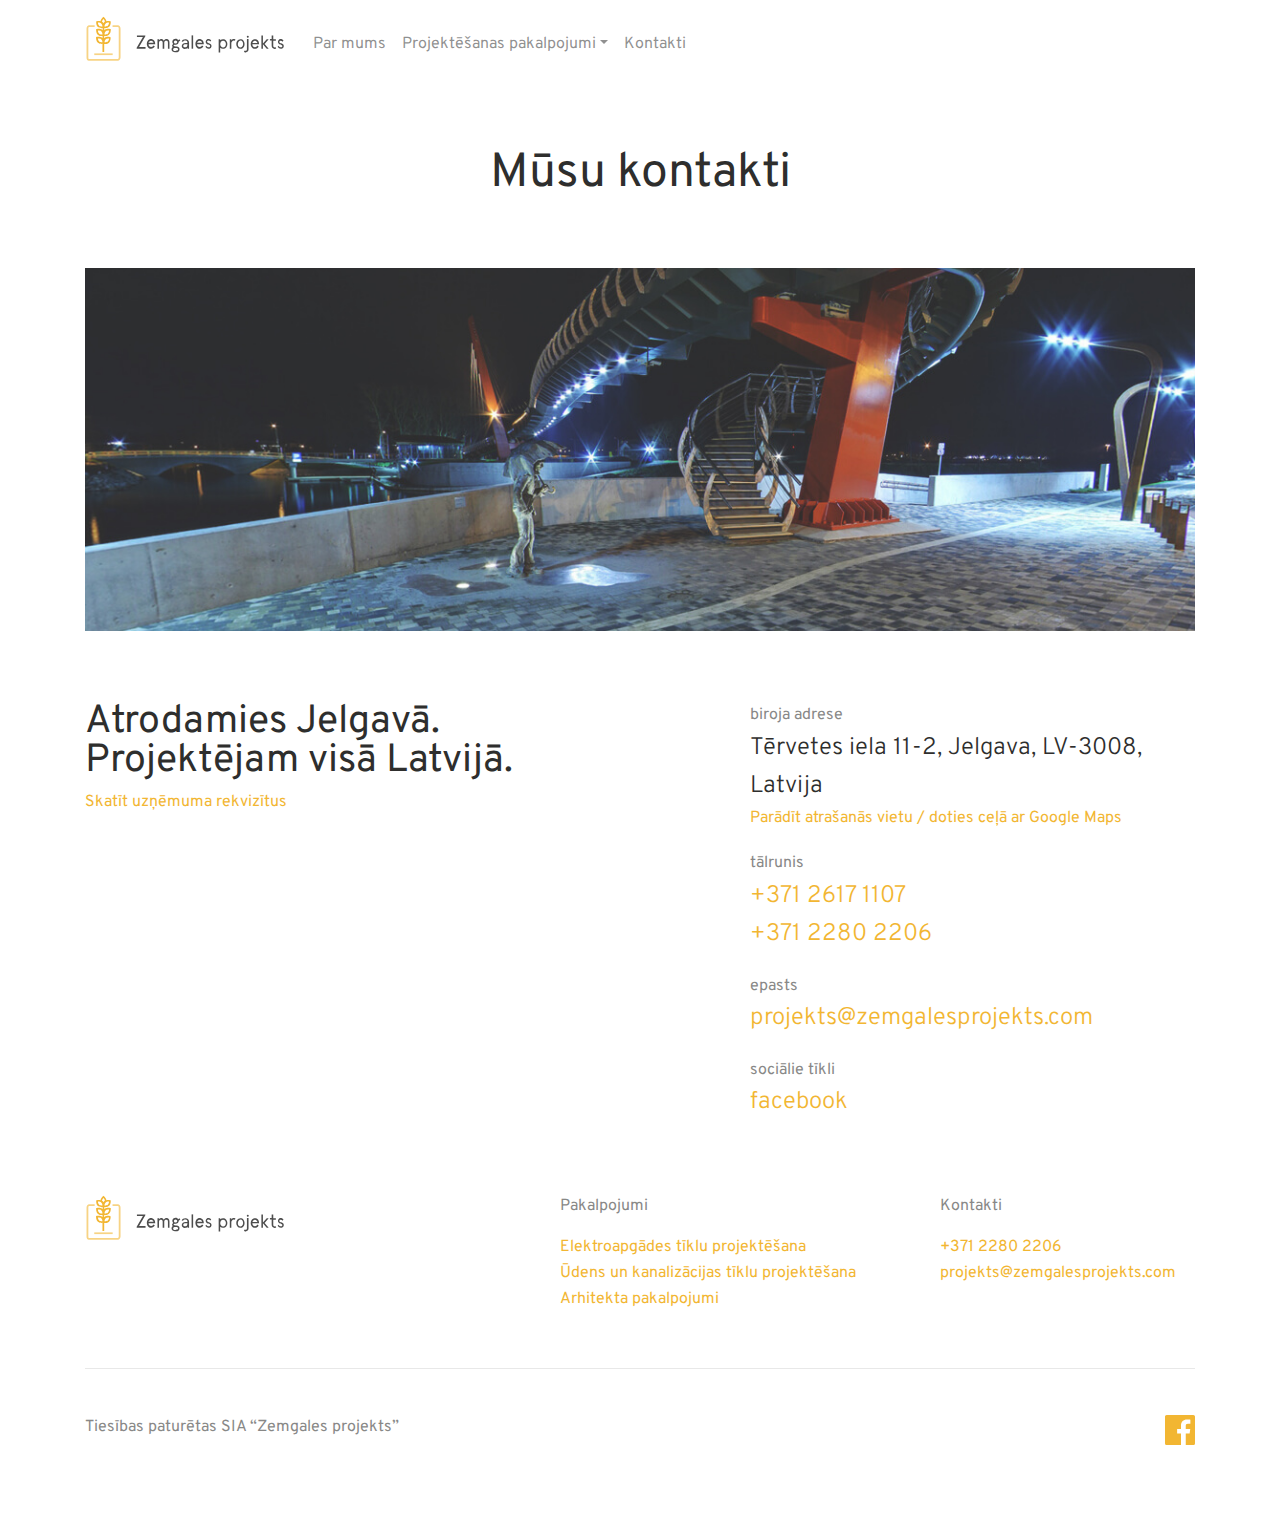
==== docs/kontakti.html @ d8940b06 "v4" ====
<!DOCTYPE html>
<html lang="lv">

<head>
    <meta charset="utf-8">
    <meta name="viewport" content="width=device-width, initial-scale=1, shrink-to-fit=no">

    <title>Elektroapgādes projektēšana un risinājumi</title>
    <meta name="description" content="Projektēšanas birojs Jelgavā. Elektroapgādes projektēšana. Ūdens un kanalizācijas tīklu projektēšana. Sertificēta arhitekta pakalpojumi.">

    <meta property="og:url" content="https://www.zemgalesprojekts.com">
    <meta property="og:type" content="website">
    <meta property="og:title" content="SIA Zemgales Projekts — Inženiertīklu projektēšana un arhitektūra">
    <meta property="og:image" content="https://www.zemgalesprojekts.com/resursi/atteli/...">
    <meta property="og:description" content="Projektēšanas birojs Jelgavā. Elektroapgādes projektēšana. Ūdens un kanalizācijas tīklu projektēšana. Sertificēta arhitekta pakalpojumi.">
    <meta property="og:site_name" content="SIA Zemgales Projekts - Projektēšanas birojs">
    <!-- End Facebook Open Graph -->

    <meta name="robots" content="index,follow">
    <link rel="stylesheet" href="resursi/css/main-style.css">
    <!-- End of Bootstrap stylesheet -->

    <link href="https://fonts.googleapis.com/css?family=Overpass+Mono|Overpass:400,700&amp;subset=latin-ext" rel="stylesheet">
    <!-- End of Google fonts -->

    <link rel="shortcut icon" href="resursi/atteli/favicon.ico" type="image/x-icon">
    <link rel="icon" href="resursi/atteli/favicon.ico" type="image/x-icon">

</head>

<body>
    <!-- Yandex.Metrika counter -->
    <script type="text/javascript">
        (function(d, w, c) {
            (w[c] = w[c] || []).push(function() {
                try {
                    w.yaCounter47052858 = new Ya.Metrika({
                        id: 47052858,
                        clickmap: true,
                        trackLinks: true,
                        accurateTrackBounce: true,
                        webvisor: true
                    });
                } catch (e) {}
            });
            var n = d.getElementsByTagName("script")[0],
                s = d.createElement("script"),
                f = function() {
                    n.parentNode.insertBefore(s, n);
                };
            s.type = "text/javascript";
            s.async = true;
            s.src = "https://mc.yandex.ru/metrika/watch.js";
            if (w.opera == "[object Opera]") {
                d.addEventListener("DOMContentLoaded", f, false);
            } else {
                f();
            }
        })(document, window, "yandex_metrika_callbacks");

    </script> <noscript><div><img src="https://mc.yandex.ru/watch/47052858" style="position:absolute; left:-9999px;" alt="" /></div></noscript>
    <!-- /Yandex.Metrika counter -->
    <nav class="navbar navbar-expand-lg navbar-light bg-white">
        <div class="container">
            <a class="navbar-brand" href="index.html">
        <img src="resursi/atteli/logotips-zemgales-projekts.svg" width="200" height="auto" alt="Zemgles projekts - inženiertīklu projektēšanas birojs">
        </a>
            <button class="navbar-toggler" type="button" data-toggle="collapse" data-target="#navbarNavDropdown" aria-controls="navbarNavDropdown" aria-expanded="false" aria-label="Toggle navigation">
        <span class="navbar-toggler-icon"></span>
        </button>
            <div class="collapse navbar-collapse pt-md-2" id="navbarNavDropdown">
                <ul class="navbar-nav">
                    <li class="nav-item">
                        <a class="nav-link" href="par-uznemumu.html">Par mums</a>
                    </li>
                    <li class="nav-item dropdown">
                        <a class="nav-link dropdown-toggle" href="#" id="navbarDropdownMenuLink" data-toggle="dropdown" aria-haspopup="true" aria-expanded="false">Projektēšanas pakalpojumi</a>
                        <div class="dropdown-menu" aria-labelledby="navbarDropdownMenuLink">
                            <a class="dropdown-item" href="pakalpojumi/elektroapgades-projektesana.html">Elektroapgāde</a>
                            <a class="dropdown-item" href="pakalpojumi/udensapgade-kanalizacija-projektesana.html">Ūdensapgāde un kanalizācija</a>
                            <a class="dropdown-item" href="pakalpojumi/arhitekta-pakalpojumi.html">Arhitekta pakalpojumi</a>
                        </div>
                    </li>
                    <li class="nav-item">
                        <a class="nav-link" href="kontakti.html">Kontakti</a>
                    </li>
                    <li class="nav-item d-md-none d-sm-block d-xs-block">
                        <label class="nav-label">Sazinies ar mums zvanot</label><br>
                        <a href="tel:+37122802206" class="lead">+371 2280 2206</a>
                    </li>
                </ul>
            </div>
        </div>
    </nav>
    <!-- Mājaslapas navigācija -->
    <section class="hero">
        <div class="container">
            <div class="row align-items-center">
                <div class="col-12 text-center">
                    <h1 class="pb-5">Mūsu kontakti</h1>
                    <img src="resursi/atteli/zp-kontakti-liels.jpg" class="img-fluid scale-up-bottom" alt="Projektēšanas biroja kontakti">
                </div>
            </div>
        </div>
    </section>
    <!-- Ievada bloka beigas -->
    <section>
        <div class="container">
            <div class="row justify-content-between">
                <div class="col-12 col-sm-5">
                    <h3>Atrodamies Jelgavā. Projektējam visā Latvijā.</h3>
                    <p>
                        <a data-toggle="collapse" href="#Rekviziti" aria-expanded="false" aria-controls="collapseExample">Skatīt uzņēmuma rekvizītus</a>
                    </p>
                    <div class="collapse" id="Rekviziti">
                        <div class="card card-body">
                            Anim pariatur cliche reprehenderit, enim eiusmod high life accusamus terry richardson ad squid. Nihil anim keffiyeh helvetica, craft beer labore wes anderson cred nesciunt sapiente ea proident.
                        </div>
                    </div>
                </div>
                <div class="col-12 col-sm-5">
                    <div class="contact-info mb-3">
                        <p class="mb-0 text-secondary">biroja adrese</p>
                        <p class="lead mb-0">Tērvetes iela 11-2, Jelgava, LV-3008, Latvija</p>
                        <a href="https://www.google.lv/maps/dir/56.9353664,24.1032236/Tērvetes+iela+11,+Jelgava,+LV-3008" target="_blank">Parādīt atrašanās vietu / doties ceļā ar Google Maps</a>
                    </div>
                    <div class="contact-info mb-3">
                        <p class="mb-0 text-secondary">tālrunis</p>
                        <a href="tel:+37126171107" class="lead">+371 2617 1107</a><br>
                        <a href="tel:+37122802206" class="lead">+371 2280 2206</a>
                    </div>
                    <div class="contact-info mb-3">
                        <p class="mb-0 text-secondary">epasts</p>
                        <a href="mailto:projekts@zemgalesprojekts.com" class="lead">projekts@zemgalesprojekts.com</a>
                    </div>
                    <div class="contact-info">
                        <p class="mb-0 text-secondary">sociālie tīkli</p>
                        <a href="https://www.facebook.com/zemgalesprojekts/" class="lead">facebook</a>
                    </div>
                </div>
            </div>
        </div>
    </section>
    <!-- Uzņēmuma aparaksta bloka beigas -->

    <footer>
        <div class="container">
            <div class="row pb-4">
                <div class="col-12 col-lg-5 pb-4">
                    <img src="resursi/atteli/logotips-zemgales-projekts.svg" class="img-fluid" alt="Zemgales projekts" width="200" height="auto">
                </div>
                <div class="col-12 col-lg-4 pb-2">
                    <p class="text-secondary">Pakalpojumi</p>
                    <a href="pakalpojumi/elektroapgades-projektesana.html">Elektroapgādes tīklu projektēšana</a><br>
                    <a href="pakalpojumi/udensapgade-kanalizacija-projektesana.html">Ūdens un kanalizācijas tīklu projektēšana</a><br>
                    <a href="pakalpojumi/arhitekta-pakalpojumi.html">Arhitekta pakalpojumi</a>
                </div>
                <div class="col-12 col-lg-3 pb-2">
                    <p class="text-secondary">Kontakti</p>
                    <a href="tel:+37122802206">+371 2280 2206</a><br>
                    <a href="mailto:projekts@zemgalesprojekts.com">projekts@zemgalesprojekts.com</a>
                </div>
            </div>
            <hr>
            <div class="row pt-4">
                <div class="col-10">
                    <p class="text-secondary">Tiesības paturētas SIA “Zemgales projekts”</p>
                </div>
                <div class="col-2 text-right">
                    <a href="https://www.facebook.com/zemgalesprojekts/">
                    <img src="resursi/atteli/facebook.svg" class="text-primary" width="30" alt="Zemgales Projekts Facebook lapa">
                    </a>
                </div>
            </div>
        </div>
    </footer>
    <!-- Footera bloka beigas -->
    <script src="https://code.jquery.com/jquery-3.2.1.slim.min.js" integrity="sha384-KJ3o2DKtIkvYIK3UENzmM7KCkRr/rE9/Qpg6aAZGJwFDMVNA/GpGFF93hXpG5KkN" crossorigin="anonymous"></script>
    <script src="https://cdnjs.cloudflare.com/ajax/libs/popper.js/1.12.3/umd/popper.min.js" integrity="sha384-vFJXuSJphROIrBnz7yo7oB41mKfc8JzQZiCq4NCceLEaO4IHwicKwpJf9c9IpFgh" crossorigin="anonymous"></script>
    <script src="https://maxcdn.bootstrapcdn.com/bootstrap/4.0.0-beta.2/js/bootstrap.min.js" integrity="sha384-alpBpkh1PFOepccYVYDB4do5UnbKysX5WZXm3XxPqe5iKTfUKjNkCk9SaVuEZflJ" crossorigin="anonymous"></script>
</body>

</html>
---- docs/resursi/css/main-style.css ----
/*
* Orson http://en.orson.io , autreplanete http://www.autreplanete.com/ 
*  
**/

/*!
 * Bootstrap v4.0.0-beta (https://getbootstrap.com)
 * Copyright 2011-2017 The Bootstrap Authors
 * Copyright 2011-2017 Twitter, Inc.
 * Licensed under MIT (https://github.com/twbs/bootstrap/blob/master/LICENSE)
 */

html {
    -webkit-box-sizing: border-box;
    box-sizing: border-box;
    font-family: 'Overpass', sans-serif;
    line-height: 1.15;
    -webkit-text-size-adjust: 100%;
    -ms-text-size-adjust: 100%;
    -ms-overflow-style: scrollbar;
    -webkit-tap-highlight-color: transparent;
}

*,
*::before,
*::after {
    -webkit-box-sizing: inherit;
    box-sizing: inherit;
}

/*
@-ms-viewport {
    width: device-width;
}
*/

article,
aside,
dialog,
figcaption,
figure,
footer,
header,
hgroup,
main,
nav,
section {
    display: block;
}

body {
    margin: 0;
    font-family: 'Overpass', sans-serif;
    font-size: 1rem;
    font-weight: normal;
    line-height: 1.6;
    color: #2e2e2d;
    background-color: #fff;
}

[tabindex="-1"]:focus {
    outline: none !important;
}

hr {
    -webkit-box-sizing: content-box;
    box-sizing: content-box;
    height: 0;
    overflow: visible;
}

h1,
h2,
h3,
h4,
h5,
h6 {
    margin-top: 0;
    margin-bottom: .5rem;
}

p {
    margin-top: 0;
    margin-bottom: 1rem;
}

abbr[title],
abbr[data-original-title] {
    text-decoration: underline;
    -webkit-text-decoration: underline dotted;
    text-decoration: underline dotted;
    cursor: help;
    border-bottom: 0;
}

address {
    margin-bottom: 1rem;
    font-style: normal;
    line-height: inherit;
}

ol,
ul,
dl {
    margin-top: 0;
    margin-bottom: 1rem;
}

ol ol,
ul ul,
ol ul,
ul ol {
    margin-bottom: 0;
}

dt {
    font-weight: bold;
}

dd {
    margin-bottom: .5rem;
    margin-left: 0;
}

blockquote {
    margin: 0 0 1rem;
}

dfn {
    font-style: italic;
}

b,
strong {
    font-weight: bolder;
}

small {
    font-size: 80%;
}

sub,
sup {
    position: relative;
    font-size: 75%;
    line-height: 0;
    vertical-align: baseline;
}

sub {
    bottom: -.25em;
}

sup {
    top: -.5em;
}

a {
    color: #f2b632;
    text-decoration: none;
    background-color: transparent;
    -webkit-text-decoration-skip: objects;
}

a:hover {
    color: #cb8f0d;
    text-decoration: underline;
}

a:not([href]):not([tabindex]) {
    color: inherit;
    text-decoration: none;
}

a:not([href]):not([tabindex]):focus,
a:not([href]):not([tabindex]):hover {
    color: inherit;
    text-decoration: none;
}

a:not([href]):not([tabindex]):focus {
    outline: 0;
}

pre,
code,
kbd,
samp {
    font-family: monospace, monospace;
    font-size: 1em;
}

pre {
    margin-top: 0;
    margin-bottom: 1rem;
    overflow: auto;
}

figure {
    margin: 0 0 1rem;
}

img {
    vertical-align: middle;
    border-style: none;
}

svg:not(:root) {
    overflow: hidden;
}

a,
area,
button,
[role="button"],
input,
label,
select,
summary,
textarea {
    -ms-touch-action: manipulation;
    touch-action: manipulation;
}

table {
    border-collapse: collapse;
}

caption {
    padding-top: 0.75rem;
    padding-bottom: 0.75rem;
    color: #888887;
    text-align: left;
    caption-side: bottom;
}

th {
    text-align: left;
}

label {
    display: inline-block;
    margin-bottom: .5rem;
}

button:focus {
    outline: 1px dotted;
    outline: 5px auto -webkit-focus-ring-color;
}

input,
button,
select,
optgroup,
textarea {
    margin: 0;
    font-family: inherit;
    font-size: inherit;
    line-height: inherit;
}

button,
input {
    overflow: visible;
}

button,
select {
    text-transform: none;
}

button,
html [type="button"],
[type="reset"],
[type="submit"] {
    -webkit-appearance: button;
}

button::-moz-focus-inner,
[type="button"]::-moz-focus-inner,
[type="reset"]::-moz-focus-inner,
[type="submit"]::-moz-focus-inner {
    padding: 0;
    border-style: none;
}

input[type="radio"],
input[type="checkbox"] {
    -webkit-box-sizing: border-box;
    box-sizing: border-box;
    padding: 0;
}

input[type="date"],
input[type="time"],
input[type="datetime-local"],
input[type="month"] {
    -webkit-appearance: listbox;
}

textarea {
    overflow: auto;
    resize: vertical;
}

fieldset {
    min-width: 0;
    padding: 0;
    margin: 0;
    border: 0;
}

legend {
    display: block;
    width: 100%;
    max-width: 100%;
    padding: 0;
    margin-bottom: .5rem;
    font-size: 1.5rem;
    line-height: inherit;
    color: inherit;
    white-space: normal;
}

progress {
    vertical-align: baseline;
}

[type="number"]::-webkit-inner-spin-button,
[type="number"]::-webkit-outer-spin-button {
    height: auto;
}

[type="search"] {
    outline-offset: -2px;
    -webkit-appearance: none;
}

[type="search"]::-webkit-search-cancel-button,
[type="search"]::-webkit-search-decoration {
    -webkit-appearance: none;
}

::-webkit-file-upload-button {
    font: inherit;
    -webkit-appearance: button;
}

output {
    display: inline-block;
}

summary {
    display: list-item;
}

template {
    display: none;
}

[hidden] {
    display: none !important;
}

h1,
h2,
h3,
h4,
h5,
h6,
.h1,
.h2,
.h3,
.h4,
.h5,
.h6 {
    margin-bottom: 0.625rem;
    font-family: inherit;
    font-weight: 400;
    line-height: 0.9725;
    color: inherit;
}

h1,
.h1 {
    font-size: 3rem;
}

h2,
.h2 {
    font-size: 2.825rem;
}

h3,
.h3 {
    font-size: 2.45rem;
}

h4,
.h4 {
    font-size: 2rem;
}

h5,
.h5 {
    font-size: 1.75rem;
}

h6,
.h6 {
    font-size: 1rem;
}

.lead {
    font-size: 1.5rem;
    font-weight: 300;
}

.display-1 {
    font-size: 6rem;
    font-weight: 300;
    line-height: 0.875;
}

.display-2 {
    font-size: 5.5rem;
    font-weight: 300;
    line-height: 0.875;
}

.display-3 {
    font-size: 4.5rem;
    font-weight: 300;
    line-height: 0.875;
}

.display-4 {
    font-size: 3.5rem;
    font-weight: 300;
    line-height: 0.875;
}

hr {
    margin-top: 1rem;
    margin-bottom: 1rem;
    border: 0;
    border-top: 1px solid rgba(33, 33, 33, 0.1);
}

small,
.small {
    font-size: 80%;
    font-weight: normal;
}

mark,
.mark {
    padding: 0.2em;
    background-color: #fcf8e3;
}

.list-unstyled {
    padding-left: 0;
    list-style: none;
}

.list-inline {
    padding-left: 0;
    list-style: none;
}

.list-inline-item {
    display: inline-block;
}

.list-inline-item:not(:last-child) {
    margin-right: 5px;
}

.initialism {
    font-size: 90%;
    text-transform: uppercase;
}

.blockquote {
    margin-bottom: 1.25rem;
    font-size: 1.25rem;
}

.blockquote-footer {
    display: block;
    font-size: 80%;
    color: #888887;
}

.blockquote-footer::before {
    content: "\2014 \00A0";
}

.img-fluid {
    max-width: 100%;
    height: auto;
}

.img-thumbnail {
    padding: 0.25rem;
    background-color: #fff;
    border: 1px solid #ddd;
    border-radius: 0.25rem;
    -webkit-transition: all 0.2s ease-in-out;
    -o-transition: all 0.2s ease-in-out;
    transition: all 0.2s ease-in-out;
    max-width: 100%;
    height: auto;
}

.figure {
    display: inline-block;
}

.figure-img {
    margin-bottom: 0.625rem;
    line-height: 1;
}

.figure-caption {
    font-size: 90%;
    color: #888887;
}

code,
kbd,
pre,
samp {
    font-family: 'Overpass Mono', monospace;
    ;
}

code {
    padding: 0.4rem 0.6rem;
    font-size: 90%;
    color: #bd4147;
    background-color: #f9f8f6;
    border-radius: 0.25rem;
}

a > code {
    padding: 0;
    color: inherit;
    background-color: inherit;
}

kbd {
    padding: 0.4rem 0.6rem;
    font-size: 90%;
    color: #fff;
    background-color: #2e2e2d;
    border-radius: 0.2rem;
}

kbd kbd {
    padding: 0;
    font-size: 100%;
    font-weight: bold;
}

pre {
    display: block;
    margin-top: 0;
    margin-bottom: 1rem;
    font-size: 90%;
    color: #2e2e2d;
}

pre code {
    padding: 0;
    font-size: inherit;
    color: inherit;
    background-color: transparent;
    border-radius: 0;
}

.pre-scrollable {
    max-height: 340px;
    overflow-y: scroll;
}

.container {
    margin-right: auto;
    margin-left: auto;
    padding-right: 15px;
    padding-left: 15px;
    width: 100%;
}

@media (min-width: 576px) {
    .container {
        max-width: 540px;
    }
}

@media (min-width: 768px) {
    .container {
        max-width: 720px;
    }
}

@media (min-width: 992px) {
    .container {
        max-width: 960px;
    }
}

@media (min-width: 1200px) {
    .container {
        max-width: 1140px;
    }
}

.container-fluid {
    width: 100%;
    margin-right: auto;
    margin-left: auto;
    padding-right: 15px;
    padding-left: 15px;
    width: 100%;
}

.row {
    display: -webkit-box;
    display: -ms-flexbox;
    display: flex;
    -ms-flex-wrap: wrap;
    flex-wrap: wrap;
    margin-right: -15px;
    margin-left: -15px;
}

.no-gutters {
    margin-right: 0;
    margin-left: 0;
}

.no-gutters > .col,
.no-gutters > [class*="col-"] {
    padding-right: 0;
    padding-left: 0;
}

.col-1,
.col-2,
.col-3,
.col-4,
.col-5,
.col-6,
.col-7,
.col-8,
.col-9,
.col-10,
.col-11,
.col-12,
.col,
.col-auto,
.col-sm-1,
.col-sm-2,
.col-sm-3,
.col-sm-4,
.col-sm-5,
.col-sm-6,
.col-sm-7,
.col-sm-8,
.col-sm-9,
.col-sm-10,
.col-sm-11,
.col-sm-12,
.col-sm,
.col-sm-auto,
.col-md-1,
.col-md-2,
.col-md-3,
.col-md-4,
.col-md-5,
.col-md-6,
.col-md-7,
.col-md-8,
.col-md-9,
.col-md-10,
.col-md-11,
.col-md-12,
.col-md,
.col-md-auto,
.col-lg-1,
.col-lg-2,
.col-lg-3,
.col-lg-4,
.col-lg-5,
.col-lg-6,
.col-lg-7,
.col-lg-8,
.col-lg-9,
.col-lg-10,
.col-lg-11,
.col-lg-12,
.col-lg,
.col-lg-auto,
.col-xl-1,
.col-xl-2,
.col-xl-3,
.col-xl-4,
.col-xl-5,
.col-xl-6,
.col-xl-7,
.col-xl-8,
.col-xl-9,
.col-xl-10,
.col-xl-11,
.col-xl-12,
.col-xl,
.col-xl-auto {
    position: relative;
    width: 100%;
    min-height: 1px;
    padding-right: 15px;
    padding-left: 15px;
}

.col {
    -ms-flex-preferred-size: 0;
    flex-basis: 0;
    -webkit-box-flex: 1;
    -ms-flex-positive: 1;
    flex-grow: 1;
    max-width: 100%;
}

.col-auto {
    -webkit-box-flex: 0;
    -ms-flex: 0 0 auto;
    flex: 0 0 auto;
    width: auto;
    max-width: none;
}

.col-1 {
    -webkit-box-flex: 0;
    -ms-flex: 0 0 8.33333%;
    flex: 0 0 8.33333%;
    max-width: 8.33333%;
}

.col-2 {
    -webkit-box-flex: 0;
    -ms-flex: 0 0 16.66667%;
    flex: 0 0 16.66667%;
    max-width: 16.66667%;
}

.col-3 {
    -webkit-box-flex: 0;
    -ms-flex: 0 0 25%;
    flex: 0 0 25%;
    max-width: 25%;
}

.col-4 {
    -webkit-box-flex: 0;
    -ms-flex: 0 0 33.33333%;
    flex: 0 0 33.33333%;
    max-width: 33.33333%;
}

.col-5 {
    -webkit-box-flex: 0;
    -ms-flex: 0 0 41.66667%;
    flex: 0 0 41.66667%;
    max-width: 41.66667%;
}

.col-6 {
    -webkit-box-flex: 0;
    -ms-flex: 0 0 50%;
    flex: 0 0 50%;
    max-width: 50%;
}

.col-7 {
    -webkit-box-flex: 0;
    -ms-flex: 0 0 58.33333%;
    flex: 0 0 58.33333%;
    max-width: 58.33333%;
}

.col-8 {
    -webkit-box-flex: 0;
    -ms-flex: 0 0 66.66667%;
    flex: 0 0 66.66667%;
    max-width: 66.66667%;
}

.col-9 {
    -webkit-box-flex: 0;
    -ms-flex: 0 0 75%;
    flex: 0 0 75%;
    max-width: 75%;
}

.col-10 {
    -webkit-box-flex: 0;
    -ms-flex: 0 0 83.33333%;
    flex: 0 0 83.33333%;
    max-width: 83.33333%;
}

.col-11 {
    -webkit-box-flex: 0;
    -ms-flex: 0 0 91.66667%;
    flex: 0 0 91.66667%;
    max-width: 91.66667%;
}

.col-12 {
    -webkit-box-flex: 0;
    -ms-flex: 0 0 100%;
    flex: 0 0 100%;
    max-width: 100%;
}

.order-1 {
    -webkit-box-ordinal-group: 2;
    -ms-flex-order: 1;
    order: 1;
}

.order-2 {
    -webkit-box-ordinal-group: 3;
    -ms-flex-order: 2;
    order: 2;
}

.order-3 {
    -webkit-box-ordinal-group: 4;
    -ms-flex-order: 3;
    order: 3;
}

.order-4 {
    -webkit-box-ordinal-group: 5;
    -ms-flex-order: 4;
    order: 4;
}

.order-5 {
    -webkit-box-ordinal-group: 6;
    -ms-flex-order: 5;
    order: 5;
}

.order-6 {
    -webkit-box-ordinal-group: 7;
    -ms-flex-order: 6;
    order: 6;
}

.order-7 {
    -webkit-box-ordinal-group: 8;
    -ms-flex-order: 7;
    order: 7;
}

.order-8 {
    -webkit-box-ordinal-group: 9;
    -ms-flex-order: 8;
    order: 8;
}

.order-9 {
    -webkit-box-ordinal-group: 10;
    -ms-flex-order: 9;
    order: 9;
}

.order-10 {
    -webkit-box-ordinal-group: 11;
    -ms-flex-order: 10;
    order: 10;
}

.order-11 {
    -webkit-box-ordinal-group: 12;
    -ms-flex-order: 11;
    order: 11;
}

.order-12 {
    -webkit-box-ordinal-group: 13;
    -ms-flex-order: 12;
    order: 12;
}

@media (min-width: 576px) {
    .col-sm {
        -ms-flex-preferred-size: 0;
        flex-basis: 0;
        -webkit-box-flex: 1;
        -ms-flex-positive: 1;
        flex-grow: 1;
        max-width: 100%;
    }
    .col-sm-auto {
        -webkit-box-flex: 0;
        -ms-flex: 0 0 auto;
        flex: 0 0 auto;
        width: auto;
        max-width: none;
    }
    .col-sm-1 {
        -webkit-box-flex: 0;
        -ms-flex: 0 0 8.33333%;
        flex: 0 0 8.33333%;
        max-width: 8.33333%;
    }
    .col-sm-2 {
        -webkit-box-flex: 0;
        -ms-flex: 0 0 16.66667%;
        flex: 0 0 16.66667%;
        max-width: 16.66667%;
    }
    .col-sm-3 {
        -webkit-box-flex: 0;
        -ms-flex: 0 0 25%;
        flex: 0 0 25%;
        max-width: 25%;
    }
    .col-sm-4 {
        -webkit-box-flex: 0;
        -ms-flex: 0 0 33.33333%;
        flex: 0 0 33.33333%;
        max-width: 33.33333%;
    }
    .col-sm-5 {
        -webkit-box-flex: 0;
        -ms-flex: 0 0 41.66667%;
        flex: 0 0 41.66667%;
        max-width: 41.66667%;
    }
    .col-sm-6 {
        -webkit-box-flex: 0;
        -ms-flex: 0 0 50%;
        flex: 0 0 50%;
        max-width: 50%;
    }
    .col-sm-7 {
        -webkit-box-flex: 0;
        -ms-flex: 0 0 58.33333%;
        flex: 0 0 58.33333%;
        max-width: 58.33333%;
    }
    .col-sm-8 {
        -webkit-box-flex: 0;
        -ms-flex: 0 0 66.66667%;
        flex: 0 0 66.66667%;
        max-width: 66.66667%;
    }
    .col-sm-9 {
        -webkit-box-flex: 0;
        -ms-flex: 0 0 75%;
        flex: 0 0 75%;
        max-width: 75%;
    }
    .col-sm-10 {
        -webkit-box-flex: 0;
        -ms-flex: 0 0 83.33333%;
        flex: 0 0 83.33333%;
        max-width: 83.33333%;
    }
    .col-sm-11 {
        -webkit-box-flex: 0;
        -ms-flex: 0 0 91.66667%;
        flex: 0 0 91.66667%;
        max-width: 91.66667%;
    }
    .col-sm-12 {
        -webkit-box-flex: 0;
        -ms-flex: 0 0 100%;
        flex: 0 0 100%;
        max-width: 100%;
    }
    .order-sm-1 {
        -webkit-box-ordinal-group: 2;
        -ms-flex-order: 1;
        order: 1;
    }
    .order-sm-2 {
        -webkit-box-ordinal-group: 3;
        -ms-flex-order: 2;
        order: 2;
    }
    .order-sm-3 {
        -webkit-box-ordinal-group: 4;
        -ms-flex-order: 3;
        order: 3;
    }
    .order-sm-4 {
        -webkit-box-ordinal-group: 5;
        -ms-flex-order: 4;
        order: 4;
    }
    .order-sm-5 {
        -webkit-box-ordinal-group: 6;
        -ms-flex-order: 5;
        order: 5;
    }
    .order-sm-6 {
        -webkit-box-ordinal-group: 7;
        -ms-flex-order: 6;
        order: 6;
    }
    .order-sm-7 {
        -webkit-box-ordinal-group: 8;
        -ms-flex-order: 7;
        order: 7;
    }
    .order-sm-8 {
        -webkit-box-ordinal-group: 9;
        -ms-flex-order: 8;
        order: 8;
    }
    .order-sm-9 {
        -webkit-box-ordinal-group: 10;
        -ms-flex-order: 9;
        order: 9;
    }
    .order-sm-10 {
        -webkit-box-ordinal-group: 11;
        -ms-flex-order: 10;
        order: 10;
    }
    .order-sm-11 {
        -webkit-box-ordinal-group: 12;
        -ms-flex-order: 11;
        order: 11;
    }
    .order-sm-12 {
        -webkit-box-ordinal-group: 13;
        -ms-flex-order: 12;
        order: 12;
    }
}

@media (min-width: 768px) {
    .col-md {
        -ms-flex-preferred-size: 0;
        flex-basis: 0;
        -webkit-box-flex: 1;
        -ms-flex-positive: 1;
        flex-grow: 1;
        max-width: 100%;
    }
    .col-md-auto {
        -webkit-box-flex: 0;
        -ms-flex: 0 0 auto;
        flex: 0 0 auto;
        width: auto;
        max-width: none;
    }
    .col-md-1 {
        -webkit-box-flex: 0;
        -ms-flex: 0 0 8.33333%;
        flex: 0 0 8.33333%;
        max-width: 8.33333%;
    }
    .col-md-2 {
        -webkit-box-flex: 0;
        -ms-flex: 0 0 16.66667%;
        flex: 0 0 16.66667%;
        max-width: 16.66667%;
    }
    .col-md-3 {
        -webkit-box-flex: 0;
        -ms-flex: 0 0 25%;
        flex: 0 0 25%;
        max-width: 25%;
    }
    .col-md-4 {
        -webkit-box-flex: 0;
        -ms-flex: 0 0 33.33333%;
        flex: 0 0 33.33333%;
        max-width: 33.33333%;
    }
    .col-md-5 {
        -webkit-box-flex: 0;
        -ms-flex: 0 0 41.66667%;
        flex: 0 0 41.66667%;
        max-width: 41.66667%;
    }
    .col-md-6 {
        -webkit-box-flex: 0;
        -ms-flex: 0 0 50%;
        flex: 0 0 50%;
        max-width: 50%;
    }
    .col-md-7 {
        -webkit-box-flex: 0;
        -ms-flex: 0 0 58.33333%;
        flex: 0 0 58.33333%;
        max-width: 58.33333%;
    }
    .col-md-8 {
        -webkit-box-flex: 0;
        -ms-flex: 0 0 66.66667%;
        flex: 0 0 66.66667%;
        max-width: 66.66667%;
    }
    .col-md-9 {
        -webkit-box-flex: 0;
        -ms-flex: 0 0 75%;
        flex: 0 0 75%;
        max-width: 75%;
    }
    .col-md-10 {
        -webkit-box-flex: 0;
        -ms-flex: 0 0 83.33333%;
        flex: 0 0 83.33333%;
        max-width: 83.33333%;
    }
    .col-md-11 {
        -webkit-box-flex: 0;
        -ms-flex: 0 0 91.66667%;
        flex: 0 0 91.66667%;
        max-width: 91.66667%;
    }
    .col-md-12 {
        -webkit-box-flex: 0;
        -ms-flex: 0 0 100%;
        flex: 0 0 100%;
        max-width: 100%;
    }
    .order-md-1 {
        -webkit-box-ordinal-group: 2;
        -ms-flex-order: 1;
        order: 1;
    }
    .order-md-2 {
        -webkit-box-ordinal-group: 3;
        -ms-flex-order: 2;
        order: 2;
    }
    .order-md-3 {
        -webkit-box-ordinal-group: 4;
        -ms-flex-order: 3;
        order: 3;
    }
    .order-md-4 {
        -webkit-box-ordinal-group: 5;
        -ms-flex-order: 4;
        order: 4;
    }
    .order-md-5 {
        -webkit-box-ordinal-group: 6;
        -ms-flex-order: 5;
        order: 5;
    }
    .order-md-6 {
        -webkit-box-ordinal-group: 7;
        -ms-flex-order: 6;
        order: 6;
    }
    .order-md-7 {
        -webkit-box-ordinal-group: 8;
        -ms-flex-order: 7;
        order: 7;
    }
    .order-md-8 {
        -webkit-box-ordinal-group: 9;
        -ms-flex-order: 8;
        order: 8;
    }
    .order-md-9 {
        -webkit-box-ordinal-group: 10;
        -ms-flex-order: 9;
        order: 9;
    }
    .order-md-10 {
        -webkit-box-ordinal-group: 11;
        -ms-flex-order: 10;
        order: 10;
    }
    .order-md-11 {
        -webkit-box-ordinal-group: 12;
        -ms-flex-order: 11;
        order: 11;
    }
    .order-md-12 {
        -webkit-box-ordinal-group: 13;
        -ms-flex-order: 12;
        order: 12;
    }
}

@media (min-width: 992px) {
    .col-lg {
        -ms-flex-preferred-size: 0;
        flex-basis: 0;
        -webkit-box-flex: 1;
        -ms-flex-positive: 1;
        flex-grow: 1;
        max-width: 100%;
    }
    .col-lg-auto {
        -webkit-box-flex: 0;
        -ms-flex: 0 0 auto;
        flex: 0 0 auto;
        width: auto;
        max-width: none;
    }
    .col-lg-1 {
        -webkit-box-flex: 0;
        -ms-flex: 0 0 8.33333%;
        flex: 0 0 8.33333%;
        max-width: 8.33333%;
    }
    .col-lg-2 {
        -webkit-box-flex: 0;
        -ms-flex: 0 0 16.66667%;
        flex: 0 0 16.66667%;
        max-width: 16.66667%;
    }
    .col-lg-3 {
        -webkit-box-flex: 0;
        -ms-flex: 0 0 25%;
        flex: 0 0 25%;
        max-width: 25%;
    }
    .col-lg-4 {
        -webkit-box-flex: 0;
        -ms-flex: 0 0 33.33333%;
        flex: 0 0 33.33333%;
        max-width: 33.33333%;
    }
    .col-lg-5 {
        -webkit-box-flex: 0;
        -ms-flex: 0 0 41.66667%;
        flex: 0 0 41.66667%;
        max-width: 41.66667%;
    }
    .col-lg-6 {
        -webkit-box-flex: 0;
        -ms-flex: 0 0 50%;
        flex: 0 0 50%;
        max-width: 50%;
    }
    .col-lg-7 {
        -webkit-box-flex: 0;
        -ms-flex: 0 0 58.33333%;
        flex: 0 0 58.33333%;
        max-width: 58.33333%;
    }
    .col-lg-8 {
        -webkit-box-flex: 0;
        -ms-flex: 0 0 66.66667%;
        flex: 0 0 66.66667%;
        max-width: 66.66667%;
    }
    .col-lg-9 {
        -webkit-box-flex: 0;
        -ms-flex: 0 0 75%;
        flex: 0 0 75%;
        max-width: 75%;
    }
    .col-lg-10 {
        -webkit-box-flex: 0;
        -ms-flex: 0 0 83.33333%;
        flex: 0 0 83.33333%;
        max-width: 83.33333%;
    }
    .col-lg-11 {
        -webkit-box-flex: 0;
        -ms-flex: 0 0 91.66667%;
        flex: 0 0 91.66667%;
        max-width: 91.66667%;
    }
    .col-lg-12 {
        -webkit-box-flex: 0;
        -ms-flex: 0 0 100%;
        flex: 0 0 100%;
        max-width: 100%;
    }
    .order-lg-1 {
        -webkit-box-ordinal-group: 2;
        -ms-flex-order: 1;
        order: 1;
    }
    .order-lg-2 {
        -webkit-box-ordinal-group: 3;
        -ms-flex-order: 2;
        order: 2;
    }
    .order-lg-3 {
        -webkit-box-ordinal-group: 4;
        -ms-flex-order: 3;
        order: 3;
    }
    .order-lg-4 {
        -webkit-box-ordinal-group: 5;
        -ms-flex-order: 4;
        order: 4;
    }
    .order-lg-5 {
        -webkit-box-ordinal-group: 6;
        -ms-flex-order: 5;
        order: 5;
    }
    .order-lg-6 {
        -webkit-box-ordinal-group: 7;
        -ms-flex-order: 6;
        order: 6;
    }
    .order-lg-7 {
        -webkit-box-ordinal-group: 8;
        -ms-flex-order: 7;
        order: 7;
    }
    .order-lg-8 {
        -webkit-box-ordinal-group: 9;
        -ms-flex-order: 8;
        order: 8;
    }
    .order-lg-9 {
        -webkit-box-ordinal-group: 10;
        -ms-flex-order: 9;
        order: 9;
    }
    .order-lg-10 {
        -webkit-box-ordinal-group: 11;
        -ms-flex-order: 10;
        order: 10;
    }
    .order-lg-11 {
        -webkit-box-ordinal-group: 12;
        -ms-flex-order: 11;
        order: 11;
    }
    .order-lg-12 {
        -webkit-box-ordinal-group: 13;
        -ms-flex-order: 12;
        order: 12;
    }
}

@media (min-width: 1200px) {
    .col-xl {
        -ms-flex-preferred-size: 0;
        flex-basis: 0;
        -webkit-box-flex: 1;
        -ms-flex-positive: 1;
        flex-grow: 1;
        max-width: 100%;
    }
    .col-xl-auto {
        -webkit-box-flex: 0;
        -ms-flex: 0 0 auto;
        flex: 0 0 auto;
        width: auto;
        max-width: none;
    }
    .col-xl-1 {
        -webkit-box-flex: 0;
        -ms-flex: 0 0 8.33333%;
        flex: 0 0 8.33333%;
        max-width: 8.33333%;
    }
    .col-xl-2 {
        -webkit-box-flex: 0;
        -ms-flex: 0 0 16.66667%;
        flex: 0 0 16.66667%;
        max-width: 16.66667%;
    }
    .col-xl-3 {
        -webkit-box-flex: 0;
        -ms-flex: 0 0 25%;
        flex: 0 0 25%;
        max-width: 25%;
    }
    .col-xl-4 {
        -webkit-box-flex: 0;
        -ms-flex: 0 0 33.33333%;
        flex: 0 0 33.33333%;
        max-width: 33.33333%;
    }
    .col-xl-5 {
        -webkit-box-flex: 0;
        -ms-flex: 0 0 41.66667%;
        flex: 0 0 41.66667%;
        max-width: 41.66667%;
    }
    .col-xl-6 {
        -webkit-box-flex: 0;
        -ms-flex: 0 0 50%;
        flex: 0 0 50%;
        max-width: 50%;
    }
    .col-xl-7 {
        -webkit-box-flex: 0;
        -ms-flex: 0 0 58.33333%;
        flex: 0 0 58.33333%;
        max-width: 58.33333%;
    }
    .col-xl-8 {
        -webkit-box-flex: 0;
        -ms-flex: 0 0 66.66667%;
        flex: 0 0 66.66667%;
        max-width: 66.66667%;
    }
    .col-xl-9 {
        -webkit-box-flex: 0;
        -ms-flex: 0 0 75%;
        flex: 0 0 75%;
        max-width: 75%;
    }
    .col-xl-10 {
        -webkit-box-flex: 0;
        -ms-flex: 0 0 83.33333%;
        flex: 0 0 83.33333%;
        max-width: 83.33333%;
    }
    .col-xl-11 {
        -webkit-box-flex: 0;
        -ms-flex: 0 0 91.66667%;
        flex: 0 0 91.66667%;
        max-width: 91.66667%;
    }
    .col-xl-12 {
        -webkit-box-flex: 0;
        -ms-flex: 0 0 100%;
        flex: 0 0 100%;
        max-width: 100%;
    }
    .order-xl-1 {
        -webkit-box-ordinal-group: 2;
        -ms-flex-order: 1;
        order: 1;
    }
    .order-xl-2 {
        -webkit-box-ordinal-group: 3;
        -ms-flex-order: 2;
        order: 2;
    }
    .order-xl-3 {
        -webkit-box-ordinal-group: 4;
        -ms-flex-order: 3;
        order: 3;
    }
    .order-xl-4 {
        -webkit-box-ordinal-group: 5;
        -ms-flex-order: 4;
        order: 4;
    }
    .order-xl-5 {
        -webkit-box-ordinal-group: 6;
        -ms-flex-order: 5;
        order: 5;
    }
    .order-xl-6 {
        -webkit-box-ordinal-group: 7;
        -ms-flex-order: 6;
        order: 6;
    }
    .order-xl-7 {
        -webkit-box-ordinal-group: 8;
        -ms-flex-order: 7;
        order: 7;
    }
    .order-xl-8 {
        -webkit-box-ordinal-group: 9;
        -ms-flex-order: 8;
        order: 8;
    }
    .order-xl-9 {
        -webkit-box-ordinal-group: 10;
        -ms-flex-order: 9;
        order: 9;
    }
    .order-xl-10 {
        -webkit-box-ordinal-group: 11;
        -ms-flex-order: 10;
        order: 10;
    }
    .order-xl-11 {
        -webkit-box-ordinal-group: 12;
        -ms-flex-order: 11;
        order: 11;
    }
    .order-xl-12 {
        -webkit-box-ordinal-group: 13;
        -ms-flex-order: 12;
        order: 12;
    }
}

.table {
    width: 100%;
    max-width: 100%;
    margin-bottom: 1.25rem;
    background-color: transparent;
}

.table th,
.table td {
    padding: 0.75rem;
    vertical-align: top;
    border-top: 1px solid #e3e2e0;
}

.table thead th {
    vertical-align: bottom;
    border-bottom: 2px solid #e3e2e0;
}

.table tbody + tbody {
    border-top: 2px solid #e3e2e0;
}

.table .table {
    background-color: #fff;
}

.table-sm th,
.table-sm td {
    padding: 0.3rem;
}

.table-bordered {
    border: 1px solid #e3e2e0;
}

.table-bordered th,
.table-bordered td {
    border: 1px solid #e3e2e0;
}

.table-bordered thead th,
.table-bordered thead td {
    border-bottom-width: 2px;
}

.table-striped tbody tr:nth-of-type(odd) {
    background-color: rgba(33, 33, 33, 0.05);
}

.table-hover tbody tr:hover {
    background-color: rgba(33, 33, 33, 0.075);
}

.table-primary,
.table-primary > th,
.table-primary > td {
    background-color: #fbebc6;
}

.table-hover .table-primary:hover {
    background-color: #f9e3ae;
}

.table-hover .table-primary:hover > td,
.table-hover .table-primary:hover > th {
    background-color: #f9e3ae;
}

.table-secondary,
.table-secondary > th,
.table-secondary > td {
    background-color: #dededd;
}

.table-hover .table-secondary:hover {
    background-color: #d1d1d0;
}

.table-hover .table-secondary:hover > td,
.table-hover .table-secondary:hover > th {
    background-color: #d1d1d0;
}

.table-success,
.table-success > th,
.table-success > td {
    background-color: #c9eeb8;
}

.table-hover .table-success:hover {
    background-color: #b9e9a3;
}

.table-hover .table-success:hover > td,
.table-hover .table-success:hover > th {
    background-color: #b9e9a3;
}

.table-info,
.table-info > th,
.table-info > td {
    background-color: #cfbbd6;
}

.table-hover .table-info:hover {
    background-color: #c4abcc;
}

.table-hover .table-info:hover > td,
.table-hover .table-info:hover > th {
    background-color: #c4abcc;
}

.table-warning,
.table-warning > th,
.table-warning > td {
    background-color: #facad4;
}

.table-hover .table-warning:hover {
    background-color: #f8b3c1;
}

.table-hover .table-warning:hover > td,
.table-hover .table-warning:hover > th {
    background-color: #f8b3c1;
}

.table-danger,
.table-danger > th,
.table-danger > td {
    background-color: #febdbf;
}

.table-hover .table-danger:hover {
    background-color: #fea4a7;
}

.table-hover .table-danger:hover > td,
.table-hover .table-danger:hover > th {
    background-color: #fea4a7;
}

.table-light,
.table-light > th,
.table-light > td {
    background-color: #fdfdfc;
}

.table-hover .table-light:hover {
    background-color: #f3f3ed;
}

.table-hover .table-light:hover > td,
.table-hover .table-light:hover > th {
    background-color: #f3f3ed;
}

.table-dark,
.table-dark > th,
.table-dark > td {
    background-color: #d1d1d1;
}

.table-hover .table-dark:hover {
    background-color: #c4c4c4;
}

.table-hover .table-dark:hover > td,
.table-hover .table-dark:hover > th {
    background-color: #c4c4c4;
}

.table-active,
.table-active > th,
.table-active > td {
    background-color: rgba(33, 33, 33, 0.075);
}

.table-hover .table-active:hover {
    background-color: rgba(20, 20, 20, 0.075);
}

.table-hover .table-active:hover > td,
.table-hover .table-active:hover > th {
    background-color: rgba(20, 20, 20, 0.075);
}

.thead-inverse th {
    color: #fff;
    background-color: #2e2e2d;
}

.thead-default th {
    color: #727170;
    background-color: #e3e2e0;
}

.table-inverse {
    color: #fff;
    background-color: #2e2e2d;
}

.table-inverse th,
.table-inverse td,
.table-inverse thead th {
    border-color: #414140;
}

.table-inverse.table-bordered {
    border: 0;
}

.table-inverse.table-striped tbody tr:nth-of-type(odd) {
    background-color: rgba(255, 255, 255, 0.05);
}

.table-inverse.table-hover tbody tr:hover {
    background-color: rgba(255, 255, 255, 0.075);
}

@media (max-width: 991px) {
    .table-responsive {
        display: block;
        width: 100%;
        overflow-x: auto;
        -ms-overflow-style: -ms-autohiding-scrollbar;
    }
    .table-responsive.table-bordered {
        border: 0;
    }
}

.form-control {
    display: block;
    width: 100%;
    padding: 0.65rem 0.75rem;
    font-size: 1rem;
    line-height: 1.6;
    color: #727170;
    background-color: #fff;
    background-image: none;
    background-clip: padding-box;
    border: 1px solid rgba(33, 33, 33, 0.15);
    border-radius: 0.25rem;
    -webkit-transition: border-color ease-in-out 0.15s, -webkit-box-shadow ease-in-out 0.15s;
    transition: border-color ease-in-out 0.15s, -webkit-box-shadow ease-in-out 0.15s;
    -o-transition: border-color ease-in-out 0.15s, box-shadow ease-in-out 0.15s;
    transition: border-color ease-in-out 0.15s, box-shadow ease-in-out 0.15s;
    transition: border-color ease-in-out 0.15s, box-shadow ease-in-out 0.15s, -webkit-box-shadow ease-in-out 0.15s;
}

.form-control::-ms-expand {
    background-color: transparent;
    border: 0;
}

.form-control:focus {
    color: #727170;
    background-color: #fff;
    border-color: #fae1aa;
    outline: none;
}

.form-control::-webkit-input-placeholder {
    color: #888887;
    opacity: 1;
}

.form-control:-ms-input-placeholder {
    color: #888887;
    opacity: 1;
}

.form-control::placeholder {
    color: #888887;
    opacity: 1;
}

.form-control:disabled,
.form-control[readonly] {
    background-color: #e3e2e0;
    opacity: 1;
}

select.form-control:not([size]):not([multiple]) {
    height: calc(2.9rem + 2px);
}

select.form-control:focus::-ms-value {
    color: #727170;
    background-color: #fff;
}

.form-control-file,
.form-control-range {
    display: block;
}

.col-form-label {
    padding-top: calc(0.65rem - 1px * 2);
    padding-bottom: calc(0.65rem - 1px * 2);
    margin-bottom: 0;
}

.col-form-label-lg {
    padding-top: calc(0.5rem - 1px * 2);
    padding-bottom: calc(0.5rem - 1px * 2);
    font-size: 1.25rem;
}

.col-form-label-sm {
    padding-top: calc(0.25rem - 1px * 2);
    padding-bottom: calc(0.25rem - 1px * 2);
    font-size: 0.875rem;
}

.col-form-legend {
    padding-top: 0.65rem;
    padding-bottom: 0.65rem;
    margin-bottom: 0;
    font-size: 1rem;
}

.form-control-plaintext {
    padding-top: 0.65rem;
    padding-bottom: 0.65rem;
    margin-bottom: 0;
    line-height: 1.6;
    border: solid transparent;
    border-width: 1px 0;
}

.form-control-plaintext.form-control-sm,
.input-group-sm > .form-control-plaintext.form-control,
.input-group-sm > .form-control-plaintext.input-group-addon,
.input-group-sm > .input-group-btn > .form-control-plaintext.btn,
.form-control-plaintext.form-control-lg,
.input-group-lg > .form-control-plaintext.form-control,
.input-group-lg > .form-control-plaintext.input-group-addon,
.input-group-lg > .input-group-btn > .form-control-plaintext.btn {
    padding-right: 0;
    padding-left: 0;
}

.form-control-sm,
.input-group-sm > .form-control,
.input-group-sm > .input-group-addon,
.input-group-sm > .input-group-btn > .btn {
    padding: 0.25rem 0.5rem;
    font-size: 0.875rem;
    line-height: 1.6;
    border-radius: 0.2rem;
}

select.form-control-sm:not([size]):not([multiple]),
.input-group-sm > select.form-control:not([size]):not([multiple]),
.input-group-sm > select.input-group-addon:not([size]):not([multiple]),
.input-group-sm > .input-group-btn > select.btn:not([size]):not([multiple]) {
    height: calc(1.9rem + 2px);
}

.form-control-lg,
.input-group-lg > .form-control,
.input-group-lg > .input-group-addon,
.input-group-lg > .input-group-btn > .btn {
    padding: 0.5rem 1rem;
    font-size: 1.25rem;
    line-height: 1.5;
    border-radius: 0.3rem;
}

select.form-control-lg:not([size]):not([multiple]),
.input-group-lg > select.form-control:not([size]):not([multiple]),
.input-group-lg > select.input-group-addon:not([size]):not([multiple]),
.input-group-lg > .input-group-btn > select.btn:not([size]):not([multiple]) {
    height: calc(2.3125rem + 2px);
}

.form-group {
    margin-bottom: 1rem;
}

.form-text {
    display: block;
    margin-top: 0.25rem;
}

.form-row {
    display: -webkit-box;
    display: -ms-flexbox;
    display: flex;
    -ms-flex-wrap: wrap;
    flex-wrap: wrap;
    margin-right: -5px;
    margin-left: -5px;
}

.form-row > .col,
.form-row > [class*="col-"] {
    padding-right: 5px;
    padding-left: 5px;
}

.form-check {
    position: relative;
    display: block;
    margin-bottom: 0.5rem;
}

.form-check.disabled .form-check-label {
    color: #888887;
}

.form-check-label {
    padding-left: 1.25rem;
    margin-bottom: 0;
}

.form-check-input {
    position: absolute;
    margin-top: 0.25rem;
    margin-left: -1.25rem;
}

.form-check-input:only-child {
    position: static;
}

.form-check-inline {
    display: inline-block;
}

.form-check-inline .form-check-label {
    vertical-align: middle;
}

.form-check-inline + .form-check-inline {
    margin-left: 0.75rem;
}

.invalid-feedback {
    display: none;
    margin-top: .25rem;
    font-size: .875rem;
    color: #fd151b;
}

.invalid-tooltip {
    position: absolute;
    top: 100%;
    z-index: 5;
    display: none;
    width: 250px;
    padding: .5rem;
    margin-top: .1rem;
    font-size: .875rem;
    line-height: 1;
    color: #fff;
    background-color: rgba(253, 21, 27, 0.8);
    border-radius: .2rem;
}

.was-validated .form-control:valid,
.form-control.is-valid,
.was-validated.custom-select:valid,
.custom-select.is-valid {
    border-color: #3ec300;
}

.was-validated .form-control:valid:focus,
.form-control.is-valid:focus,
.was-validated.custom-select:valid:focus,
.custom-select.is-valid:focus {
    -webkit-box-shadow: 0 0 0 0.2rem rgba(62, 195, 0, 0.25);
    box-shadow: 0 0 0 0.2rem rgba(62, 195, 0, 0.25);
}

.was-validated .form-control:valid ~ .invalid-feedback,
.was-validated .form-control:valid ~ .invalid-tooltip,
.form-control.is-valid ~ .invalid-feedback,
.form-control.is-valid ~ .invalid-tooltip,
.was-validated.custom-select:valid ~ .invalid-feedback,
.was-validated.custom-select:valid ~ .invalid-tooltip,
.custom-select.is-valid ~ .invalid-feedback,
.custom-select.is-valid ~ .invalid-tooltip {
    display: block;
}

.was-validated .form-check-input:valid + .form-check-label,
.form-check-input.is-valid + .form-check-label {
    color: #3ec300;
}

.was-validated .custom-control-input:valid ~ .custom-control-indicator,
.custom-control-input.is-valid ~ .custom-control-indicator {
    background-color: rgba(62, 195, 0, 0.25);
}

.was-validated .custom-control-input:valid ~ .custom-control-description,
.custom-control-input.is-valid ~ .custom-control-description {
    color: #3ec300;
}

.was-validated .custom-file-input:valid ~ .custom-file-control,
.custom-file-input.is-valid ~ .custom-file-control {
    border-color: #3ec300;
}

.was-validated .custom-file-input:valid ~ .custom-file-control::before,
.custom-file-input.is-valid ~ .custom-file-control::before {
    border-color: inherit;
}

.was-validated .custom-file-input:valid:focus,
.custom-file-input.is-valid:focus {
    -webkit-box-shadow: 0 0 0 0.2rem rgba(62, 195, 0, 0.25);
    box-shadow: 0 0 0 0.2rem rgba(62, 195, 0, 0.25);
}

.was-validated .form-control:invalid,
.form-control.is-invalid,
.was-validated.custom-select:invalid,
.custom-select.is-invalid {
    border-color: #fd151b;
}

.was-validated .form-control:invalid:focus,
.form-control.is-invalid:focus,
.was-validated.custom-select:invalid:focus,
.custom-select.is-invalid:focus {
    -webkit-box-shadow: 0 0 0 0.2rem rgba(253, 21, 27, 0.25);
    box-shadow: 0 0 0 0.2rem rgba(253, 21, 27, 0.25);
}

.was-validated .form-control:invalid ~ .invalid-feedback,
.was-validated .form-control:invalid ~ .invalid-tooltip,
.form-control.is-invalid ~ .invalid-feedback,
.form-control.is-invalid ~ .invalid-tooltip,
.was-validated.custom-select:invalid ~ .invalid-feedback,
.was-validated.custom-select:invalid ~ .invalid-tooltip,
.custom-select.is-invalid ~ .invalid-feedback,
.custom-select.is-invalid ~ .invalid-tooltip {
    display: block;
}

.was-validated .form-check-input:invalid + .form-check-label,
.form-check-input.is-invalid + .form-check-label {
    color: #fd151b;
}

.was-validated .custom-control-input:invalid ~ .custom-control-indicator,
.custom-control-input.is-invalid ~ .custom-control-indicator {
    background-color: rgba(253, 21, 27, 0.25);
}

.was-validated .custom-control-input:invalid ~ .custom-control-description,
.custom-control-input.is-invalid ~ .custom-control-description {
    color: #fd151b;
}

.was-validated .custom-file-input:invalid ~ .custom-file-control,
.custom-file-input.is-invalid ~ .custom-file-control {
    border-color: #fd151b;
}

.was-validated .custom-file-input:invalid ~ .custom-file-control::before,
.custom-file-input.is-invalid ~ .custom-file-control::before {
    border-color: inherit;
}

.was-validated .custom-file-input:invalid:focus,
.custom-file-input.is-invalid:focus {
    -webkit-box-shadow: 0 0 0 0.2rem rgba(253, 21, 27, 0.25);
    box-shadow: 0 0 0 0.2rem rgba(253, 21, 27, 0.25);
}

.form-inline {
    display: -webkit-box;
    display: -ms-flexbox;
    display: flex;
    -webkit-box-orient: horizontal;
    -webkit-box-direction: normal;
    -ms-flex-flow: row wrap;
    flex-flow: row wrap;
    -webkit-box-align: center;
    -ms-flex-align: center;
    align-items: center;
}

.form-inline .form-check {
    width: 100%;
}

@media (min-width: 576px) {
    .form-inline label {
        display: -webkit-box;
        display: -ms-flexbox;
        display: flex;
        -webkit-box-align: center;
        -ms-flex-align: center;
        align-items: center;
        -webkit-box-pack: center;
        -ms-flex-pack: center;
        justify-content: center;
        margin-bottom: 0;
    }
    .form-inline .form-group {
        display: -webkit-box;
        display: -ms-flexbox;
        display: flex;
        -webkit-box-flex: 0;
        -ms-flex: 0 0 auto;
        flex: 0 0 auto;
        -webkit-box-orient: horizontal;
        -webkit-box-direction: normal;
        -ms-flex-flow: row wrap;
        flex-flow: row wrap;
        -webkit-box-align: center;
        -ms-flex-align: center;
        align-items: center;
        margin-bottom: 0;
    }
    .form-inline .form-control {
        display: inline-block;
        width: auto;
        vertical-align: middle;
    }
    .form-inline .form-control-plaintext {
        display: inline-block;
    }
    .form-inline .input-group {
        width: auto;
    }
    .form-inline .form-control-label {
        margin-bottom: 0;
        vertical-align: middle;
    }
    .form-inline .form-check {
        display: -webkit-box;
        display: -ms-flexbox;
        display: flex;
        -webkit-box-align: center;
        -ms-flex-align: center;
        align-items: center;
        -webkit-box-pack: center;
        -ms-flex-pack: center;
        justify-content: center;
        width: auto;
        margin-top: 0;
        margin-bottom: 0;
    }
    .form-inline .form-check-label {
        padding-left: 0;
    }
    .form-inline .form-check-input {
        position: relative;
        margin-top: 0;
        margin-right: 0.25rem;
        margin-left: 0;
    }
    .form-inline .custom-control {
        display: -webkit-box;
        display: -ms-flexbox;
        display: flex;
        -webkit-box-align: center;
        -ms-flex-align: center;
        align-items: center;
        -webkit-box-pack: center;
        -ms-flex-pack: center;
        justify-content: center;
        padding-left: 0;
    }
    .form-inline .custom-control-indicator {
        position: static;
        display: inline-block;
        margin-right: 0.25rem;
        vertical-align: text-bottom;
    }
    .form-inline .has-feedback .form-control-feedback {
        top: 0;
    }
}

.btn {
    display: inline-block;
    font-weight: normal;
    text-align: center;
    white-space: nowrap;
    vertical-align: middle;
    -webkit-user-select: none;
    -moz-user-select: none;
    -ms-user-select: none;
    user-select: none;
    border: 1px solid transparent;
    padding: 0.65rem 0.75rem;
    font-size: 1rem;
    line-height: 1.6;
    border-radius: 0.25rem;
    -webkit-transition: all 0.15s ease-in-out;
    -o-transition: all 0.15s ease-in-out;
    transition: all 0.15s ease-in-out;
}

.btn:focus,
.btn:hover {
    text-decoration: none;
}

.btn:focus,
.btn.focus {
    outline: 0;
    -webkit-box-shadow: 0 0 0 5px rgba(242, 182, 50, 0.25);
    box-shadow: 0 0 0 5px rgba(242, 182, 50, 0.25);
}

.btn.disabled,
.btn:disabled {
    opacity: .65;
}

.btn:active,
.btn.active {
    background-image: none;
}

a.btn.disabled,
fieldset[disabled] a.btn {
    pointer-events: none;
}

.btn-primary {
    color: #111;
    background-color: #f2b632;
    border-color: #f2b632;
}

.btn-primary:hover {
    color: #111;
    background-color: #efa90f;
    border-color: #e3a00e;
}

.btn-primary:focus,
.btn-primary.focus {
    -webkit-box-shadow: 0 0 0 3px rgba(242, 182, 50, 0.5);
    box-shadow: 0 0 0 3px rgba(242, 182, 50, 0.5);
}

.btn-primary.disabled,
.btn-primary:disabled {
    background-color: #f2b632;
    border-color: #f2b632;
}

.btn-primary:active,
.btn-primary.active,
.show > .btn-primary.dropdown-toggle {
    background-color: #efa90f;
    background-image: none;
    border-color: #e3a00e;
}

.btn-secondary {
    color: #fff;
    background-color: #888887;
    border-color: #888887;
}

.btn-secondary:hover {
    color: #fff;
    background-color: #757574;
    border-color: #6e6e6e;
}

.btn-secondary:focus,
.btn-secondary.focus {
    -webkit-box-shadow: 0 0 0 3px rgba(136, 136, 135, 0.5);
    box-shadow: 0 0 0 3px rgba(136, 136, 135, 0.5);
}

.btn-secondary.disabled,
.btn-secondary:disabled {
    background-color: #888887;
    border-color: #888887;
}

.btn-secondary:active,
.btn-secondary.active,
.show > .btn-secondary.dropdown-toggle {
    background-color: #757574;
    background-image: none;
    border-color: #6e6e6e;
}

.btn-success {
    color: #fff;
    background-color: #3ec300;
    border-color: #3ec300;
}

.btn-success:hover {
    color: #fff;
    background-color: #329d00;
    border-color: #2e9000;
}

.btn-success:focus,
.btn-success.focus {
    -webkit-box-shadow: 0 0 0 3px rgba(62, 195, 0, 0.5);
    box-shadow: 0 0 0 3px rgba(62, 195, 0, 0.5);
}

.btn-success.disabled,
.btn-success:disabled {
    background-color: #3ec300;
    border-color: #3ec300;
}

.btn-success:active,
.btn-success.active,
.show > .btn-success.dropdown-toggle {
    background-color: #329d00;
    background-image: none;
    border-color: #2e9000;
}

.btn-info {
    color: #fff;
    background-color: #540d6e;
    border-color: #540d6e;
}

.btn-info:hover {
    color: #fff;
    background-color: #3a094c;
    border-color: #310840;
}

.btn-info:focus,
.btn-info.focus {
    -webkit-box-shadow: 0 0 0 3px rgba(84, 13, 110, 0.5);
    box-shadow: 0 0 0 3px rgba(84, 13, 110, 0.5);
}

.btn-info.disabled,
.btn-info:disabled {
    background-color: #540d6e;
    border-color: #540d6e;
}

.btn-info:active,
.btn-info.active,
.show > .btn-info.dropdown-toggle {
    background-color: #3a094c;
    background-image: none;
    border-color: #310840;
}

.btn-warning {
    color: #fff;
    background-color: #ee4266;
    border-color: #ee4266;
}

.btn-warning:hover {
    color: #fff;
    background-color: #eb1f4a;
    border-color: #e81541;
}

.btn-warning:focus,
.btn-warning.focus {
    -webkit-box-shadow: 0 0 0 3px rgba(238, 66, 102, 0.5);
    box-shadow: 0 0 0 3px rgba(238, 66, 102, 0.5);
}

.btn-warning.disabled,
.btn-warning:disabled {
    background-color: #ee4266;
    border-color: #ee4266;
}

.btn-warning:active,
.btn-warning.active,
.show > .btn-warning.dropdown-toggle {
    background-color: #eb1f4a;
    background-image: none;
    border-color: #e81541;
}

.btn-danger {
    color: #fff;
    background-color: #fd151b;
    border-color: #fd151b;
}

.btn-danger:hover {
    color: #fff;
    background-color: #ea0208;
    border-color: #dd0208;
}

.btn-danger:focus,
.btn-danger.focus {
    -webkit-box-shadow: 0 0 0 3px rgba(253, 21, 27, 0.5);
    box-shadow: 0 0 0 3px rgba(253, 21, 27, 0.5);
}

.btn-danger.disabled,
.btn-danger:disabled {
    background-color: #fd151b;
    border-color: #fd151b;
}

.btn-danger:active,
.btn-danger.active,
.show > .btn-danger.dropdown-toggle {
    background-color: #ea0208;
    background-image: none;
    border-color: #dd0208;
}

.btn-light {
    color: #111;
    background-color: #f9f8f6;
    border-color: #f9f8f6;
}

.btn-light:hover {
    color: #111;
    background-color: #eae6df;
    border-color: #e5e0d7;
}

.btn-light:focus,
.btn-light.focus {
    -webkit-box-shadow: 0 0 0 3px rgba(249, 248, 246, 0.5);
    box-shadow: 0 0 0 3px rgba(249, 248, 246, 0.5);
}

.btn-light.disabled,
.btn-light:disabled {
    background-color: #f9f8f6;
    border-color: #f9f8f6;
}

.btn-light:active,
.btn-light.active,
.show > .btn-light.dropdown-toggle {
    background-color: #eae6df;
    background-image: none;
    border-color: #e5e0d7;
}

.btn-dark {
    color: #fff;
    background-color: #5b5b5a;
    border-color: #5b5b5a;
}

.btn-dark:hover {
    color: #fff;
    background-color: #484847;
    border-color: #414141;
}

.btn-dark:focus,
.btn-dark.focus {
    -webkit-box-shadow: 0 0 0 3px rgba(91, 91, 90, 0.5);
    box-shadow: 0 0 0 3px rgba(91, 91, 90, 0.5);
}

.btn-dark.disabled,
.btn-dark:disabled {
    background-color: #5b5b5a;
    border-color: #5b5b5a;
}

.btn-dark:active,
.btn-dark.active,
.show > .btn-dark.dropdown-toggle {
    background-color: #484847;
    background-image: none;
    border-color: #414141;
}

.btn-outline-primary {
    color: #f2b632;
    background-color: transparent;
    background-image: none;
    border-color: #f2b632;
}

.btn-outline-primary:hover {
    color: #fff;
    background-color: #f2b632;
    border-color: #f2b632;
}

.btn-outline-primary:focus,
.btn-outline-primary.focus {
    -webkit-box-shadow: 0 0 0 3px rgba(242, 182, 50, 0.5);
    box-shadow: 0 0 0 3px rgba(242, 182, 50, 0.5);
}

.btn-outline-primary.disabled,
.btn-outline-primary:disabled {
    color: #f2b632;
    background-color: transparent;
}

.btn-outline-primary:active,
.btn-outline-primary.active,
.show > .btn-outline-primary.dropdown-toggle {
    color: #fff;
    background-color: #f2b632;
    border-color: #f2b632;
}

.btn-outline-secondary {
    color: #888887;
    background-color: transparent;
    background-image: none;
    border-color: #888887;
}

.btn-outline-secondary:hover {
    color: #fff;
    background-color: #888887;
    border-color: #888887;
}

.btn-outline-secondary:focus,
.btn-outline-secondary.focus {
    -webkit-box-shadow: 0 0 0 3px rgba(136, 136, 135, 0.5);
    box-shadow: 0 0 0 3px rgba(136, 136, 135, 0.5);
}

.btn-outline-secondary.disabled,
.btn-outline-secondary:disabled {
    color: #888887;
    background-color: transparent;
}

.btn-outline-secondary:active,
.btn-outline-secondary.active,
.show > .btn-outline-secondary.dropdown-toggle {
    color: #fff;
    background-color: #888887;
    border-color: #888887;
}

.btn-outline-success {
    color: #3ec300;
    background-color: transparent;
    background-image: none;
    border-color: #3ec300;
}

.btn-outline-success:hover {
    color: #fff;
    background-color: #3ec300;
    border-color: #3ec300;
}

.btn-outline-success:focus,
.btn-outline-success.focus {
    -webkit-box-shadow: 0 0 0 3px rgba(62, 195, 0, 0.5);
    box-shadow: 0 0 0 3px rgba(62, 195, 0, 0.5);
}

.btn-outline-success.disabled,
.btn-outline-success:disabled {
    color: #3ec300;
    background-color: transparent;
}

.btn-outline-success:active,
.btn-outline-success.active,
.show > .btn-outline-success.dropdown-toggle {
    color: #fff;
    background-color: #3ec300;
    border-color: #3ec300;
}

.btn-outline-info {
    color: #540d6e;
    background-color: transparent;
    background-image: none;
    border-color: #540d6e;
}

.btn-outline-info:hover {
    color: #fff;
    background-color: #540d6e;
    border-color: #540d6e;
}

.btn-outline-info:focus,
.btn-outline-info.focus {
    -webkit-box-shadow: 0 0 0 3px rgba(84, 13, 110, 0.5);
    box-shadow: 0 0 0 3px rgba(84, 13, 110, 0.5);
}

.btn-outline-info.disabled,
.btn-outline-info:disabled {
    color: #540d6e;
    background-color: transparent;
}

.btn-outline-info:active,
.btn-outline-info.active,
.show > .btn-outline-info.dropdown-toggle {
    color: #fff;
    background-color: #540d6e;
    border-color: #540d6e;
}

.btn-outline-warning {
    color: #ee4266;
    background-color: transparent;
    background-image: none;
    border-color: #ee4266;
}

.btn-outline-warning:hover {
    color: #fff;
    background-color: #ee4266;
    border-color: #ee4266;
}

.btn-outline-warning:focus,
.btn-outline-warning.focus {
    -webkit-box-shadow: 0 0 0 3px rgba(238, 66, 102, 0.5);
    box-shadow: 0 0 0 3px rgba(238, 66, 102, 0.5);
}

.btn-outline-warning.disabled,
.btn-outline-warning:disabled {
    color: #ee4266;
    background-color: transparent;
}

.btn-outline-warning:active,
.btn-outline-warning.active,
.show > .btn-outline-warning.dropdown-toggle {
    color: #fff;
    background-color: #ee4266;
    border-color: #ee4266;
}

.btn-outline-danger {
    color: #fd151b;
    background-color: transparent;
    background-image: none;
    border-color: #fd151b;
}

.btn-outline-danger:hover {
    color: #fff;
    background-color: #fd151b;
    border-color: #fd151b;
}

.btn-outline-danger:focus,
.btn-outline-danger.focus {
    -webkit-box-shadow: 0 0 0 3px rgba(253, 21, 27, 0.5);
    box-shadow: 0 0 0 3px rgba(253, 21, 27, 0.5);
}

.btn-outline-danger.disabled,
.btn-outline-danger:disabled {
    color: #fd151b;
    background-color: transparent;
}

.btn-outline-danger:active,
.btn-outline-danger.active,
.show > .btn-outline-danger.dropdown-toggle {
    color: #fff;
    background-color: #fd151b;
    border-color: #fd151b;
}


.btn-facebook {
    color: #ffffff;
    background-color: #3B5998;
    border-color: #36518B
}

.btn-facebook:hover {
    color: #ffffff;
    background-color: #36518B;
    border-color: #2B416F;
    -webkit-transition: 200ms ease;
    -o-transition: 200ms ease;
    transition: 200ms ease
}

.btn-facebook:focus,
.btn-facebook.focus {
    -webkit-box-shadow: 0 0 0 3px rgba(59, 89, 152, 0.65);
    box-shadow: 0 0 0 3px rgba(59, 89, 152, 0.65);
}

.btn-outline-light {
    color: #f9f8f6;
    background-color: transparent;
    background-image: none;
    border-color: #f9f8f6;
}

.btn-outline-light:hover {
    color: #fff;
    background-color: #f9f8f6;
    border-color: #f9f8f6;
}

.btn-outline-light:focus,
.btn-outline-light.focus {
    -webkit-box-shadow: 0 0 0 3px rgba(249, 248, 246, 0.5);
    box-shadow: 0 0 0 3px rgba(249, 248, 246, 0.5);
}

.btn-outline-light.disabled,
.btn-outline-light:disabled {
    color: #f9f8f6;
    background-color: transparent;
}

.btn-outline-light:active,
.btn-outline-light.active,
.show > .btn-outline-light.dropdown-toggle {
    color: #fff;
    background-color: #f9f8f6;
    border-color: #f9f8f6;
}

.btn-outline-dark {
    color: #5b5b5a;
    background-color: transparent;
    background-image: none;
    border-color: #5b5b5a;
}

.btn-outline-dark:hover {
    color: #fff;
    background-color: #5b5b5a;
    border-color: #5b5b5a;
}

.btn-outline-dark:focus,
.btn-outline-dark.focus {
    -webkit-box-shadow: 0 0 0 3px rgba(91, 91, 90, 0.5);
    box-shadow: 0 0 0 3px rgba(91, 91, 90, 0.5);
}

.btn-outline-dark.disabled,
.btn-outline-dark:disabled {
    color: #5b5b5a;
    background-color: transparent;
}

.btn-outline-dark:active,
.btn-outline-dark.active,
.show > .btn-outline-dark.dropdown-toggle {
    color: #fff;
    background-color: #5b5b5a;
    border-color: #5b5b5a;
}

.btn-link {
    font-weight: normal;
    color: #f2b632;
    border-radius: 0;
}

.btn-link,
.btn-link:active,
.btn-link.active,
.btn-link:disabled {
    background-color: transparent;
}

.btn-link,
.btn-link:focus,
.btn-link:active {
    border-color: transparent;
    -webkit-box-shadow: none;
    box-shadow: none;
}

.btn-link:hover {
    border-color: transparent;
}

.btn-link:focus,
.btn-link:hover {
    color: #cb8f0d;
    text-decoration: underline;
    background-color: transparent;
}

.btn-link:disabled {
    color: #888887;
}

.btn-link:disabled:focus,
.btn-link:disabled:hover {
    text-decoration: none;
}

.btn-lg,
.btn-group-lg > .btn {
    padding: 0.5rem 1rem;
    font-size: 1.25rem;
    line-height: 1.5;
    border-radius: 0.3rem;
}

.btn-sm,
.btn-group-sm > .btn {
    padding: 0.25rem 0.5rem;
    font-size: 0.875rem;
    line-height: 1.5;
    border-radius: 0.2rem;
}

.btn-block {
    display: block;
    width: 100%;
}

.btn-block + .btn-block {
    margin-top: 0.5rem;
}

input[type="submit"].btn-block,
input[type="reset"].btn-block,
input[type="button"].btn-block {
    width: 100%;
}

.fade {
    opacity: 0;
    -webkit-transition: opacity 0.15s linear;
    -o-transition: opacity 0.15s linear;
    transition: opacity 0.15s linear;
}

.fade.show {
    opacity: 1;
}

.collapse {
    display: none;
}

.collapse.show {
    display: block;
}

tr.collapse.show {
    display: table-row;
}

tbody.collapse.show {
    display: table-row-group;
}

.collapsing {
    position: relative;
    height: 0;
    overflow: hidden;
    -webkit-transition: height 0.35s ease;
    -o-transition: height 0.35s ease;
    transition: height 0.35s ease;
}

.dropup,
.dropdown {
    position: relative;
}

.dropdown-toggle::after {
    display: inline-block;
    width: 0;
    height: 0;
    margin-left: 0.255em;
    vertical-align: 0.255em;
    content: "";
    border-top: 0.3em solid;
    border-right: 0.3em solid transparent;
    border-left: 0.3em solid transparent;
}

.dropdown-toggle:empty::after {
    margin-left: 0;
}

.dropup .dropdown-menu {
    margin-top: 0;
    margin-bottom: 0.125rem;
}

.dropup .dropdown-toggle::after {
    border-top: 0;
    border-bottom: 0.3em solid;
}

.dropdown-menu {
    position: absolute;
    top: 100%;
    left: 0;
    z-index: 1000;
    display: none;
    float: left;
    min-width: 10rem;
    padding: 0.5rem 0;
    margin: 0.125rem 0 0;
    font-size: 1rem;
    color: #2e2e2d;
    text-align: left;
    list-style: none;
    background-color: #fff;
    background-clip: padding-box;
    border: 1px solid rgba(33, 33, 33, 0.15);
    border-radius: 0.25rem;
}

.dropdown-divider {
    height: 0;
    margin: 0.625rem 0;
    overflow: hidden;
    border-top: 1px solid #e3e2e0;
}

.dropdown-item {
    display: block;
    width: 100%;
    padding: 0.25rem 1.5rem;
    clear: both;
    font-weight: normal;
    color: #2e2e2d;
    text-align: inherit;
    white-space: nowrap;
    background: none;
    border: 0;
}

.dropdown-item:focus,
.dropdown-item:hover {
    color: #212120;
    text-decoration: none;
    background-color: #f9f8f6;
}

.dropdown-item.active,
.dropdown-item:active {
    color: #fff;
    text-decoration: none;
    background-color: #f2b632;
}

.dropdown-item.disabled,
.dropdown-item:disabled {
    color: #888887;
    background-color: transparent;
}

.show > a {
    outline: 0;
}

.dropdown-menu.show {
    display: block;
}

.dropdown-header {
    display: block;
    padding: 0.5rem 1.5rem;
    margin-bottom: 0;
    font-size: 0.875rem;
    color: #888887;
    white-space: nowrap;
}

.btn-group,
.btn-group-vertical {
    position: relative;
    display: -webkit-inline-box;
    display: -ms-inline-flexbox;
    display: inline-flex;
    vertical-align: middle;
}

.btn-group > .btn,
.btn-group-vertical > .btn {
    position: relative;
    -webkit-box-flex: 0;
    -ms-flex: 0 1 auto;
    flex: 0 1 auto;
    margin-bottom: 0;
}

.btn-group > .btn:hover,
.btn-group-vertical > .btn:hover {
    z-index: 2;
}

.btn-group > .btn:focus,
.btn-group > .btn:active,
.btn-group > .btn.active,
.btn-group-vertical > .btn:focus,
.btn-group-vertical > .btn:active,
.btn-group-vertical > .btn.active {
    z-index: 2;
}

.btn-group .btn + .btn,
.btn-group .btn + .btn-group,
.btn-group .btn-group + .btn,
.btn-group .btn-group + .btn-group,
.btn-group-vertical .btn + .btn,
.btn-group-vertical .btn + .btn-group,
.btn-group-vertical .btn-group + .btn,
.btn-group-vertical .btn-group + .btn-group {
    margin-left: -1px;
}

.btn-toolbar {
    display: -webkit-box;
    display: -ms-flexbox;
    display: flex;
    -ms-flex-wrap: wrap;
    flex-wrap: wrap;
    -webkit-box-pack: start;
    -ms-flex-pack: start;
    justify-content: flex-start;
}

.btn-toolbar .input-group {
    width: auto;
}

.btn-group > .btn:not(:first-child):not(:last-child):not(.dropdown-toggle) {
    border-radius: 0;
}

.btn-group > .btn:first-child {
    margin-left: 0;
}

.btn-group > .btn:first-child:not(:last-child):not(.dropdown-toggle) {
    border-top-right-radius: 0;
    border-bottom-right-radius: 0;
}

.btn-group > .btn:last-child:not(:first-child),
.btn-group > .dropdown-toggle:not(:first-child) {
    border-top-left-radius: 0;
    border-bottom-left-radius: 0;
}

.btn-group > .btn-group {
    float: left;
}

.btn-group > .btn-group:not(:first-child):not(:last-child) > .btn {
    border-radius: 0;
}

.btn-group > .btn-group:first-child:not(:last-child) > .btn:last-child,
.btn-group > .btn-group:first-child:not(:last-child) > .dropdown-toggle {
    border-top-right-radius: 0;
    border-bottom-right-radius: 0;
}

.btn-group > .btn-group:last-child:not(:first-child) > .btn:first-child {
    border-top-left-radius: 0;
    border-bottom-left-radius: 0;
}

.btn + .dropdown-toggle-split {
    padding-right: 0.5625rem;
    padding-left: 0.5625rem;
}

.btn + .dropdown-toggle-split::after {
    margin-left: 0;
}

.btn-sm + .dropdown-toggle-split,
.btn-group-sm > .btn + .dropdown-toggle-split {
    padding-right: 0.375rem;
    padding-left: 0.375rem;
}

.btn-lg + .dropdown-toggle-split,
.btn-group-lg > .btn + .dropdown-toggle-split {
    padding-right: 0.75rem;
    padding-left: 0.75rem;
}

.btn-group-vertical {
    display: -webkit-inline-box;
    display: -ms-inline-flexbox;
    display: inline-flex;
    -webkit-box-orient: vertical;
    -webkit-box-direction: normal;
    -ms-flex-direction: column;
    flex-direction: column;
    -webkit-box-align: start;
    -ms-flex-align: start;
    align-items: flex-start;
    -webkit-box-pack: center;
    -ms-flex-pack: center;
    justify-content: center;
}

.btn-group-vertical .btn,
.btn-group-vertical .btn-group {
    width: 100%;
}

.btn-group-vertical > .btn + .btn,
.btn-group-vertical > .btn + .btn-group,
.btn-group-vertical > .btn-group + .btn,
.btn-group-vertical > .btn-group + .btn-group {
    margin-top: -1px;
    margin-left: 0;
}

.btn-group-vertical > .btn:not(:first-child):not(:last-child) {
    border-radius: 0;
}

.btn-group-vertical > .btn:first-child:not(:last-child) {
    border-bottom-right-radius: 0;
    border-bottom-left-radius: 0;
}

.btn-group-vertical > .btn:last-child:not(:first-child) {
    border-top-left-radius: 0;
    border-top-right-radius: 0;
}

.btn-group-vertical > .btn-group:not(:first-child):not(:last-child) > .btn {
    border-radius: 0;
}

.btn-group-vertical > .btn-group:first-child:not(:last-child) > .btn:last-child,
.btn-group-vertical > .btn-group:first-child:not(:last-child) > .dropdown-toggle {
    border-bottom-right-radius: 0;
    border-bottom-left-radius: 0;
}

.btn-group-vertical > .btn-group:last-child:not(:first-child) > .btn:first-child {
    border-top-left-radius: 0;
    border-top-right-radius: 0;
}

[data-toggle="buttons"] > .btn input[type="radio"],
[data-toggle="buttons"] > .btn input[type="checkbox"],
[data-toggle="buttons"] > .btn-group > .btn input[type="radio"],
[data-toggle="buttons"] > .btn-group > .btn input[type="checkbox"] {
    position: absolute;
    clip: rect(0, 0, 0, 0);
    pointer-events: none;
}

.input-group {
    position: relative;
    display: -webkit-box;
    display: -ms-flexbox;
    display: flex;
    width: 100%;
}

.input-group .form-control {
    position: relative;
    z-index: 2;
    -webkit-box-flex: 1;
    -ms-flex: 1 1 auto;
    flex: 1 1 auto;
    width: 1%;
    margin-bottom: 0;
}

.input-group .form-control:focus,
.input-group .form-control:active,
.input-group .form-control:hover {
    z-index: 3;
}

.input-group-addon,
.input-group-btn,
.input-group .form-control {
    display: -webkit-box;
    display: -ms-flexbox;
    display: flex;
    -webkit-box-align: center;
    -ms-flex-align: center;
    align-items: center;
}

.input-group-addon:not(:first-child):not(:last-child),
.input-group-btn:not(:first-child):not(:last-child),
.input-group .form-control:not(:first-child):not(:last-child) {
    border-radius: 0;
}

.input-group-addon,
.input-group-btn {
    white-space: nowrap;
    vertical-align: middle;
}

.input-group-addon {
    padding: 0.65rem 0.75rem;
    margin-bottom: 0;
    font-size: 1rem;
    font-weight: normal;
    line-height: 1.6;
    color: #727170;
    text-align: center;
    background-color: #e3e2e0;
    border: 1px solid rgba(33, 33, 33, 0.15);
    border-radius: 0.25rem;
}

.input-group-addon.form-control-sm,
.input-group-sm > .input-group-addon,
.input-group-sm > .input-group-btn > .input-group-addon.btn {
    padding: 0.25rem 0.5rem;
    font-size: 0.875rem;
    border-radius: 0.2rem;
}

.input-group-addon.form-control-lg,
.input-group-lg > .input-group-addon,
.input-group-lg > .input-group-btn > .input-group-addon.btn {
    padding: 0.5rem 1rem;
    font-size: 1.25rem;
    border-radius: 0.3rem;
}

.input-group-addon input[type="radio"],
.input-group-addon input[type="checkbox"] {
    margin-top: 0;
}

.input-group .form-control:not(:last-child),
.input-group-addon:not(:last-child),
.input-group-btn:not(:last-child) > .btn,
.input-group-btn:not(:last-child) > .btn-group > .btn,
.input-group-btn:not(:last-child) > .dropdown-toggle,
.input-group-btn:not(:first-child) > .btn:not(:last-child):not(.dropdown-toggle),
.input-group-btn:not(:first-child) > .btn-group:not(:last-child) > .btn {
    border-top-right-radius: 0;
    border-bottom-right-radius: 0;
}

.input-group-addon:not(:last-child) {
    border-right: 0;
}

.input-group .form-control:not(:first-child),
.input-group-addon:not(:first-child),
.input-group-btn:not(:first-child) > .btn,
.input-group-btn:not(:first-child) > .btn-group > .btn,
.input-group-btn:not(:first-child) > .dropdown-toggle,
.input-group-btn:not(:last-child) > .btn:not(:first-child),
.input-group-btn:not(:last-child) > .btn-group:not(:first-child) > .btn {
    border-top-left-radius: 0;
    border-bottom-left-radius: 0;
}

.form-control + .input-group-addon:not(:first-child) {
    border-left: 0;
}

.input-group-btn {
    position: relative;
    font-size: 0;
    white-space: nowrap;
}

.input-group-btn > .btn {
    position: relative;
}

.input-group-btn > .btn + .btn {
    margin-left: -1px;
}

.input-group-btn > .btn:focus,
.input-group-btn > .btn:active,
.input-group-btn > .btn:hover {
    z-index: 3;
}

.input-group-btn:not(:last-child) > .btn,
.input-group-btn:not(:last-child) > .btn-group {
    margin-right: -1px;
}

.input-group-btn:not(:first-child) > .btn,
.input-group-btn:not(:first-child) > .btn-group {
    z-index: 2;
    margin-left: -1px;
}

.input-group-btn:not(:first-child) > .btn:focus,
.input-group-btn:not(:first-child) > .btn:active,
.input-group-btn:not(:first-child) > .btn:hover,
.input-group-btn:not(:first-child) > .btn-group:focus,
.input-group-btn:not(:first-child) > .btn-group:active,
.input-group-btn:not(:first-child) > .btn-group:hover {
    z-index: 3;
}

.custom-control {
    position: relative;
    display: -webkit-inline-box;
    display: -ms-inline-flexbox;
    display: inline-flex;
    min-height: 1.6rem;
    padding-left: 1.5rem;
    margin-right: 1rem;
}

.custom-control-input {
    position: absolute;
    z-index: -1;
    opacity: 0;
}

.custom-control-input:checked ~ .custom-control-indicator {
    color: #fff;
    background-color: #f2b632;
}

.custom-control-input:focus ~ .custom-control-indicator {
    -webkit-box-shadow: 0 0 0 1px #fff, 0 0 0 3px #f2b632;
    box-shadow: 0 0 0 1px #fff, 0 0 0 3px #f2b632;
}

.custom-control-input:active ~ .custom-control-indicator {
    color: #fff;
    background-color: #fdf2da;
}

.custom-control-input:disabled ~ .custom-control-indicator {
    background-color: #e3e2e0;
}

.custom-control-input:disabled ~ .custom-control-description {
    color: #888887;
}

.custom-control-indicator {
    position: absolute;
    top: 0.3rem;
    left: 0;
    display: block;
    width: 1rem;
    height: 1rem;
    pointer-events: none;
    -webkit-user-select: none;
    -moz-user-select: none;
    -ms-user-select: none;
    user-select: none;
    background-color: #ddd;
    background-repeat: no-repeat;
    background-position: center center;
    background-size: 50% 50%;
}

.custom-checkbox .custom-control-indicator {
    border-radius: 0.25rem;
}

.custom-checkbox .custom-control-input:checked ~ .custom-control-indicator {
    background-image: url("data:image/svg+xml;charset=utf8,%3Csvg xmlns='http://www.w3.org/2000/svg' viewBox='0 0 8 8'%3E%3Cpath fill='%23fff' d='M6.564.75l-3.59 3.612-1.538-1.55L0 4.26 2.974 7.25 8 2.193z'/%3E%3C/svg%3E");
}

.custom-checkbox .custom-control-input:indeterminate ~ .custom-control-indicator {
    background-color: #f2b632;
    background-image: url("data:image/svg+xml;charset=utf8,%3Csvg xmlns='http://www.w3.org/2000/svg' viewBox='0 0 4 4'%3E%3Cpath stroke='%23fff' d='M0 2h4'/%3E%3C/svg%3E");
}

.custom-radio .custom-control-indicator {
    border-radius: 50%;
}

.custom-radio .custom-control-input:checked ~ .custom-control-indicator {
    background-image: url("data:image/svg+xml;charset=utf8,%3Csvg xmlns='http://www.w3.org/2000/svg' viewBox='-4 -4 8 8'%3E%3Ccircle r='3' fill='%23fff'/%3E%3C/svg%3E");
}

.custom-controls-stacked {
    display: -webkit-box;
    display: -ms-flexbox;
    display: flex;
    -webkit-box-orient: vertical;
    -webkit-box-direction: normal;
    -ms-flex-direction: column;
    flex-direction: column;
}

.custom-controls-stacked .custom-control {
    margin-bottom: 0.25rem;
}

.custom-controls-stacked .custom-control + .custom-control {
    margin-left: 0;
}

.custom-select {
    display: inline-block;
    max-width: 100%;
    height: calc(2.9rem + 2px);
    padding: 0.375rem 1.75rem 0.375rem 0.75rem;
    line-height: 1.6;
    color: #727170;
    vertical-align: middle;
    background: #fff url("data:image/svg+xml;charset=utf8,%3Csvg xmlns='http://www.w3.org/2000/svg' viewBox='0 0 4 5'%3E%3Cpath fill='%23333' d='M2 0L0 2h4zm0 5L0 3h4z'/%3E%3C/svg%3E") no-repeat right 0.75rem center;
    background-size: 8px 10px;
    border: 1px solid rgba(33, 33, 33, 0.15);
    border-radius: 0.25rem;
    -webkit-appearance: none;
    -moz-appearance: none;
    appearance: none;
}

.custom-select:focus {
    border-color: #fae1aa;
    outline: none;
}

.custom-select:focus::-ms-value {
    color: #727170;
    background-color: #fff;
}

.custom-select:disabled {
    color: #888887;
    background-color: #e3e2e0;
}

.custom-select::-ms-expand {
    opacity: 0;
}

.custom-select-sm {
    height: calc(1.9rem + 2px);
    padding-top: 0.375rem;
    padding-bottom: 0.375rem;
    font-size: 75%;
}

.custom-file {
    position: relative;
    display: inline-block;
    max-width: 100%;
    height: 2.5rem;
    margin-bottom: 0;
}

.custom-file-input {
    min-width: 14rem;
    max-width: 100%;
    height: 2.5rem;
    margin: 0;
    opacity: 0;
}

.custom-file-control {
    position: absolute;
    top: 0;
    right: 0;
    left: 0;
    z-index: 5;
    height: 2.5rem;
    padding: 0.5rem 1rem;
    line-height: 1.5;
    color: #727170;
    pointer-events: none;
    -webkit-user-select: none;
    -moz-user-select: none;
    -ms-user-select: none;
    user-select: none;
    background-color: #fff;
    border: 1px solid rgba(33, 33, 33, 0.15);
    border-radius: 0.25rem;
}

.custom-file-control:lang(en):empty::after {
    content: "Choose file...";
}

.custom-file-control::before {
    position: absolute;
    top: -1px;
    right: -1px;
    bottom: -1px;
    z-index: 6;
    display: block;
    height: 2.5rem;
    padding: 0.5rem 1rem;
    line-height: 1.5;
    color: #727170;
    background-color: #e3e2e0;
    border: 1px solid rgba(33, 33, 33, 0.15);
    border-radius: 0 0.25rem 0.25rem 0;
}

.custom-file-control:lang(en)::before {
    content: "Browse";
}

.nav {
    display: -webkit-box;
    display: -ms-flexbox;
    display: flex;
    -ms-flex-wrap: wrap;
    flex-wrap: wrap;
    padding-left: 0;
    margin-bottom: 0;
    list-style: none;
}

.nav-link {
    display: block;
    padding: 0.5rem 1rem;
}

.nav-link:focus,
.nav-link:hover {
    text-decoration: none;
}

.nav-link.disabled {
    color: #888887;
}

.nav-tabs {
    border-bottom: 1px solid #ddd;
}

.nav-tabs .nav-item {
    margin-bottom: -1px;
}

.nav-tabs .nav-link {
    border: 1px solid transparent;
    border-top-left-radius: 0.25rem;
    border-top-right-radius: 0.25rem;
}

.nav-tabs .nav-link:focus,
.nav-tabs .nav-link:hover {
    border-color: #e3e2e0 #e3e2e0 #ddd;
}

.nav-tabs .nav-link.disabled {
    color: #888887;
    background-color: transparent;
    border-color: transparent;
}

.nav-tabs .nav-link.active,
.nav-tabs .nav-item.show .nav-link {
    color: #727170;
    background-color: #fff;
    border-color: #ddd #ddd #fff;
}

.nav-tabs .dropdown-menu {
    margin-top: -1px;
    border-top-left-radius: 0;
    border-top-right-radius: 0;
}

.nav-pills .nav-link {
    border-radius: 0.25rem;
}

.nav-pills .nav-link.active,
.show > .nav-pills .nav-link {
    color: #fff;
    background-color: #f2b632;
}

.nav-fill .nav-item {
    -webkit-box-flex: 1;
    -ms-flex: 1 1 auto;
    flex: 1 1 auto;
    text-align: center;
}

.nav-justified .nav-item {
    -ms-flex-preferred-size: 0;
    flex-basis: 0;
    -webkit-box-flex: 1;
    -ms-flex-positive: 1;
    flex-grow: 1;
    text-align: center;
}

.tab-content > .tab-pane {
    display: none;
}

.tab-content > .active {
    display: block;
}

.navbar {
    position: relative;
    display: -webkit-box;
    display: -ms-flexbox;
    display: flex;
    -ms-flex-wrap: wrap;
    flex-wrap: wrap;
    -webkit-box-align: center;
    -ms-flex-align: center;
    align-items: center;
    -webkit-box-pack: justify;
    -ms-flex-pack: justify;
    justify-content: space-between;
    padding: 0.625rem 1.25rem;
}

.navbar > .container,
.navbar > .container-fluid {
    display: -webkit-box;
    display: -ms-flexbox;
    display: flex;
    -ms-flex-wrap: wrap;
    flex-wrap: wrap;
    -webkit-box-align: center;
    -ms-flex-align: center;
    align-items: center;
    -webkit-box-pack: justify;
    -ms-flex-pack: justify;
    justify-content: space-between;
}

.navbar-brand {
    display: inline-block;
    padding-top: 0.3rem;
    padding-bottom: 0.3rem;
    margin-right: 1.25rem;
    font-size: 1.25rem;
    line-height: inherit;
    white-space: nowrap;
}

.navbar-brand:focus,
.navbar-brand:hover {
    text-decoration: none;
}

.navbar-nav {
    display: -webkit-box;
    display: -ms-flexbox;
    display: flex;
    -webkit-box-orient: vertical;
    -webkit-box-direction: normal;
    -ms-flex-direction: column;
    flex-direction: column;
    padding-left: 0;
    margin-bottom: 0;
    list-style: none;
}

.navbar-nav .nav-link {
    padding-right: 0;
    padding-left: 0;
}

.navbar-nav .dropdown-menu {
    position: static;
    float: none;
}

.navbar-text {
    display: inline-block;
    padding-top: 0.5rem;
    padding-bottom: 0.5rem;
}

.navbar-collapse {
    -ms-flex-preferred-size: 100%;
    flex-basis: 100%;
    -webkit-box-align: center;
    -ms-flex-align: center;
    align-items: center;
}

.navbar-toggler {
    padding: 0.25rem 0.75rem;
    font-size: 1.25rem;
    line-height: 1;
    background: transparent;
    border: 1px solid transparent;
    border-radius: 0.25rem;
}

.navbar-toggler:focus,
.navbar-toggler:hover {
    text-decoration: none;
}

.navbar-toggler-icon {
    display: inline-block;
    width: 1.5em;
    height: 1.5em;
    vertical-align: middle;
    content: "";
    background: no-repeat center center;
    background-size: 100% 100%;
}

@media (max-width: 575px) {
    .navbar-expand-sm > .container,
    .navbar-expand-sm > .container-fluid {
        padding-right: 0;
        padding-left: 0;
    }
}

@media (min-width: 576px) {
    .navbar-expand-sm {
        -webkit-box-orient: horizontal;
        -webkit-box-direction: normal;
        -ms-flex-direction: row;
        flex-direction: row;
        -ms-flex-wrap: nowrap;
        flex-wrap: nowrap;
        -webkit-box-pack: start;
        -ms-flex-pack: start;
        justify-content: flex-start;
    }
    .navbar-expand-sm .navbar-nav {
        -webkit-box-orient: horizontal;
        -webkit-box-direction: normal;
        -ms-flex-direction: row;
        flex-direction: row;
    }
    .navbar-expand-sm .navbar-nav .dropdown-menu {
        position: absolute;
    }
    .navbar-expand-sm .navbar-nav .dropdown-menu-right {
        right: 0;
        left: auto;
    }
    .navbar-expand-sm .navbar-nav .nav-link {
        padding-right: .5rem;
        padding-left: .5rem;
    }
    .navbar-expand-sm > .container,
    .navbar-expand-sm > .container-fluid {
        -ms-flex-wrap: nowrap;
        flex-wrap: nowrap;
    }
    .navbar-expand-sm .navbar-collapse {
        display: -webkit-box !important;
        display: -ms-flexbox !important;
        display: flex !important;
    }
    .navbar-expand-sm .navbar-toggler {
        display: none;
    }
}

@media (max-width: 767px) {
    .navbar-expand-md > .container,
    .navbar-expand-md > .container-fluid {
        padding-right: 0;
        padding-left: 0;
    }
}

@media (min-width: 768px) {
    .navbar-expand-md {
        -webkit-box-orient: horizontal;
        -webkit-box-direction: normal;
        -ms-flex-direction: row;
        flex-direction: row;
        -ms-flex-wrap: nowrap;
        flex-wrap: nowrap;
        -webkit-box-pack: start;
        -ms-flex-pack: start;
        justify-content: flex-start;
    }
    .navbar-expand-md .navbar-nav {
        -webkit-box-orient: horizontal;
        -webkit-box-direction: normal;
        -ms-flex-direction: row;
        flex-direction: row;
    }
    .navbar-expand-md .navbar-nav .dropdown-menu {
        position: absolute;
    }
    .navbar-expand-md .navbar-nav .dropdown-menu-right {
        right: 0;
        left: auto;
    }
    .navbar-expand-md .navbar-nav .nav-link {
        padding-right: .5rem;
        padding-left: .5rem;
    }
    .navbar-expand-md > .container,
    .navbar-expand-md > .container-fluid {
        -ms-flex-wrap: nowrap;
        flex-wrap: nowrap;
    }
    .navbar-expand-md .navbar-collapse {
        display: -webkit-box !important;
        display: -ms-flexbox !important;
        display: flex !important;
    }
    .navbar-expand-md .navbar-toggler {
        display: none;
    }
}

@media (max-width: 991px) {
    .navbar-expand-lg > .container,
    .navbar-expand-lg > .container-fluid {
        padding-right: 0;
        padding-left: 0;
    }
}

@media (min-width: 992px) {
    .navbar-expand-lg {
        -webkit-box-orient: horizontal;
        -webkit-box-direction: normal;
        -ms-flex-direction: row;
        flex-direction: row;
        -ms-flex-wrap: nowrap;
        flex-wrap: nowrap;
        -webkit-box-pack: start;
        -ms-flex-pack: start;
        justify-content: flex-start;
    }
    .navbar-expand-lg .navbar-nav {
        -webkit-box-orient: horizontal;
        -webkit-box-direction: normal;
        -ms-flex-direction: row;
        flex-direction: row;
    }
    .navbar-expand-lg .navbar-nav .dropdown-menu {
        position: absolute;
    }
    .navbar-expand-lg .navbar-nav .dropdown-menu-right {
        right: 0;
        left: auto;
    }
    .navbar-expand-lg .navbar-nav .nav-link {
        padding-right: .5rem;
        padding-left: .5rem;
    }
    .navbar-expand-lg > .container,
    .navbar-expand-lg > .container-fluid {
        -ms-flex-wrap: nowrap;
        flex-wrap: nowrap;
    }
    .navbar-expand-lg .navbar-collapse {
        display: -webkit-box !important;
        display: -ms-flexbox !important;
        display: flex !important;
    }
    .navbar-expand-lg .navbar-toggler {
        display: none;
    }
}

@media (max-width: 1199px) {
    .navbar-expand-xl > .container,
    .navbar-expand-xl > .container-fluid {
        padding-right: 0;
        padding-left: 0;
    }
}

@media (min-width: 1200px) {
    .navbar-expand-xl {
        -webkit-box-orient: horizontal;
        -webkit-box-direction: normal;
        -ms-flex-direction: row;
        flex-direction: row;
        -ms-flex-wrap: nowrap;
        flex-wrap: nowrap;
        -webkit-box-pack: start;
        -ms-flex-pack: start;
        justify-content: flex-start;
    }
    .navbar-expand-xl .navbar-nav {
        -webkit-box-orient: horizontal;
        -webkit-box-direction: normal;
        -ms-flex-direction: row;
        flex-direction: row;
    }
    .navbar-expand-xl .navbar-nav .dropdown-menu {
        position: absolute;
    }
    .navbar-expand-xl .navbar-nav .dropdown-menu-right {
        right: 0;
        left: auto;
    }
    .navbar-expand-xl .navbar-nav .nav-link {
        padding-right: .5rem;
        padding-left: .5rem;
    }
    .navbar-expand-xl > .container,
    .navbar-expand-xl > .container-fluid {
        -ms-flex-wrap: nowrap;
        flex-wrap: nowrap;
    }
    .navbar-expand-xl .navbar-collapse {
        display: -webkit-box !important;
        display: -ms-flexbox !important;
        display: flex !important;
    }
    .navbar-expand-xl .navbar-toggler {
        display: none;
    }
}

.navbar-expand {
    -webkit-box-orient: horizontal;
    -webkit-box-direction: normal;
    -ms-flex-direction: row;
    flex-direction: row;
    -ms-flex-wrap: nowrap;
    flex-wrap: nowrap;
    -webkit-box-pack: start;
    -ms-flex-pack: start;
    justify-content: flex-start;
}

.navbar-expand > .container,
.navbar-expand > .container-fluid {
    padding-right: 0;
    padding-left: 0;
}

.navbar-expand .navbar-nav {
    -webkit-box-orient: horizontal;
    -webkit-box-direction: normal;
    -ms-flex-direction: row;
    flex-direction: row;
}

.navbar-expand .navbar-nav .dropdown-menu {
    position: absolute;
}

.navbar-expand .navbar-nav .dropdown-menu-right {
    right: 0;
    left: auto;
}

.navbar-expand .navbar-nav .nav-link {
    padding-right: .5rem;
    padding-left: .5rem;
}

.navbar-expand > .container,
.navbar-expand > .container-fluid {
    -ms-flex-wrap: nowrap;
    flex-wrap: nowrap;
}

.navbar-expand .navbar-collapse {
    display: -webkit-box !important;
    display: -ms-flexbox !important;
    display: flex !important;
}

.navbar-expand .navbar-toggler {
    display: none;
}

.navbar-light .navbar-brand {
    color: rgba(33, 33, 33, 0.9);
}

.navbar-light .navbar-brand:focus,
.navbar-light .navbar-brand:hover {
    color: rgba(33, 33, 33, 0.9);
}

.navbar-light .navbar-nav .nav-link {
    color: rgba(33, 33, 33, 0.5);
}

.navbar-light .navbar-nav .nav-link:focus,
.navbar-light .navbar-nav .nav-link:hover {
    color: rgba(33, 33, 33, 0.7);
}

.navbar-light .navbar-nav .nav-link.disabled {
    color: rgba(33, 33, 33, 0.3);
}

.navbar-light .navbar-nav .show > .nav-link,
.navbar-light .navbar-nav .active > .nav-link,
.navbar-light .navbar-nav .nav-link.show,
.navbar-light .navbar-nav .nav-link.active {
    color: rgba(33, 33, 33, 0.9);
}

.navbar-light .navbar-toggler {
    color: rgba(33, 33, 33, 0.5);
    border-color: rgba(33, 33, 33, 0.1);
}

.navbar-light .navbar-toggler-icon {
    background-image: url("data:image/svg+xml;charset=utf8,%3Csvg viewBox='0 0 30 30' xmlns='http://www.w3.org/2000/svg'%3E%3Cpath stroke='rgba(33, 33, 33, 0.5)' stroke-width='2' stroke-linecap='round' stroke-miterlimit='10' d='M4 7h22M4 15h22M4 23h22'/%3E%3C/svg%3E");
}

.navbar-light .navbar-text {
    color: rgba(33, 33, 33, 0.5);
}

.navbar-dark .navbar-brand {
    color: white;
}

.navbar-dark .navbar-brand:focus,
.navbar-dark .navbar-brand:hover {
    color: white;
}

.navbar-dark .navbar-nav .nav-link {
    color: rgba(255, 255, 255, 0.5);
}

.navbar-dark .navbar-nav .nav-link:focus,
.navbar-dark .navbar-nav .nav-link:hover {
    color: rgba(255, 255, 255, 0.75);
}

.navbar-dark .navbar-nav .nav-link.disabled {
    color: rgba(255, 255, 255, 0.25);
}

.navbar-dark .navbar-nav .show > .nav-link,
.navbar-dark .navbar-nav .active > .nav-link,
.navbar-dark .navbar-nav .nav-link.show,
.navbar-dark .navbar-nav .nav-link.active {
    color: white;
}

.navbar-dark .navbar-toggler {
    color: rgba(255, 255, 255, 0.5);
    border-color: rgba(255, 255, 255, 0.1);
}

.navbar-dark .navbar-toggler-icon {
    background-image: url("data:image/svg+xml;charset=utf8,%3Csvg viewBox='0 0 30 30' xmlns='http://www.w3.org/2000/svg'%3E%3Cpath stroke='rgba(255, 255, 255, 0.5)' stroke-width='2' stroke-linecap='round' stroke-miterlimit='10' d='M4 7h22M4 15h22M4 23h22'/%3E%3C/svg%3E");
}

.navbar-dark .navbar-text {
    color: rgba(255, 255, 255, 0.5);
}

.card {
    position: relative;
    display: -webkit-box;
    display: -ms-flexbox;
    display: flex;
    -webkit-box-orient: vertical;
    -webkit-box-direction: normal;
    -ms-flex-direction: column;
    flex-direction: column;
    min-width: 0;
    word-wrap: break-word;
    background-color: #fff;
    background-clip: border-box;
    border: 1px solid rgba(33, 33, 33, 0.125);
    border-radius: 0.25rem;
}

.card-body {
    -webkit-box-flex: 1;
    -ms-flex: 1 1 auto;
    flex: 1 1 auto;
    padding: 1.25rem;
}

.card-title {
    margin-bottom: 0.75rem;
}

.card-subtitle {
    margin-top: -0.375rem;
    margin-bottom: 0;
}

.card-text:last-child {
    margin-bottom: 0;
}

.card-link:hover {
    text-decoration: none;
}

.card-link + .card-link {
    margin-left: 1.25rem;
}

.card > .list-group:first-child .list-group-item:first-child {
    border-top-left-radius: 0.25rem;
    border-top-right-radius: 0.25rem;
}

.card > .list-group:last-child .list-group-item:last-child {
    border-bottom-right-radius: 0.25rem;
    border-bottom-left-radius: 0.25rem;
}

.card-header {
    padding: 0.75rem 1.25rem;
    margin-bottom: 0;
    background-color: rgba(33, 33, 33, 0.03);
    border-bottom: 1px solid rgba(33, 33, 33, 0.125);
}

.card-header:first-child {
    border-radius: calc(0.25rem - 1px) calc(0.25rem - 1px) 0 0;
}

.card-footer {
    padding: 0.75rem 1.25rem;
    background-color: rgba(33, 33, 33, 0.03);
    border-top: 1px solid rgba(33, 33, 33, 0.125);
}

.card-footer:last-child {
    border-radius: 0 0 calc(0.25rem - 1px) calc(0.25rem - 1px);
}

.card-header-tabs {
    margin-right: -0.625rem;
    margin-bottom: -0.75rem;
    margin-left: -0.625rem;
    border-bottom: 0;
}

.card-header-pills {
    margin-right: -0.625rem;
    margin-left: -0.625rem;
}

.card-img-overlay {
    position: absolute;
    top: 0;
    right: 0;
    bottom: 0;
    left: 0;
    padding: 1.5rem;
}

.card-img {
    width: 100%;
    border-radius: calc(0.25rem - 1px);
}

.card-img-top {
    width: 100%;
    border-top-left-radius: calc(0.25rem - 1px);
    border-top-right-radius: calc(0.25rem - 1px);
}

.card-img-bottom {
    width: 100%;
    border-bottom-right-radius: calc(0.25rem - 1px);
    border-bottom-left-radius: calc(0.25rem - 1px);
}

@media (min-width: 576px) {
    .card-deck {
        display: -webkit-box;
        display: -ms-flexbox;
        display: flex;
        -webkit-box-orient: horizontal;
        -webkit-box-direction: normal;
        -ms-flex-flow: row wrap;
        flex-flow: row wrap;
        margin-right: -15px;
        margin-left: -15px;
    }
    .card-deck .card {
        display: -webkit-box;
        display: -ms-flexbox;
        display: flex;
        -webkit-box-flex: 1;
        -ms-flex: 1 0 0%;
        flex: 1 0 0%;
        -webkit-box-orient: vertical;
        -webkit-box-direction: normal;
        -ms-flex-direction: column;
        flex-direction: column;
        margin-right: 15px;
        margin-left: 15px;
    }
}

@media (min-width: 576px) {
    .card-group {
        display: -webkit-box;
        display: -ms-flexbox;
        display: flex;
        -webkit-box-orient: horizontal;
        -webkit-box-direction: normal;
        -ms-flex-flow: row wrap;
        flex-flow: row wrap;
    }
    .card-group .card {
        -webkit-box-flex: 1;
        -ms-flex: 1 0 0%;
        flex: 1 0 0%;
    }
    .card-group .card + .card {
        margin-left: 0;
        border-left: 0;
    }
    .card-group .card:first-child {
        border-top-right-radius: 0;
        border-bottom-right-radius: 0;
    }
    .card-group .card:first-child .card-img-top {
        border-top-right-radius: 0;
    }
    .card-group .card:first-child .card-img-bottom {
        border-bottom-right-radius: 0;
    }
    .card-group .card:last-child {
        border-top-left-radius: 0;
        border-bottom-left-radius: 0;
    }
    .card-group .card:last-child .card-img-top {
        border-top-left-radius: 0;
    }
    .card-group .card:last-child .card-img-bottom {
        border-bottom-left-radius: 0;
    }
    .card-group .card:not(:first-child):not(:last-child) {
        border-radius: 0;
    }
    .card-group .card:not(:first-child):not(:last-child) .card-img-top,
    .card-group .card:not(:first-child):not(:last-child) .card-img-bottom {
        border-radius: 0;
    }
}

.card-columns .card {
    margin-bottom: 0.75rem;
}

@media (min-width: 576px) {
    .card-columns {
        -webkit-column-count: 3;
        column-count: 3;
        -webkit-column-gap: 1.6rem;
        column-gap: 1.6rem;
    }
    .card-columns .card {
        display: inline-block;
        width: 100%;
    }
}

.breadcrumb {
    padding: 0.75rem 1rem;
    margin-bottom: 1rem;
    list-style: none;
    background-color: #e3e2e0;
    border-radius: 0.25rem;
}

.breadcrumb::after {
    display: block;
    clear: both;
    content: "";
}

.breadcrumb-item {
    float: left;
}

.breadcrumb-item + .breadcrumb-item::before {
    display: inline-block;
    padding-right: 0.5rem;
    padding-left: 0.5rem;
    color: #888887;
    content: "/";
}

.breadcrumb-item + .breadcrumb-item:hover::before {
    text-decoration: underline;
}

.breadcrumb-item + .breadcrumb-item:hover::before {
    text-decoration: none;
}

.breadcrumb-item.active {
    color: #888887;
}

.pagination {
    display: -webkit-box;
    display: -ms-flexbox;
    display: flex;
    padding-left: 0;
    list-style: none;
    border-radius: 0.25rem;
}

.page-item:first-child .page-link {
    margin-left: 0;
    border-top-left-radius: 0.25rem;
    border-bottom-left-radius: 0.25rem;
}

.page-item:last-child .page-link {
    border-top-right-radius: 0.25rem;
    border-bottom-right-radius: 0.25rem;
}

.page-item.active .page-link {
    z-index: 2;
    color: #fff;
    background-color: #f2b632;
    border-color: #f2b632;
}

.page-item.disabled .page-link {
    color: #888887;
    pointer-events: none;
    background-color: #fff;
    border-color: #ddd;
}

.page-link {
    position: relative;
    display: block;
    padding: 0.45rem 0.75rem;
    margin-left: -1px;
    line-height: 1.6;
    color: #f2b632;
    background-color: #fff;
    border: 1px solid #ddd;
}

.page-link:focus,
.page-link:hover {
    color: #cb8f0d;
    text-decoration: none;
    background-color: #e3e2e0;
    border-color: #ddd;
}

.pagination-lg .page-link {
    padding: 0.75rem 1.6rem;
    font-size: 1.25rem;
    line-height: 1.5;
}

.pagination-lg .page-item:first-child .page-link {
    border-top-left-radius: 0.3rem;
    border-bottom-left-radius: 0.3rem;
}

.pagination-lg .page-item:last-child .page-link {
    border-top-right-radius: 0.3rem;
    border-bottom-right-radius: 0.3rem;
}

.pagination-sm .page-link {
    padding: 0.25rem 0.5rem;
    font-size: 0.875rem;
    line-height: 1.5;
}

.pagination-sm .page-item:first-child .page-link {
    border-top-left-radius: 0.2rem;
    border-bottom-left-radius: 0.2rem;
}

.pagination-sm .page-item:last-child .page-link {
    border-top-right-radius: 0.2rem;
    border-bottom-right-radius: 0.2rem;
}

.badge {
    display: inline-block;
    padding: 0.25em 0.6em;
    font-size: 75%;
    font-weight: bold;
    line-height: 1;
    color: #fff;
    text-align: center;
    white-space: nowrap;
    vertical-align: baseline;
    border-radius: 0.25rem;
}

.badge:empty {
    display: none;
}

.btn .badge {
    position: relative;
    top: -1px;
}

.badge-pill {
    padding-right: 0.8em;
    padding-left: 0.8em;
    border-radius: 8rem;
}

.badge-primary {
    color: #111;
    background-color: #f2b632;
}

.badge-primary[href]:focus,
.badge-primary[href]:hover {
    color: #111;
    text-decoration: none;
    background-color: #e3a00e;
}

.badge-secondary {
    color: #fff;
    background-color: #888887;
}

.badge-secondary[href]:focus,
.badge-secondary[href]:hover {
    color: #fff;
    text-decoration: none;
    background-color: #6e6e6e;
}

.badge-success {
    color: #fff;
    background-color: #3ec300;
}

.badge-success[href]:focus,
.badge-success[href]:hover {
    color: #fff;
    text-decoration: none;
    background-color: #2e9000;
}

.badge-info {
    color: #fff;
    background-color: #540d6e;
}

.badge-info[href]:focus,
.badge-info[href]:hover {
    color: #fff;
    text-decoration: none;
    background-color: #310840;
}

.badge-warning {
    color: #fff;
    background-color: #ee4266;
}

.badge-warning[href]:focus,
.badge-warning[href]:hover {
    color: #fff;
    text-decoration: none;
    background-color: #e81541;
}

.badge-danger {
    color: #fff;
    background-color: #fd151b;
}

.badge-danger[href]:focus,
.badge-danger[href]:hover {
    color: #fff;
    text-decoration: none;
    background-color: #dd0208;
}

.badge-light {
    color: #111;
    background-color: #f9f8f6;
}

.badge-light[href]:focus,
.badge-light[href]:hover {
    color: #111;
    text-decoration: none;
    background-color: #e5e0d7;
}

.badge-dark {
    color: #fff;
    background-color: #5b5b5a;
}

.badge-dark[href]:focus,
.badge-dark[href]:hover {
    color: #fff;
    text-decoration: none;
    background-color: #414141;
}

.jumbotron {
    padding: 5rem 2.5rem;
    margin-bottom: 5rem;
    background-color: #e3e2e0;
    border-radius: 0.3rem;
}

@media (min-width: 576px) {
    .jumbotron {
        padding: 10rem 5rem;
    }
}

.jumbotron-fluid {
    padding-right: 0;
    padding-left: 0;
    border-radius: 0;
}

.alert {
    padding: 0.75rem 1.25rem;
    margin-bottom: 1rem;
    border: 1px solid transparent;
    border-radius: 0.25rem;
}

.alert-heading {
    color: inherit;
}

.alert-link {
    font-weight: bold;
}

.alert-dismissible .close {
    position: relative;
    top: -0.75rem;
    right: -1.25rem;
    padding: 0.75rem 1.25rem;
    color: inherit;
}

.alert-primary {
    color: #7e5f1a;
    background-color: #fcf0d6;
    border-color: #fbebc6;
}

.alert-primary hr {
    border-top-color: #f9e3ae;
}

.alert-primary .alert-link {
    color: #543f11;
}

.alert-secondary {
    color: #474746;
    background-color: #e7e7e7;
    border-color: #dededd;
}

.alert-secondary hr {
    border-top-color: #d1d1d0;
}

.alert-secondary .alert-link {
    color: #2d2d2d;
}

.alert-success {
    color: #206500;
    background-color: #d8f3cc;
    border-color: #c9eeb8;
}

.alert-success hr {
    border-top-color: #b9e9a3;
}

.alert-success .alert-link {
    color: #103200;
}

.alert-info {
    color: #2c0739;
    background-color: #ddcfe2;
    border-color: #cfbbd6;
}

.alert-info hr {
    border-top-color: #c4abcc;
}

.alert-info .alert-link {
    color: #09010c;
}

.alert-warning {
    color: #7c2235;
    background-color: #fcd9e0;
    border-color: #facad4;
}

.alert-warning hr {
    border-top-color: #f8b3c1;
}

.alert-warning .alert-link {
    color: #541724;
}

.alert-danger {
    color: #840b0e;
    background-color: #ffd0d1;
    border-color: #febdbf;
}

.alert-danger hr {
    border-top-color: #fea4a7;
}

.alert-danger .alert-link {
    color: #550709;
}

.alert-light {
    color: #818180;
    background-color: #fefefd;
    border-color: #fdfdfc;
}

.alert-light hr {
    border-top-color: #f3f3ed;
}

.alert-light .alert-link {
    color: #676767;
}

.alert-dark {
    color: #2f2f2f;
    background-color: #dedede;
    border-color: #d1d1d1;
}

.alert-dark hr {
    border-top-color: #c4c4c4;
}

.alert-dark .alert-link {
    color: #161616;
}

@-webkit-keyframes progress-bar-stripes {
    from {
        background-position: 1rem 0;
    }
    to {
        background-position: 0 0;
    }
}

@keyframes progress-bar-stripes {
    from {
        background-position: 1rem 0;
    }
    to {
        background-position: 0 0;
    }
}

.progress {
    display: -webkit-box;
    display: -ms-flexbox;
    display: flex;
    overflow: hidden;
    font-size: 0.75rem;
    line-height: 1rem;
    text-align: center;
    background-color: #e3e2e0;
    border-radius: 0.25rem;
}

.progress-bar {
    height: 1rem;
    line-height: 1rem;
    color: #fff;
    background-color: #f2b632;
    -webkit-transition: width 0.6s ease;
    -o-transition: width 0.6s ease;
    transition: width 0.6s ease;
}

.progress-bar-striped {
    background-image: -o-linear-gradient(45deg, rgba(255, 255, 255, 0.15) 25%, transparent 25%, transparent 50%, rgba(255, 255, 255, 0.15) 50%, rgba(255, 255, 255, 0.15) 75%, transparent 75%, transparent);
    background-image: linear-gradient(45deg, rgba(255, 255, 255, 0.15) 25%, transparent 25%, transparent 50%, rgba(255, 255, 255, 0.15) 50%, rgba(255, 255, 255, 0.15) 75%, transparent 75%, transparent);
    background-size: 1rem 1rem;
}

.progress-bar-animated {
    -webkit-animation: progress-bar-stripes 1s linear infinite;
    animation: progress-bar-stripes 1s linear infinite;
}

.media {
    display: -webkit-box;
    display: -ms-flexbox;
    display: flex;
    -webkit-box-align: start;
    -ms-flex-align: start;
    align-items: flex-start;
}

.media-body {
    -webkit-box-flex: 1;
    -ms-flex: 1;
    flex: 1;
}

.list-group {
    display: -webkit-box;
    display: -ms-flexbox;
    display: flex;
    -webkit-box-orient: vertical;
    -webkit-box-direction: normal;
    -ms-flex-direction: column;
    flex-direction: column;
    padding-left: 0;
    margin-bottom: 0;
}

.list-group-item-action {
    width: 100%;
    color: #727170;
    text-align: inherit;
}

.list-group-item-action:focus,
.list-group-item-action:hover {
    color: #727170;
    text-decoration: none;
    background-color: #f9f8f6;
}

.list-group-item-action:active {
    color: #2e2e2d;
    background-color: #e3e2e0;
}

.list-group-item {
    position: relative;
    display: block;
    padding: 0.75rem 1.25rem;
    margin-bottom: -1px;
    background-color: #fff;
    border: 1px solid rgba(33, 33, 33, 0.125);
}

.list-group-item:first-child {
    border-top-left-radius: 0.25rem;
    border-top-right-radius: 0.25rem;
}

.list-group-item:last-child {
    margin-bottom: 0;
    border-bottom-right-radius: 0.25rem;
    border-bottom-left-radius: 0.25rem;
}

.list-group-item:focus,
.list-group-item:hover {
    text-decoration: none;
}

.list-group-item.disabled,
.list-group-item:disabled {
    color: #888887;
    background-color: #fff;
}

.list-group-item.active {
    z-index: 2;
    color: #fff;
    background-color: #f2b632;
    border-color: #f2b632;
}

.list-group-flush .list-group-item {
    border-right: 0;
    border-left: 0;
    border-radius: 0;
}

.list-group-flush:first-child .list-group-item:first-child {
    border-top: 0;
}

.list-group-flush:last-child .list-group-item:last-child {
    border-bottom: 0;
}

.list-group-item-primary {
    color: #7e5f1a;
    background-color: #fbebc6;
}

a.list-group-item-primary,
button.list-group-item-primary {
    color: #7e5f1a;
}

a.list-group-item-primary:focus,
a.list-group-item-primary:hover,
button.list-group-item-primary:focus,
button.list-group-item-primary:hover {
    color: #7e5f1a;
    background-color: #f9e3ae;
}

a.list-group-item-primary.active,
button.list-group-item-primary.active {
    color: #fff;
    background-color: #7e5f1a;
    border-color: #7e5f1a;
}

.list-group-item-secondary {
    color: #474746;
    background-color: #dededd;
}

a.list-group-item-secondary,
button.list-group-item-secondary {
    color: #474746;
}

a.list-group-item-secondary:focus,
a.list-group-item-secondary:hover,
button.list-group-item-secondary:focus,
button.list-group-item-secondary:hover {
    color: #474746;
    background-color: #d1d1d0;
}

a.list-group-item-secondary.active,
button.list-group-item-secondary.active {
    color: #fff;
    background-color: #474746;
    border-color: #474746;
}

.list-group-item-success {
    color: #206500;
    background-color: #c9eeb8;
}

a.list-group-item-success,
button.list-group-item-success {
    color: #206500;
}

a.list-group-item-success:focus,
a.list-group-item-success:hover,
button.list-group-item-success:focus,
button.list-group-item-success:hover {
    color: #206500;
    background-color: #b9e9a3;
}

a.list-group-item-success.active,
button.list-group-item-success.active {
    color: #fff;
    background-color: #206500;
    border-color: #206500;
}

.list-group-item-info {
    color: #2c0739;
    background-color: #cfbbd6;
}

a.list-group-item-info,
button.list-group-item-info {
    color: #2c0739;
}

a.list-group-item-info:focus,
a.list-group-item-info:hover,
button.list-group-item-info:focus,
button.list-group-item-info:hover {
    color: #2c0739;
    background-color: #c4abcc;
}

a.list-group-item-info.active,
button.list-group-item-info.active {
    color: #fff;
    background-color: #2c0739;
    border-color: #2c0739;
}

.list-group-item-warning {
    color: #7c2235;
    background-color: #facad4;
}

a.list-group-item-warning,
button.list-group-item-warning {
    color: #7c2235;
}

a.list-group-item-warning:focus,
a.list-group-item-warning:hover,
button.list-group-item-warning:focus,
button.list-group-item-warning:hover {
    color: #7c2235;
    background-color: #f8b3c1;
}

a.list-group-item-warning.active,
button.list-group-item-warning.active {
    color: #fff;
    background-color: #7c2235;
    border-color: #7c2235;
}

.list-group-item-danger {
    color: #840b0e;
    background-color: #febdbf;
}

a.list-group-item-danger,
button.list-group-item-danger {
    color: #840b0e;
}

a.list-group-item-danger:focus,
a.list-group-item-danger:hover,
button.list-group-item-danger:focus,
button.list-group-item-danger:hover {
    color: #840b0e;
    background-color: #fea4a7;
}

a.list-group-item-danger.active,
button.list-group-item-danger.active {
    color: #fff;
    background-color: #840b0e;
    border-color: #840b0e;
}

.list-group-item-light {
    color: #818180;
    background-color: #fdfdfc;
}

a.list-group-item-light,
button.list-group-item-light {
    color: #818180;
}

a.list-group-item-light:focus,
a.list-group-item-light:hover,
button.list-group-item-light:focus,
button.list-group-item-light:hover {
    color: #818180;
    background-color: #f3f3ed;
}

a.list-group-item-light.active,
button.list-group-item-light.active {
    color: #fff;
    background-color: #818180;
    border-color: #818180;
}

.list-group-item-dark {
    color: #2f2f2f;
    background-color: #d1d1d1;
}

a.list-group-item-dark,
button.list-group-item-dark {
    color: #2f2f2f;
}

a.list-group-item-dark:focus,
a.list-group-item-dark:hover,
button.list-group-item-dark:focus,
button.list-group-item-dark:hover {
    color: #2f2f2f;
    background-color: #c4c4c4;
}

a.list-group-item-dark.active,
button.list-group-item-dark.active {
    color: #fff;
    background-color: #2f2f2f;
    border-color: #2f2f2f;
}

.close {
    float: right;
    font-size: 1.5rem;
    font-weight: bold;
    line-height: 1;
    color: #212121;
    text-shadow: 0 1px 0 #fff;
    opacity: .5;
}

.close:focus,
.close:hover {
    color: #212121;
    text-decoration: none;
    opacity: .75;
}

button.close {
    padding: 0;
    background: transparent;
    border: 0;
    -webkit-appearance: none;
}

.modal-open {
    overflow: hidden;
}

.modal {
    position: fixed;
    top: 0;
    right: 0;
    bottom: 0;
    left: 0;
    z-index: 1050;
    display: none;
    overflow: hidden;
    outline: 0;
}

.modal.fade .modal-dialog {
    -webkit-transition: -webkit-transform 0.3s ease-out;
    transition: -webkit-transform 0.3s ease-out;
    -o-transition: transform 0.3s ease-out;
    transition: transform 0.3s ease-out;
    transition: transform 0.3s ease-out, -webkit-transform 0.3s ease-out;
    -webkit-transform: translate(0, -25%);
    -ms-transform: translate(0, -25%);
    transform: translate(0, -25%);
}

.modal.show .modal-dialog {
    -webkit-transform: translate(0, 0);
    -ms-transform: translate(0, 0);
    transform: translate(0, 0);
}

.modal-open .modal {
    overflow-x: hidden;
    overflow-y: auto;
}

.modal-dialog {
    position: relative;
    width: auto;
    margin: 20px;
}

.modal-content {
    position: relative;
    display: -webkit-box;
    display: -ms-flexbox;
    display: flex;
    -webkit-box-orient: vertical;
    -webkit-box-direction: normal;
    -ms-flex-direction: column;
    flex-direction: column;
    background-color: #fff;
    background-clip: padding-box;
    border: 1px solid rgba(33, 33, 33, 0.2);
    border-radius: 0.3rem;
    outline: 0;
}

.modal-backdrop {
    position: fixed;
    top: 0;
    right: 0;
    bottom: 0;
    left: 0;
    z-index: 1040;
    background-color: #2e2e2d;
}

.modal-backdrop.fade {
    opacity: 0;
}

.modal-backdrop.show {
    opacity: 0.35;
}

.modal-header {
    display: -webkit-box;
    display: -ms-flexbox;
    display: flex;
    -webkit-box-align: center;
    -ms-flex-align: center;
    align-items: center;
    -webkit-box-pack: justify;
    -ms-flex-pack: justify;
    justify-content: space-between;
    padding: 20px;
    border-bottom: 1px solid #e3e2e0;
}

.modal-title {
    margin-bottom: 0;
    line-height: 1.6;
}

.modal-body {
    position: relative;
    -webkit-box-flex: 1;
    -ms-flex: 1 1 auto;
    flex: 1 1 auto;
    padding: 20px;
}

.modal-footer {
    display: -webkit-box;
    display: -ms-flexbox;
    display: flex;
    -webkit-box-align: center;
    -ms-flex-align: center;
    align-items: center;
    -webkit-box-pack: end;
    -ms-flex-pack: end;
    justify-content: flex-end;
    padding: 20px;
    border-top: 1px solid #e3e2e0;
}

.modal-footer > :not(:first-child) {
    margin-left: 0.25rem;
}

.modal-footer > :not(:last-child) {
    margin-right: 0.25rem;
}

.modal-scrollbar-measure {
    position: absolute;
    top: -9999px;
    width: 50px;
    height: 50px;
    overflow: scroll;
}

@media (min-width: 576px) {
    .modal-dialog {
        max-width: 500px;
        margin: 30px auto;
    }
    .modal-sm {
        max-width: 300px;
    }
}

@media (min-width: 992px) {
    .modal-lg {
        max-width: 800px;
    }
}

.tooltip {
    position: absolute;
    z-index: 1070;
    display: block;
    margin: 0;
    font-family: 'Overpass', sans-serif;
    font-style: normal;
    font-weight: normal;
    line-height: 1.6;
    text-align: left;
    text-align: start;
    text-decoration: none;
    text-shadow: none;
    text-transform: none;
    letter-spacing: normal;
    word-break: normal;
    word-spacing: normal;
    white-space: normal;
    line-break: auto;
    font-size: 0.875rem;
    word-wrap: break-word;
    opacity: 0;
}

.tooltip.show {
    opacity: 0.9;
}

.tooltip .arrow {
    position: absolute;
    display: block;
    width: 6px;
    height: 6px;
}

.tooltip.bs-tooltip-top,
.tooltip.bs-tooltip-auto[x-placement^="top"] {
    padding: 6px 0;
}

.tooltip.bs-tooltip-top .arrow,
.tooltip.bs-tooltip-auto[x-placement^="top"] .arrow {
    bottom: 0;
}

.tooltip.bs-tooltip-top .arrow::before,
.tooltip.bs-tooltip-auto[x-placement^="top"] .arrow::before {
    margin-left: -4px;
    content: "";
    border-width: 6px 6px 0;
    border-top-color: #2e2e2d;
}

.tooltip.bs-tooltip-right,
.tooltip.bs-tooltip-auto[x-placement^="right"] {
    padding: 0 6px;
}

.tooltip.bs-tooltip-right .arrow,
.tooltip.bs-tooltip-auto[x-placement^="right"] .arrow {
    left: 0;
}

.tooltip.bs-tooltip-right .arrow::before,
.tooltip.bs-tooltip-auto[x-placement^="right"] .arrow::before {
    margin-top: -4px;
    content: "";
    border-width: 6px 6px 6px 0;
    border-right-color: #2e2e2d;
}

.tooltip.bs-tooltip-bottom,
.tooltip.bs-tooltip-auto[x-placement^="bottom"] {
    padding: 6px 0;
}

.tooltip.bs-tooltip-bottom .arrow,
.tooltip.bs-tooltip-auto[x-placement^="bottom"] .arrow {
    top: 0;
}

.tooltip.bs-tooltip-bottom .arrow::before,
.tooltip.bs-tooltip-auto[x-placement^="bottom"] .arrow::before {
    margin-left: -4px;
    content: "";
    border-width: 0 6px 6px;
    border-bottom-color: #2e2e2d;
}

.tooltip.bs-tooltip-left,
.tooltip.bs-tooltip-auto[x-placement^="left"] {
    padding: 0 6px;
}

.tooltip.bs-tooltip-left .arrow,
.tooltip.bs-tooltip-auto[x-placement^="left"] .arrow {
    right: 0;
}

.tooltip.bs-tooltip-left .arrow::before,
.tooltip.bs-tooltip-auto[x-placement^="left"] .arrow::before {
    right: 0;
    margin-top: -4px;
    content: "";
    border-width: 6px 0 6px 6px;
    border-left-color: #2e2e2d;
}

.tooltip .arrow::before {
    position: absolute;
    border-color: transparent;
    border-style: solid;
}

.tooltip-inner {
    max-width: 300px;
    padding: 6px 12px;
    color: #fff;
    text-align: center;
    background-color: #2e2e2d;
    border-radius: 0.25rem;
}

.popover {
    position: absolute;
    top: 0;
    left: 0;
    z-index: 1060;
    display: block;
    max-width: 300px;
    padding: 4px;
    font-family: 'Overpass', sans-serif;
    font-style: normal;
    font-weight: normal;
    line-height: 1.6;
    text-align: left;
    text-align: start;
    text-decoration: none;
    text-shadow: none;
    text-transform: none;
    letter-spacing: normal;
    word-break: normal;
    word-spacing: normal;
    white-space: normal;
    line-break: auto;
    font-size: 0.875rem;
    word-wrap: break-word;
    background-color: #fff;
    background-clip: padding-box;
    border: 1px solid #888887;
    border-radius: 0.3rem;
}

.popover .arrow {
    position: absolute;
    display: block;
    width: 10px;
    height: 5px;
}

.popover .arrow::before,
.popover .arrow::after {
    position: absolute;
    display: block;
    border-color: transparent;
    border-style: solid;
}

.popover .arrow::before {
    content: "";
    border-width: 11px;
}

.popover .arrow::after {
    content: "";
    border-width: 11px;
}

.popover.bs-popover-top,
.popover.bs-popover-auto[x-placement^="top"] {
    margin-bottom: 10px;
}

.popover.bs-popover-top .arrow,
.popover.bs-popover-auto[x-placement^="top"] .arrow {
    bottom: 0;
}

.popover.bs-popover-top .arrow::before,
.popover.bs-popover-auto[x-placement^="top"] .arrow::before,
.popover.bs-popover-top .arrow::after,
.popover.bs-popover-auto[x-placement^="top"] .arrow::after {
    border-bottom-width: 0;
}

.popover.bs-popover-top .arrow::before,
.popover.bs-popover-auto[x-placement^="top"] .arrow::before {
    bottom: -11px;
    margin-left: -6px;
    border-top-color: #888887;
}

.popover.bs-popover-top .arrow::after,
.popover.bs-popover-auto[x-placement^="top"] .arrow::after {
    bottom: -10px;
    margin-left: -6px;
    border-top-color: #fff;
}

.popover.bs-popover-right,
.popover.bs-popover-auto[x-placement^="right"] {
    margin-left: 10px;
}

.popover.bs-popover-right .arrow,
.popover.bs-popover-auto[x-placement^="right"] .arrow {
    left: 0;
}

.popover.bs-popover-right .arrow::before,
.popover.bs-popover-auto[x-placement^="right"] .arrow::before,
.popover.bs-popover-right .arrow::after,
.popover.bs-popover-auto[x-placement^="right"] .arrow::after {
    margin-top: -8px;
    border-left-width: 0;
}

.popover.bs-popover-right .arrow::before,
.popover.bs-popover-auto[x-placement^="right"] .arrow::before {
    left: -11px;
    border-right-color: #888887;
}

.popover.bs-popover-right .arrow::after,
.popover.bs-popover-auto[x-placement^="right"] .arrow::after {
    left: -10px;
    border-right-color: #fff;
}

.popover.bs-popover-bottom,
.popover.bs-popover-auto[x-placement^="bottom"] {
    margin-top: 10px;
}

.popover.bs-popover-bottom .arrow,
.popover.bs-popover-auto[x-placement^="bottom"] .arrow {
    top: 0;
}

.popover.bs-popover-bottom .arrow::before,
.popover.bs-popover-auto[x-placement^="bottom"] .arrow::before,
.popover.bs-popover-bottom .arrow::after,
.popover.bs-popover-auto[x-placement^="bottom"] .arrow::after {
    margin-left: -7px;
    border-top-width: 0;
}

.popover.bs-popover-bottom .arrow::before,
.popover.bs-popover-auto[x-placement^="bottom"] .arrow::before {
    top: -11px;
    border-bottom-color: #888887;
}

.popover.bs-popover-bottom .arrow::after,
.popover.bs-popover-auto[x-placement^="bottom"] .arrow::after {
    top: -10px;
    border-bottom-color: #fff;
}

.popover.bs-popover-bottom .popover-header::before,
.popover.bs-popover-auto[x-placement^="bottom"] .popover-header::before {
    position: absolute;
    top: 0;
    left: 50%;
    display: block;
    width: 20px;
    margin-left: -10px;
    content: "";
    border-bottom: 1px solid #f7f7f7;
}

.popover.bs-popover-left,
.popover.bs-popover-auto[x-placement^="left"] {
    margin-right: 10px;
}

.popover.bs-popover-left .arrow,
.popover.bs-popover-auto[x-placement^="left"] .arrow {
    right: 0;
}

.popover.bs-popover-left .arrow::before,
.popover.bs-popover-auto[x-placement^="left"] .arrow::before,
.popover.bs-popover-left .arrow::after,
.popover.bs-popover-auto[x-placement^="left"] .arrow::after {
    margin-top: -8px;
    border-right-width: 0;
}

.popover.bs-popover-left .arrow::before,
.popover.bs-popover-auto[x-placement^="left"] .arrow::before {
    right: -11px;
    border-left-color: #888887;
}

.popover.bs-popover-left .arrow::after,
.popover.bs-popover-auto[x-placement^="left"] .arrow::after {
    right: -10px;
    border-left-color: #fff;
}

.popover-header {
    padding: 8px 16px;
    margin-bottom: 0;
    font-size: 1rem;
    color: inherit;
    background-color: #f7f7f7;
    border-bottom: 1px solid #ebebeb;
    border-top-left-radius: calc(0.3rem - 1px);
    border-top-right-radius: calc(0.3rem - 1px);
}

.popover-header:empty {
    display: none;
}

.popover-body {
    padding: 10px 16px;
    color: #2e2e2d;
}

.carousel {
    position: relative;
}

.carousel-inner {
    position: relative;
    width: 100%;
    overflow: hidden;
}

.carousel-item {
    position: relative;
    display: none;
    -webkit-box-align: center;
    -ms-flex-align: center;
    align-items: center;
    width: 100%;
    -webkit-transition: -webkit-transform 0.6s ease;
    transition: -webkit-transform 0.6s ease;
    -o-transition: transform 0.6s ease;
    transition: transform 0.6s ease;
    transition: transform 0.6s ease, -webkit-transform 0.6s ease;
    -webkit-backface-visibility: hidden;
    backface-visibility: hidden;
    -webkit-perspective: 1000px;
    perspective: 1000px;
}

.carousel-item.active,
.carousel-item-next,
.carousel-item-prev {
    display: block;
}

.carousel-item-next,
.carousel-item-prev {
    position: absolute;
    top: 0;
}

.carousel-item-next.carousel-item-left,
.carousel-item-prev.carousel-item-right {
    -webkit-transform: translateX(0);
    -ms-transform: translateX(0);
    transform: translateX(0);
}

@supports ((-webkit-transform-style: preserve-3d) or (transform-style: preserve-3d)) {
    .carousel-item-next.carousel-item-left,
    .carousel-item-prev.carousel-item-right {
        -webkit-transform: translate3d(0, 0, 0);
        transform: translate3d(0, 0, 0);
    }
}

.carousel-item-next,
.active.carousel-item-right {
    -webkit-transform: translateX(100%);
    -ms-transform: translateX(100%);
    transform: translateX(100%);
}

@supports ((-webkit-transform-style: preserve-3d) or (transform-style: preserve-3d)) {
    .carousel-item-next,
    .active.carousel-item-right {
        -webkit-transform: translate3d(100%, 0, 0);
        transform: translate3d(100%, 0, 0);
    }
}

.carousel-item-prev,
.active.carousel-item-left {
    -webkit-transform: translateX(-100%);
    -ms-transform: translateX(-100%);
    transform: translateX(-100%);
}

@supports ((-webkit-transform-style: preserve-3d) or (transform-style: preserve-3d)) {
    .carousel-item-prev,
    .active.carousel-item-left {
        -webkit-transform: translate3d(-100%, 0, 0);
        transform: translate3d(-100%, 0, 0);
    }
}

.carousel-control-prev,
.carousel-control-next {
    position: absolute;
    top: 0;
    bottom: 0;
    display: -webkit-box;
    display: -ms-flexbox;
    display: flex;
    -webkit-box-align: center;
    -ms-flex-align: center;
    align-items: center;
    -webkit-box-pack: center;
    -ms-flex-pack: center;
    justify-content: center;
    width: 20%;
    color: #fff;
    text-align: center;
    opacity: 0.5;
}

.carousel-control-prev:focus,
.carousel-control-prev:hover,
.carousel-control-next:focus,
.carousel-control-next:hover {
    color: #fff;
    text-decoration: none;
    outline: 0;
    opacity: .9;
}

.carousel-control-prev {
    left: 0;
}

.carousel-control-next {
    right: 0;
}

.carousel-control-prev-icon,
.carousel-control-next-icon {
    display: inline-block;
    width: 20px;
    height: 20px;
    background: transparent no-repeat center center;
    background-size: 100% 100%;
}

.carousel-control-prev-icon {
    background-image: url("data:image/svg+xml;charset=utf8,%3Csvg xmlns='http://www.w3.org/2000/svg' fill='%23fff' viewBox='0 0 8 8'%3E%3Cpath d='M4 0l-4 4 4 4 1.5-1.5-2.5-2.5 2.5-2.5-1.5-1.5z'/%3E%3C/svg%3E");
}

.carousel-control-next-icon {
    background-image: url("data:image/svg+xml;charset=utf8,%3Csvg xmlns='http://www.w3.org/2000/svg' fill='%23fff' viewBox='0 0 8 8'%3E%3Cpath d='M1.5 0l-1.5 1.5 2.5 2.5-2.5 2.5 1.5 1.5 4-4-4-4z'/%3E%3C/svg%3E");
}

.carousel-indicators {
    position: absolute;
    right: 0;
    bottom: 10px;
    left: 0;
    z-index: 15;
    display: -webkit-box;
    display: -ms-flexbox;
    display: flex;
    -webkit-box-pack: center;
    -ms-flex-pack: center;
    justify-content: center;
    padding-left: 0;
    margin-right: 20%;
    margin-left: 20%;
    list-style: none;
}

.carousel-indicators li {
    position: relative;
    -webkit-box-flex: 0;
    -ms-flex: 0 1 auto;
    flex: 0 1 auto;
    width: 30px;
    height: 6px;
    margin-right: 6px;
    margin-left: 6px;
    text-indent: -999px;
    background-color: rgba(255, 255, 255, 0.5);
}

.carousel-indicators li::before {
    position: absolute;
    top: -10px;
    left: 0;
    display: inline-block;
    width: 100%;
    height: 10px;
    content: "";
}

.carousel-indicators li::after {
    position: absolute;
    bottom: -10px;
    left: 0;
    display: inline-block;
    width: 100%;
    height: 10px;
    content: "";
}

.carousel-indicators .active {
    background-color: #fff;
}

.carousel-caption {
    position: absolute;
    right: 15%;
    bottom: 20px;
    left: 15%;
    z-index: 10;
    padding-top: 20px;
    padding-bottom: 20px;
    color: #fff;
    text-align: center;
}

.align-baseline {
    vertical-align: baseline !important;
}

.align-top {
    vertical-align: top !important;
}

.align-middle {
    vertical-align: middle !important;
}

.align-bottom {
    vertical-align: bottom !important;
}

.align-text-bottom {
    vertical-align: text-bottom !important;
}

.align-text-top {
    vertical-align: text-top !important;
}

.bg-primary {
    background-color: #f2b632 !important;
}

a.bg-primary:focus,
a.bg-primary:hover {
    background-color: #e3a00e !important;
}

.bg-secondary {
    background-color: #888887 !important;
}

a.bg-secondary:focus,
a.bg-secondary:hover {
    background-color: #6e6e6e !important;
}

.bg-success {
    background-color: #3ec300 !important;
}

a.bg-success:focus,
a.bg-success:hover {
    background-color: #2e9000 !important;
}

.bg-info {
    background-color: #540d6e !important;
}

a.bg-info:focus,
a.bg-info:hover {
    background-color: #310840 !important;
}

.bg-warning {
    background-color: #ee4266 !important;
}

a.bg-warning:focus,
a.bg-warning:hover {
    background-color: #e81541 !important;
}

.bg-danger {
    background-color: #fd151b !important;
}

a.bg-danger:focus,
a.bg-danger:hover {
    background-color: #dd0208 !important;
}

.bg-light {
    background-color: #f9f8f6 !important;
}

a.bg-light:focus,
a.bg-light:hover {
    background-color: #e5e0d7 !important;
}

.bg-dark {
    background-color: #5b5b5a !important;
}

a.bg-dark:focus,
a.bg-dark:hover {
    background-color: #414141 !important;
}

.bg-white {
    background-color: #fff !important;
}

.bg-transparent {
    background-color: transparent !important;
}

.border {
    border: 1px solid #e3e2e0 !important;
}

.border-0 {
    border: 0 !important;
}

.border-top-0 {
    border-top: 0 !important;
}

.border-right-0 {
    border-right: 0 !important;
}

.border-bottom-0 {
    border-bottom: 0 !important;
}

.border-left-0 {
    border-left: 0 !important;
}

.border-primary {
    border-color: #f2b632 !important;
}

.border-secondary {
    border-color: #888887 !important;
}

.border-success {
    border-color: #3ec300 !important;
}

.border-info {
    border-color: #540d6e !important;
}

.border-warning {
    border-color: #ee4266 !important;
}

.border-danger {
    border-color: #fd151b !important;
}

.border-light {
    border-color: #f9f8f6 !important;
}

.border-dark {
    border-color: #5b5b5a !important;
}

.border-white {
    border-color: #fff !important;
}

.rounded {
    border-radius: 0.25rem !important;
}

.rounded-top {
    border-top-left-radius: 0.25rem !important;
    border-top-right-radius: 0.25rem !important;
}

.rounded-right {
    border-top-right-radius: 0.25rem !important;
    border-bottom-right-radius: 0.25rem !important;
}

.rounded-bottom {
    border-bottom-right-radius: 0.25rem !important;
    border-bottom-left-radius: 0.25rem !important;
}

.rounded-left {
    border-top-left-radius: 0.25rem !important;
    border-bottom-left-radius: 0.25rem !important;
}

.rounded-circle {
    border-radius: 50%;
}

.rounded-0 {
    border-radius: 0;
}

.clearfix::after {
    display: block;
    clear: both;
    content: "";
}

.d-none {
    display: none !important;
}

.d-inline {
    display: inline !important;
}

.d-inline-block {
    display: inline-block !important;
}

.d-block {
    display: block !important;
}

.d-table {
    display: table !important;
}

.d-table-cell {
    display: table-cell !important;
}

.d-flex {
    display: -webkit-box !important;
    display: -ms-flexbox !important;
    display: flex !important;
}

.d-inline-flex {
    display: -webkit-inline-box !important;
    display: -ms-inline-flexbox !important;
    display: inline-flex !important;
}

@media (min-width: 576px) {
    .d-sm-none {
        display: none !important;
    }
    .d-sm-inline {
        display: inline !important;
    }
    .d-sm-inline-block {
        display: inline-block !important;
    }
    .d-sm-block {
        display: block !important;
    }
    .d-sm-table {
        display: table !important;
    }
    .d-sm-table-cell {
        display: table-cell !important;
    }
    .d-sm-flex {
        display: -webkit-box !important;
        display: -ms-flexbox !important;
        display: flex !important;
    }
    .d-sm-inline-flex {
        display: -webkit-inline-box !important;
        display: -ms-inline-flexbox !important;
        display: inline-flex !important;
    }
}

@media (min-width: 768px) {
    .d-md-none {
        display: none !important;
    }
    .d-md-inline {
        display: inline !important;
    }
    .d-md-inline-block {
        display: inline-block !important;
    }
    .d-md-block {
        display: block !important;
    }
    .d-md-table {
        display: table !important;
    }
    .d-md-table-cell {
        display: table-cell !important;
    }
    .d-md-flex {
        display: -webkit-box !important;
        display: -ms-flexbox !important;
        display: flex !important;
    }
    .d-md-inline-flex {
        display: -webkit-inline-box !important;
        display: -ms-inline-flexbox !important;
        display: inline-flex !important;
    }
}

@media (min-width: 992px) {
    .d-lg-none {
        display: none !important;
    }
    .d-lg-inline {
        display: inline !important;
    }
    .d-lg-inline-block {
        display: inline-block !important;
    }
    .d-lg-block {
        display: block !important;
    }
    .d-lg-table {
        display: table !important;
    }
    .d-lg-table-cell {
        display: table-cell !important;
    }
    .d-lg-flex {
        display: -webkit-box !important;
        display: -ms-flexbox !important;
        display: flex !important;
    }
    .d-lg-inline-flex {
        display: -webkit-inline-box !important;
        display: -ms-inline-flexbox !important;
        display: inline-flex !important;
    }
}

@media (min-width: 1200px) {
    .d-xl-none {
        display: none !important;
    }
    .d-xl-inline {
        display: inline !important;
    }
    .d-xl-inline-block {
        display: inline-block !important;
    }
    .d-xl-block {
        display: block !important;
    }
    .d-xl-table {
        display: table !important;
    }
    .d-xl-table-cell {
        display: table-cell !important;
    }
    .d-xl-flex {
        display: -webkit-box !important;
        display: -ms-flexbox !important;
        display: flex !important;
    }
    .d-xl-inline-flex {
        display: -webkit-inline-box !important;
        display: -ms-inline-flexbox !important;
        display: inline-flex !important;
    }
}

.d-print-block {
    display: none !important;
}

@media print {
    .d-print-block {
        display: block !important;
    }
}

.d-print-inline {
    display: none !important;
}

@media print {
    .d-print-inline {
        display: inline !important;
    }
}

.d-print-inline-block {
    display: none !important;
}

@media print {
    .d-print-inline-block {
        display: inline-block !important;
    }
}

@media print {
    .d-print-none {
        display: none !important;
    }
}

.embed-responsive {
    position: relative;
    display: block;
    width: 100%;
    padding: 0;
    overflow: hidden;
}

.embed-responsive::before {
    display: block;
    content: "";
}

.embed-responsive .embed-responsive-item,
.embed-responsive iframe,
.embed-responsive embed,
.embed-responsive object,
.embed-responsive video {
    position: absolute;
    top: 0;
    bottom: 0;
    left: 0;
    width: 100%;
    height: 100%;
    border: 0;
}

.embed-responsive-21by9::before {
    padding-top: 42.85714%;
}

.embed-responsive-16by9::before {
    padding-top: 56.25%;
}

.embed-responsive-4by3::before {
    padding-top: 75%;
}

.embed-responsive-1by1::before {
    padding-top: 100%;
}

.flex-row {
    -webkit-box-orient: horizontal !important;
    -webkit-box-direction: normal !important;
    -ms-flex-direction: row !important;
    flex-direction: row !important;
}

.flex-column {
    -webkit-box-orient: vertical !important;
    -webkit-box-direction: normal !important;
    -ms-flex-direction: column !important;
    flex-direction: column !important;
}

.flex-row-reverse {
    -webkit-box-orient: horizontal !important;
    -webkit-box-direction: reverse !important;
    -ms-flex-direction: row-reverse !important;
    flex-direction: row-reverse !important;
}

.flex-column-reverse {
    -webkit-box-orient: vertical !important;
    -webkit-box-direction: reverse !important;
    -ms-flex-direction: column-reverse !important;
    flex-direction: column-reverse !important;
}

.flex-wrap {
    -ms-flex-wrap: wrap !important;
    flex-wrap: wrap !important;
}

.flex-nowrap {
    -ms-flex-wrap: nowrap !important;
    flex-wrap: nowrap !important;
}

.flex-wrap-reverse {
    -ms-flex-wrap: wrap-reverse !important;
    flex-wrap: wrap-reverse !important;
}

.justify-content-start {
    -webkit-box-pack: start !important;
    -ms-flex-pack: start !important;
    justify-content: flex-start !important;
}

.justify-content-end {
    -webkit-box-pack: end !important;
    -ms-flex-pack: end !important;
    justify-content: flex-end !important;
}

.justify-content-center {
    -webkit-box-pack: center !important;
    -ms-flex-pack: center !important;
    justify-content: center !important;
}

.justify-content-between {
    -webkit-box-pack: justify !important;
    -ms-flex-pack: justify !important;
    justify-content: space-between !important;
}

.justify-content-around {
    -ms-flex-pack: distribute !important;
    justify-content: space-around !important;
}

.align-items-start {
    -webkit-box-align: start !important;
    -ms-flex-align: start !important;
    align-items: flex-start !important;
}

.align-items-end {
    -webkit-box-align: end !important;
    -ms-flex-align: end !important;
    align-items: flex-end !important;
}

.align-items-center {
    -webkit-box-align: center !important;
    -ms-flex-align: center !important;
    align-items: center !important;
}

.align-items-baseline {
    -webkit-box-align: baseline !important;
    -ms-flex-align: baseline !important;
    align-items: baseline !important;
}

.align-items-stretch {
    -webkit-box-align: stretch !important;
    -ms-flex-align: stretch !important;
    align-items: stretch !important;
}

.align-content-start {
    -ms-flex-line-pack: start !important;
    align-content: flex-start !important;
}

.align-content-end {
    -ms-flex-line-pack: end !important;
    align-content: flex-end !important;
}

.align-content-center {
    -ms-flex-line-pack: center !important;
    align-content: center !important;
}

.align-content-between {
    -ms-flex-line-pack: justify !important;
    align-content: space-between !important;
}

.align-content-around {
    -ms-flex-line-pack: distribute !important;
    align-content: space-around !important;
}

.align-content-stretch {
    -ms-flex-line-pack: stretch !important;
    align-content: stretch !important;
}

.align-self-auto {
    -ms-flex-item-align: auto !important;
    align-self: auto !important;
}

.align-self-start {
    -ms-flex-item-align: start !important;
    align-self: flex-start !important;
}

.align-self-end {
    -ms-flex-item-align: end !important;
    align-self: flex-end !important;
}

.align-self-center {
    -ms-flex-item-align: center !important;
    align-self: center !important;
}

.align-self-baseline {
    -ms-flex-item-align: baseline !important;
    align-self: baseline !important;
}

.align-self-stretch {
    -ms-flex-item-align: stretch !important;
    align-self: stretch !important;
}

@media (min-width: 576px) {
    .flex-sm-row {
        -webkit-box-orient: horizontal !important;
        -webkit-box-direction: normal !important;
        -ms-flex-direction: row !important;
        flex-direction: row !important;
    }
    .flex-sm-column {
        -webkit-box-orient: vertical !important;
        -webkit-box-direction: normal !important;
        -ms-flex-direction: column !important;
        flex-direction: column !important;
    }
    .flex-sm-row-reverse {
        -webkit-box-orient: horizontal !important;
        -webkit-box-direction: reverse !important;
        -ms-flex-direction: row-reverse !important;
        flex-direction: row-reverse !important;
    }
    .flex-sm-column-reverse {
        -webkit-box-orient: vertical !important;
        -webkit-box-direction: reverse !important;
        -ms-flex-direction: column-reverse !important;
        flex-direction: column-reverse !important;
    }
    .flex-sm-wrap {
        -ms-flex-wrap: wrap !important;
        flex-wrap: wrap !important;
    }
    .flex-sm-nowrap {
        -ms-flex-wrap: nowrap !important;
        flex-wrap: nowrap !important;
    }
    .flex-sm-wrap-reverse {
        -ms-flex-wrap: wrap-reverse !important;
        flex-wrap: wrap-reverse !important;
    }
    .justify-content-sm-start {
        -webkit-box-pack: start !important;
        -ms-flex-pack: start !important;
        justify-content: flex-start !important;
    }
    .justify-content-sm-end {
        -webkit-box-pack: end !important;
        -ms-flex-pack: end !important;
        justify-content: flex-end !important;
    }
    .justify-content-sm-center {
        -webkit-box-pack: center !important;
        -ms-flex-pack: center !important;
        justify-content: center !important;
    }
    .justify-content-sm-between {
        -webkit-box-pack: justify !important;
        -ms-flex-pack: justify !important;
        justify-content: space-between !important;
    }
    .justify-content-sm-around {
        -ms-flex-pack: distribute !important;
        justify-content: space-around !important;
    }
    .align-items-sm-start {
        -webkit-box-align: start !important;
        -ms-flex-align: start !important;
        align-items: flex-start !important;
    }
    .align-items-sm-end {
        -webkit-box-align: end !important;
        -ms-flex-align: end !important;
        align-items: flex-end !important;
    }
    .align-items-sm-center {
        -webkit-box-align: center !important;
        -ms-flex-align: center !important;
        align-items: center !important;
    }
    .align-items-sm-baseline {
        -webkit-box-align: baseline !important;
        -ms-flex-align: baseline !important;
        align-items: baseline !important;
    }
    .align-items-sm-stretch {
        -webkit-box-align: stretch !important;
        -ms-flex-align: stretch !important;
        align-items: stretch !important;
    }
    .align-content-sm-start {
        -ms-flex-line-pack: start !important;
        align-content: flex-start !important;
    }
    .align-content-sm-end {
        -ms-flex-line-pack: end !important;
        align-content: flex-end !important;
    }
    .align-content-sm-center {
        -ms-flex-line-pack: center !important;
        align-content: center !important;
    }
    .align-content-sm-between {
        -ms-flex-line-pack: justify !important;
        align-content: space-between !important;
    }
    .align-content-sm-around {
        -ms-flex-line-pack: distribute !important;
        align-content: space-around !important;
    }
    .align-content-sm-stretch {
        -ms-flex-line-pack: stretch !important;
        align-content: stretch !important;
    }
    .align-self-sm-auto {
        -ms-flex-item-align: auto !important;
        align-self: auto !important;
    }
    .align-self-sm-start {
        -ms-flex-item-align: start !important;
        align-self: flex-start !important;
    }
    .align-self-sm-end {
        -ms-flex-item-align: end !important;
        align-self: flex-end !important;
    }
    .align-self-sm-center {
        -ms-flex-item-align: center !important;
        align-self: center !important;
    }
    .align-self-sm-baseline {
        -ms-flex-item-align: baseline !important;
        align-self: baseline !important;
    }
    .align-self-sm-stretch {
        -ms-flex-item-align: stretch !important;
        align-self: stretch !important;
    }
}

@media (min-width: 768px) {
    .flex-md-row {
        -webkit-box-orient: horizontal !important;
        -webkit-box-direction: normal !important;
        -ms-flex-direction: row !important;
        flex-direction: row !important;
    }
    .flex-md-column {
        -webkit-box-orient: vertical !important;
        -webkit-box-direction: normal !important;
        -ms-flex-direction: column !important;
        flex-direction: column !important;
    }
    .flex-md-row-reverse {
        -webkit-box-orient: horizontal !important;
        -webkit-box-direction: reverse !important;
        -ms-flex-direction: row-reverse !important;
        flex-direction: row-reverse !important;
    }
    .flex-md-column-reverse {
        -webkit-box-orient: vertical !important;
        -webkit-box-direction: reverse !important;
        -ms-flex-direction: column-reverse !important;
        flex-direction: column-reverse !important;
    }
    .flex-md-wrap {
        -ms-flex-wrap: wrap !important;
        flex-wrap: wrap !important;
    }
    .flex-md-nowrap {
        -ms-flex-wrap: nowrap !important;
        flex-wrap: nowrap !important;
    }
    .flex-md-wrap-reverse {
        -ms-flex-wrap: wrap-reverse !important;
        flex-wrap: wrap-reverse !important;
    }
    .justify-content-md-start {
        -webkit-box-pack: start !important;
        -ms-flex-pack: start !important;
        justify-content: flex-start !important;
    }
    .justify-content-md-end {
        -webkit-box-pack: end !important;
        -ms-flex-pack: end !important;
        justify-content: flex-end !important;
    }
    .justify-content-md-center {
        -webkit-box-pack: center !important;
        -ms-flex-pack: center !important;
        justify-content: center !important;
    }
    .justify-content-md-between {
        -webkit-box-pack: justify !important;
        -ms-flex-pack: justify !important;
        justify-content: space-between !important;
    }
    .justify-content-md-around {
        -ms-flex-pack: distribute !important;
        justify-content: space-around !important;
    }
    .align-items-md-start {
        -webkit-box-align: start !important;
        -ms-flex-align: start !important;
        align-items: flex-start !important;
    }
    .align-items-md-end {
        -webkit-box-align: end !important;
        -ms-flex-align: end !important;
        align-items: flex-end !important;
    }
    .align-items-md-center {
        -webkit-box-align: center !important;
        -ms-flex-align: center !important;
        align-items: center !important;
    }
    .align-items-md-baseline {
        -webkit-box-align: baseline !important;
        -ms-flex-align: baseline !important;
        align-items: baseline !important;
    }
    .align-items-md-stretch {
        -webkit-box-align: stretch !important;
        -ms-flex-align: stretch !important;
        align-items: stretch !important;
    }
    .align-content-md-start {
        -ms-flex-line-pack: start !important;
        align-content: flex-start !important;
    }
    .align-content-md-end {
        -ms-flex-line-pack: end !important;
        align-content: flex-end !important;
    }
    .align-content-md-center {
        -ms-flex-line-pack: center !important;
        align-content: center !important;
    }
    .align-content-md-between {
        -ms-flex-line-pack: justify !important;
        align-content: space-between !important;
    }
    .align-content-md-around {
        -ms-flex-line-pack: distribute !important;
        align-content: space-around !important;
    }
    .align-content-md-stretch {
        -ms-flex-line-pack: stretch !important;
        align-content: stretch !important;
    }
    .align-self-md-auto {
        -ms-flex-item-align: auto !important;
        align-self: auto !important;
    }
    .align-self-md-start {
        -ms-flex-item-align: start !important;
        align-self: flex-start !important;
    }
    .align-self-md-end {
        -ms-flex-item-align: end !important;
        align-self: flex-end !important;
    }
    .align-self-md-center {
        -ms-flex-item-align: center !important;
        align-self: center !important;
    }
    .align-self-md-baseline {
        -ms-flex-item-align: baseline !important;
        align-self: baseline !important;
    }
    .align-self-md-stretch {
        -ms-flex-item-align: stretch !important;
        align-self: stretch !important;
    }
}

@media (min-width: 992px) {
    .flex-lg-row {
        -webkit-box-orient: horizontal !important;
        -webkit-box-direction: normal !important;
        -ms-flex-direction: row !important;
        flex-direction: row !important;
    }
    .flex-lg-column {
        -webkit-box-orient: vertical !important;
        -webkit-box-direction: normal !important;
        -ms-flex-direction: column !important;
        flex-direction: column !important;
    }
    .flex-lg-row-reverse {
        -webkit-box-orient: horizontal !important;
        -webkit-box-direction: reverse !important;
        -ms-flex-direction: row-reverse !important;
        flex-direction: row-reverse !important;
    }
    .flex-lg-column-reverse {
        -webkit-box-orient: vertical !important;
        -webkit-box-direction: reverse !important;
        -ms-flex-direction: column-reverse !important;
        flex-direction: column-reverse !important;
    }
    .flex-lg-wrap {
        -ms-flex-wrap: wrap !important;
        flex-wrap: wrap !important;
    }
    .flex-lg-nowrap {
        -ms-flex-wrap: nowrap !important;
        flex-wrap: nowrap !important;
    }
    .flex-lg-wrap-reverse {
        -ms-flex-wrap: wrap-reverse !important;
        flex-wrap: wrap-reverse !important;
    }
    .justify-content-lg-start {
        -webkit-box-pack: start !important;
        -ms-flex-pack: start !important;
        justify-content: flex-start !important;
    }
    .justify-content-lg-end {
        -webkit-box-pack: end !important;
        -ms-flex-pack: end !important;
        justify-content: flex-end !important;
    }
    .justify-content-lg-center {
        -webkit-box-pack: center !important;
        -ms-flex-pack: center !important;
        justify-content: center !important;
    }
    .justify-content-lg-between {
        -webkit-box-pack: justify !important;
        -ms-flex-pack: justify !important;
        justify-content: space-between !important;
    }
    .justify-content-lg-around {
        -ms-flex-pack: distribute !important;
        justify-content: space-around !important;
    }
    .align-items-lg-start {
        -webkit-box-align: start !important;
        -ms-flex-align: start !important;
        align-items: flex-start !important;
    }
    .align-items-lg-end {
        -webkit-box-align: end !important;
        -ms-flex-align: end !important;
        align-items: flex-end !important;
    }
    .align-items-lg-center {
        -webkit-box-align: center !important;
        -ms-flex-align: center !important;
        align-items: center !important;
    }
    .align-items-lg-baseline {
        -webkit-box-align: baseline !important;
        -ms-flex-align: baseline !important;
        align-items: baseline !important;
    }
    .align-items-lg-stretch {
        -webkit-box-align: stretch !important;
        -ms-flex-align: stretch !important;
        align-items: stretch !important;
    }
    .align-content-lg-start {
        -ms-flex-line-pack: start !important;
        align-content: flex-start !important;
    }
    .align-content-lg-end {
        -ms-flex-line-pack: end !important;
        align-content: flex-end !important;
    }
    .align-content-lg-center {
        -ms-flex-line-pack: center !important;
        align-content: center !important;
    }
    .align-content-lg-between {
        -ms-flex-line-pack: justify !important;
        align-content: space-between !important;
    }
    .align-content-lg-around {
        -ms-flex-line-pack: distribute !important;
        align-content: space-around !important;
    }
    .align-content-lg-stretch {
        -ms-flex-line-pack: stretch !important;
        align-content: stretch !important;
    }
    .align-self-lg-auto {
        -ms-flex-item-align: auto !important;
        align-self: auto !important;
    }
    .align-self-lg-start {
        -ms-flex-item-align: start !important;
        align-self: flex-start !important;
    }
    .align-self-lg-end {
        -ms-flex-item-align: end !important;
        align-self: flex-end !important;
    }
    .align-self-lg-center {
        -ms-flex-item-align: center !important;
        align-self: center !important;
    }
    .align-self-lg-baseline {
        -ms-flex-item-align: baseline !important;
        align-self: baseline !important;
    }
    .align-self-lg-stretch {
        -ms-flex-item-align: stretch !important;
        align-self: stretch !important;
    }
}

@media (min-width: 1200px) {
    .flex-xl-row {
        -webkit-box-orient: horizontal !important;
        -webkit-box-direction: normal !important;
        -ms-flex-direction: row !important;
        flex-direction: row !important;
    }
    .flex-xl-column {
        -webkit-box-orient: vertical !important;
        -webkit-box-direction: normal !important;
        -ms-flex-direction: column !important;
        flex-direction: column !important;
    }
    .flex-xl-row-reverse {
        -webkit-box-orient: horizontal !important;
        -webkit-box-direction: reverse !important;
        -ms-flex-direction: row-reverse !important;
        flex-direction: row-reverse !important;
    }
    .flex-xl-column-reverse {
        -webkit-box-orient: vertical !important;
        -webkit-box-direction: reverse !important;
        -ms-flex-direction: column-reverse !important;
        flex-direction: column-reverse !important;
    }
    .flex-xl-wrap {
        -ms-flex-wrap: wrap !important;
        flex-wrap: wrap !important;
    }
    .flex-xl-nowrap {
        -ms-flex-wrap: nowrap !important;
        flex-wrap: nowrap !important;
    }
    .flex-xl-wrap-reverse {
        -ms-flex-wrap: wrap-reverse !important;
        flex-wrap: wrap-reverse !important;
    }
    .justify-content-xl-start {
        -webkit-box-pack: start !important;
        -ms-flex-pack: start !important;
        justify-content: flex-start !important;
    }
    .justify-content-xl-end {
        -webkit-box-pack: end !important;
        -ms-flex-pack: end !important;
        justify-content: flex-end !important;
    }
    .justify-content-xl-center {
        -webkit-box-pack: center !important;
        -ms-flex-pack: center !important;
        justify-content: center !important;
    }
    .justify-content-xl-between {
        -webkit-box-pack: justify !important;
        -ms-flex-pack: justify !important;
        justify-content: space-between !important;
    }
    .justify-content-xl-around {
        -ms-flex-pack: distribute !important;
        justify-content: space-around !important;
    }
    .align-items-xl-start {
        -webkit-box-align: start !important;
        -ms-flex-align: start !important;
        align-items: flex-start !important;
    }
    .align-items-xl-end {
        -webkit-box-align: end !important;
        -ms-flex-align: end !important;
        align-items: flex-end !important;
    }
    .align-items-xl-center {
        -webkit-box-align: center !important;
        -ms-flex-align: center !important;
        align-items: center !important;
    }
    .align-items-xl-baseline {
        -webkit-box-align: baseline !important;
        -ms-flex-align: baseline !important;
        align-items: baseline !important;
    }
    .align-items-xl-stretch {
        -webkit-box-align: stretch !important;
        -ms-flex-align: stretch !important;
        align-items: stretch !important;
    }
    .align-content-xl-start {
        -ms-flex-line-pack: start !important;
        align-content: flex-start !important;
    }
    .align-content-xl-end {
        -ms-flex-line-pack: end !important;
        align-content: flex-end !important;
    }
    .align-content-xl-center {
        -ms-flex-line-pack: center !important;
        align-content: center !important;
    }
    .align-content-xl-between {
        -ms-flex-line-pack: justify !important;
        align-content: space-between !important;
    }
    .align-content-xl-around {
        -ms-flex-line-pack: distribute !important;
        align-content: space-around !important;
    }
    .align-content-xl-stretch {
        -ms-flex-line-pack: stretch !important;
        align-content: stretch !important;
    }
    .align-self-xl-auto {
        -ms-flex-item-align: auto !important;
        align-self: auto !important;
    }
    .align-self-xl-start {
        -ms-flex-item-align: start !important;
        align-self: flex-start !important;
    }
    .align-self-xl-end {
        -ms-flex-item-align: end !important;
        align-self: flex-end !important;
    }
    .align-self-xl-center {
        -ms-flex-item-align: center !important;
        align-self: center !important;
    }
    .align-self-xl-baseline {
        -ms-flex-item-align: baseline !important;
        align-self: baseline !important;
    }
    .align-self-xl-stretch {
        -ms-flex-item-align: stretch !important;
        align-self: stretch !important;
    }
}

.float-left {
    float: left !important;
}

.float-right {
    float: right !important;
}

.float-none {
    float: none !important;
}

@media (min-width: 576px) {
    .float-sm-left {
        float: left !important;
    }
    .float-sm-right {
        float: right !important;
    }
    .float-sm-none {
        float: none !important;
    }
}

@media (min-width: 768px) {
    .float-md-left {
        float: left !important;
    }
    .float-md-right {
        float: right !important;
    }
    .float-md-none {
        float: none !important;
    }
}

@media (min-width: 992px) {
    .float-lg-left {
        float: left !important;
    }
    .float-lg-right {
        float: right !important;
    }
    .float-lg-none {
        float: none !important;
    }
}

@media (min-width: 1200px) {
    .float-xl-left {
        float: left !important;
    }
    .float-xl-right {
        float: right !important;
    }
    .float-xl-none {
        float: none !important;
    }
}

.fixed-top {
    position: fixed;
    top: 0;
    right: 0;
    left: 0;
    z-index: 1030;
}

.fixed-bottom {
    position: fixed;
    right: 0;
    bottom: 0;
    left: 0;
    z-index: 1030;
}

@supports ((position: -webkit-sticky) or (position: sticky)) {
    .sticky-top {
        position: -webkit-sticky;
        position: sticky;
        top: 0;
        z-index: 1020;
    }
}

.sr-only {
    position: absolute;
    width: 1px;
    height: 1px;
    padding: 0;
    overflow: hidden;
    clip: rect(0, 0, 0, 0);
    white-space: nowrap;
    -webkit-clip-path: inset(50%);
    clip-path: inset(50%);
    border: 0;
}

.sr-only-focusable:active,
.sr-only-focusable:focus {
    position: static;
    width: auto;
    height: auto;
    overflow: visible;
    clip: auto;
    white-space: normal;
    -webkit-clip-path: none;
    clip-path: none;
}

.w-25 {
    width: 25% !important;
}

.w-50 {
    width: 50% !important;
}

.w-75 {
    width: 75% !important;
}

.w-100 {
    width: 100% !important;
}

.h-25 {
    height: 25% !important;
}

.h-50 {
    height: 50% !important;
}

.h-75 {
    height: 75% !important;
}

.h-100 {
    height: 100% !important;
}

.mw-100 {
    max-width: 100% !important;
}

.mh-100 {
    max-height: 100% !important;
}

.m-0 {
    margin: 0 !important;
}

.mt-0 {
    margin-top: 0 !important;
}

.mr-0 {
    margin-right: 0 !important;
}

.mb-0 {
    margin-bottom: 0 !important;
}

.ml-0 {
    margin-left: 0 !important;
}

.mx-0 {
    margin-right: 0 !important;
    margin-left: 0 !important;
}

.my-0 {
    margin-top: 0 !important;
    margin-bottom: 0 !important;
}

.m-1 {
    margin: 0.3125rem !important;
}

.mt-1 {
    margin-top: 0.3125rem !important;
}

.mr-1 {
    margin-right: 0.3125rem !important;
}

.mb-1 {
    margin-bottom: 0.3125rem !important;
}

.ml-1 {
    margin-left: 0.3125rem !important;
}

.mx-1 {
    margin-right: 0.3125rem !important;
    margin-left: 0.3125rem !important;
}

.my-1 {
    margin-top: 0.3125rem !important;
    margin-bottom: 0.3125rem !important;
}

.m-2 {
    margin: 0.625rem !important;
}

.mt-2 {
    margin-top: 0.625rem !important;
}

.mr-2 {
    margin-right: 0.625rem !important;
}

.mb-2 {
    margin-bottom: 0.625rem !important;
}

.ml-2 {
    margin-left: 0.625rem !important;
}

.mx-2 {
    margin-right: 0.625rem !important;
    margin-left: 0.625rem !important;
}

.my-2 {
    margin-top: 0.625rem !important;
    margin-bottom: 0.625rem !important;
}

.m-3 {
    margin: 1.25rem !important;
}

.mt-3 {
    margin-top: 1.25rem !important;
}

.mr-3 {
    margin-right: 1.25rem !important;
}

.mb-3 {
    margin-bottom: 1.25rem !important;
}

.ml-3 {
    margin-left: 1.25rem !important;
}

.mx-3 {
    margin-right: 1.25rem !important;
    margin-left: 1.25rem !important;
}

.my-3 {
    margin-top: 1.25rem !important;
    margin-bottom: 1.25rem !important;
}

.m-4 {
    margin: 1.875rem !important;
}

.mt-4 {
    margin-top: 1.875rem !important;
}

.mr-4 {
    margin-right: 1.875rem !important;
}

.mb-4 {
    margin-bottom: 1.875rem !important;
}

.ml-4 {
    margin-left: 1.875rem !important;
}

.mx-4 {
    margin-right: 1.875rem !important;
    margin-left: 1.875rem !important;
}

.my-4 {
    margin-top: 1.875rem !important;
    margin-bottom: 1.875rem !important;
}

.m-5 {
    margin: 3.75rem !important;
}

.mt-5 {
    margin-top: 3.75rem !important;
}

.mr-5 {
    margin-right: 3.75rem !important;
}

.mb-5 {
    margin-bottom: 3.75rem !important;
}

.ml-5 {
    margin-left: 3.75rem !important;
}

.mx-5 {
    margin-right: 3.75rem !important;
    margin-left: 3.75rem !important;
}

.my-5 {
    margin-top: 3.75rem !important;
    margin-bottom: 3.75rem !important;
}

.p-0 {
    padding: 0 !important;
}

.pt-0 {
    padding-top: 0 !important;
}

.pr-0 {
    padding-right: 0 !important;
}

.pb-0 {
    padding-bottom: 0 !important;
}

.pl-0 {
    padding-left: 0 !important;
}

.px-0 {
    padding-right: 0 !important;
    padding-left: 0 !important;
}

.py-0 {
    padding-top: 0 !important;
    padding-bottom: 0 !important;
}

.p-1 {
    padding: 0.3125rem !important;
}

.pt-1 {
    padding-top: 0.3125rem !important;
}

.pr-1 {
    padding-right: 0.3125rem !important;
}

.pb-1 {
    padding-bottom: 0.3125rem !important;
}

.pl-1 {
    padding-left: 0.3125rem !important;
}

.px-1 {
    padding-right: 0.3125rem !important;
    padding-left: 0.3125rem !important;
}

.py-1 {
    padding-top: 0.3125rem !important;
    padding-bottom: 0.3125rem !important;
}

.p-2 {
    padding: 0.625rem !important;
}

.pt-2 {
    padding-top: 0.625rem !important;
}

.pr-2 {
    padding-right: 0.625rem !important;
}

.pb-2 {
    padding-bottom: 0.625rem !important;
}

.pl-2 {
    padding-left: 0.625rem !important;
}

.px-2 {
    padding-right: 0.625rem !important;
    padding-left: 0.625rem !important;
}

.py-2 {
    padding-top: 0.625rem !important;
    padding-bottom: 0.625rem !important;
}

.p-3 {
    padding: 1.25rem !important;
}

.pt-3 {
    padding-top: 1.25rem !important;
}

.pr-3 {
    padding-right: 1.25rem !important;
}

.pb-3 {
    padding-bottom: 1.25rem !important;
}

.pl-3 {
    padding-left: 1.25rem !important;
}

.px-3 {
    padding-right: 1.25rem !important;
    padding-left: 1.25rem !important;
}

.py-3 {
    padding-top: 1.25rem !important;
    padding-bottom: 1.25rem !important;
}

.p-4 {
    padding: 1.875rem !important;
}

.pt-4 {
    padding-top: 1.875rem !important;
}

.pr-4 {
    padding-right: 1.875rem !important;
}

.pb-4 {
    padding-bottom: 1.875rem !important;
}

.pl-4 {
    padding-left: 1.875rem !important;
}

.px-4 {
    padding-right: 1.875rem !important;
    padding-left: 1.875rem !important;
}

.py-4 {
    padding-top: 1.875rem !important;
    padding-bottom: 1.875rem !important;
}

.p-5 {
    padding: 3.75rem !important;
}

.pt-5 {
    padding-top: 3.75rem !important;
}

.pr-5 {
    padding-right: 3.75rem !important;
}

.pb-5 {
    padding-bottom: 3.75rem !important;
}

.pl-5 {
    padding-left: 3.75rem !important;
}

.px-5 {
    padding-right: 3.75rem !important;
    padding-left: 3.75rem !important;
}

.py-5 {
    padding-top: 3.75rem !important;
    padding-bottom: 3.75rem !important;
}

.m-auto {
    margin: auto !important;
}

.mt-auto {
    margin-top: auto !important;
}

.mr-auto {
    margin-right: auto !important;
}

.mb-auto {
    margin-bottom: auto !important;
}

.ml-auto {
    margin-left: auto !important;
}

.mx-auto {
    margin-right: auto !important;
    margin-left: auto !important;
}

.my-auto {
    margin-top: auto !important;
    margin-bottom: auto !important;
}

@media (min-width: 576px) {
    .m-sm-0 {
        margin: 0 !important;
    }
    .mt-sm-0 {
        margin-top: 0 !important;
    }
    .mr-sm-0 {
        margin-right: 0 !important;
    }
    .mb-sm-0 {
        margin-bottom: 0 !important;
    }
    .ml-sm-0 {
        margin-left: 0 !important;
    }
    .mx-sm-0 {
        margin-right: 0 !important;
        margin-left: 0 !important;
    }
    .my-sm-0 {
        margin-top: 0 !important;
        margin-bottom: 0 !important;
    }
    .m-sm-1 {
        margin: 0.3125rem !important;
    }
    .mt-sm-1 {
        margin-top: 0.3125rem !important;
    }
    .mr-sm-1 {
        margin-right: 0.3125rem !important;
    }
    .mb-sm-1 {
        margin-bottom: 0.3125rem !important;
    }
    .ml-sm-1 {
        margin-left: 0.3125rem !important;
    }
    .mx-sm-1 {
        margin-right: 0.3125rem !important;
        margin-left: 0.3125rem !important;
    }
    .my-sm-1 {
        margin-top: 0.3125rem !important;
        margin-bottom: 0.3125rem !important;
    }
    .m-sm-2 {
        margin: 0.625rem !important;
    }
    .mt-sm-2 {
        margin-top: 0.625rem !important;
    }
    .mr-sm-2 {
        margin-right: 0.625rem !important;
    }
    .mb-sm-2 {
        margin-bottom: 0.625rem !important;
    }
    .ml-sm-2 {
        margin-left: 0.625rem !important;
    }
    .mx-sm-2 {
        margin-right: 0.625rem !important;
        margin-left: 0.625rem !important;
    }
    .my-sm-2 {
        margin-top: 0.625rem !important;
        margin-bottom: 0.625rem !important;
    }
    .m-sm-3 {
        margin: 1.25rem !important;
    }
    .mt-sm-3 {
        margin-top: 1.25rem !important;
    }
    .mr-sm-3 {
        margin-right: 1.25rem !important;
    }
    .mb-sm-3 {
        margin-bottom: 1.25rem !important;
    }
    .ml-sm-3 {
        margin-left: 1.25rem !important;
    }
    .mx-sm-3 {
        margin-right: 1.25rem !important;
        margin-left: 1.25rem !important;
    }
    .my-sm-3 {
        margin-top: 1.25rem !important;
        margin-bottom: 1.25rem !important;
    }
    .m-sm-4 {
        margin: 1.875rem !important;
    }
    .mt-sm-4 {
        margin-top: 1.875rem !important;
    }
    .mr-sm-4 {
        margin-right: 1.875rem !important;
    }
    .mb-sm-4 {
        margin-bottom: 1.875rem !important;
    }
    .ml-sm-4 {
        margin-left: 1.875rem !important;
    }
    .mx-sm-4 {
        margin-right: 1.875rem !important;
        margin-left: 1.875rem !important;
    }
    .my-sm-4 {
        margin-top: 1.875rem !important;
        margin-bottom: 1.875rem !important;
    }
    .m-sm-5 {
        margin: 3.75rem !important;
    }
    .mt-sm-5 {
        margin-top: 3.75rem !important;
    }
    .mr-sm-5 {
        margin-right: 3.75rem !important;
    }
    .mb-sm-5 {
        margin-bottom: 3.75rem !important;
    }
    .ml-sm-5 {
        margin-left: 3.75rem !important;
    }
    .mx-sm-5 {
        margin-right: 3.75rem !important;
        margin-left: 3.75rem !important;
    }
    .my-sm-5 {
        margin-top: 3.75rem !important;
        margin-bottom: 3.75rem !important;
    }
    .p-sm-0 {
        padding: 0 !important;
    }
    .pt-sm-0 {
        padding-top: 0 !important;
    }
    .pr-sm-0 {
        padding-right: 0 !important;
    }
    .pb-sm-0 {
        padding-bottom: 0 !important;
    }
    .pl-sm-0 {
        padding-left: 0 !important;
    }
    .px-sm-0 {
        padding-right: 0 !important;
        padding-left: 0 !important;
    }
    .py-sm-0 {
        padding-top: 0 !important;
        padding-bottom: 0 !important;
    }
    .p-sm-1 {
        padding: 0.3125rem !important;
    }
    .pt-sm-1 {
        padding-top: 0.3125rem !important;
    }
    .pr-sm-1 {
        padding-right: 0.3125rem !important;
    }
    .pb-sm-1 {
        padding-bottom: 0.3125rem !important;
    }
    .pl-sm-1 {
        padding-left: 0.3125rem !important;
    }
    .px-sm-1 {
        padding-right: 0.3125rem !important;
        padding-left: 0.3125rem !important;
    }
    .py-sm-1 {
        padding-top: 0.3125rem !important;
        padding-bottom: 0.3125rem !important;
    }
    .p-sm-2 {
        padding: 0.625rem !important;
    }
    .pt-sm-2 {
        padding-top: 0.625rem !important;
    }
    .pr-sm-2 {
        padding-right: 0.625rem !important;
    }
    .pb-sm-2 {
        padding-bottom: 0.625rem !important;
    }
    .pl-sm-2 {
        padding-left: 0.625rem !important;
    }
    .px-sm-2 {
        padding-right: 0.625rem !important;
        padding-left: 0.625rem !important;
    }
    .py-sm-2 {
        padding-top: 0.625rem !important;
        padding-bottom: 0.625rem !important;
    }
    .p-sm-3 {
        padding: 1.25rem !important;
    }
    .pt-sm-3 {
        padding-top: 1.25rem !important;
    }
    .pr-sm-3 {
        padding-right: 1.25rem !important;
    }
    .pb-sm-3 {
        padding-bottom: 1.25rem !important;
    }
    .pl-sm-3 {
        padding-left: 1.25rem !important;
    }
    .px-sm-3 {
        padding-right: 1.25rem !important;
        padding-left: 1.25rem !important;
    }
    .py-sm-3 {
        padding-top: 1.25rem !important;
        padding-bottom: 1.25rem !important;
    }
    .p-sm-4 {
        padding: 1.875rem !important;
    }
    .pt-sm-4 {
        padding-top: 1.875rem !important;
    }
    .pr-sm-4 {
        padding-right: 1.875rem !important;
    }
    .pb-sm-4 {
        padding-bottom: 1.875rem !important;
    }
    .pl-sm-4 {
        padding-left: 1.875rem !important;
    }
    .px-sm-4 {
        padding-right: 1.875rem !important;
        padding-left: 1.875rem !important;
    }
    .py-sm-4 {
        padding-top: 1.875rem !important;
        padding-bottom: 1.875rem !important;
    }
    .p-sm-5 {
        padding: 3.75rem !important;
    }
    .pt-sm-5 {
        padding-top: 3.75rem !important;
    }
    .pr-sm-5 {
        padding-right: 3.75rem !important;
    }
    .pb-sm-5 {
        padding-bottom: 3.75rem !important;
    }
    .pl-sm-5 {
        padding-left: 3.75rem !important;
    }
    .px-sm-5 {
        padding-right: 3.75rem !important;
        padding-left: 3.75rem !important;
    }
    .py-sm-5 {
        padding-top: 3.75rem !important;
        padding-bottom: 3.75rem !important;
    }
    .m-sm-auto {
        margin: auto !important;
    }
    .mt-sm-auto {
        margin-top: auto !important;
    }
    .mr-sm-auto {
        margin-right: auto !important;
    }
    .mb-sm-auto {
        margin-bottom: auto !important;
    }
    .ml-sm-auto {
        margin-left: auto !important;
    }
    .mx-sm-auto {
        margin-right: auto !important;
        margin-left: auto !important;
    }
    .my-sm-auto {
        margin-top: auto !important;
        margin-bottom: auto !important;
    }
}

@media (min-width: 768px) {
    .m-md-0 {
        margin: 0 !important;
    }
    .mt-md-0 {
        margin-top: 0 !important;
    }
    .mr-md-0 {
        margin-right: 0 !important;
    }
    .mb-md-0 {
        margin-bottom: 0 !important;
    }
    .ml-md-0 {
        margin-left: 0 !important;
    }
    .mx-md-0 {
        margin-right: 0 !important;
        margin-left: 0 !important;
    }
    .my-md-0 {
        margin-top: 0 !important;
        margin-bottom: 0 !important;
    }
    .m-md-1 {
        margin: 0.3125rem !important;
    }
    .mt-md-1 {
        margin-top: 0.3125rem !important;
    }
    .mr-md-1 {
        margin-right: 0.3125rem !important;
    }
    .mb-md-1 {
        margin-bottom: 0.3125rem !important;
    }
    .ml-md-1 {
        margin-left: 0.3125rem !important;
    }
    .mx-md-1 {
        margin-right: 0.3125rem !important;
        margin-left: 0.3125rem !important;
    }
    .my-md-1 {
        margin-top: 0.3125rem !important;
        margin-bottom: 0.3125rem !important;
    }
    .m-md-2 {
        margin: 0.625rem !important;
    }
    .mt-md-2 {
        margin-top: 0.625rem !important;
    }
    .mr-md-2 {
        margin-right: 0.625rem !important;
    }
    .mb-md-2 {
        margin-bottom: 0.625rem !important;
    }
    .ml-md-2 {
        margin-left: 0.625rem !important;
    }
    .mx-md-2 {
        margin-right: 0.625rem !important;
        margin-left: 0.625rem !important;
    }
    .my-md-2 {
        margin-top: 0.625rem !important;
        margin-bottom: 0.625rem !important;
    }
    .m-md-3 {
        margin: 1.25rem !important;
    }
    .mt-md-3 {
        margin-top: 1.25rem !important;
    }
    .mr-md-3 {
        margin-right: 1.25rem !important;
    }
    .mb-md-3 {
        margin-bottom: 1.25rem !important;
    }
    .ml-md-3 {
        margin-left: 1.25rem !important;
    }
    .mx-md-3 {
        margin-right: 1.25rem !important;
        margin-left: 1.25rem !important;
    }
    .my-md-3 {
        margin-top: 1.25rem !important;
        margin-bottom: 1.25rem !important;
    }
    .m-md-4 {
        margin: 1.875rem !important;
    }
    .mt-md-4 {
        margin-top: 1.875rem !important;
    }
    .mr-md-4 {
        margin-right: 1.875rem !important;
    }
    .mb-md-4 {
        margin-bottom: 1.875rem !important;
    }
    .ml-md-4 {
        margin-left: 1.875rem !important;
    }
    .mx-md-4 {
        margin-right: 1.875rem !important;
        margin-left: 1.875rem !important;
    }
    .my-md-4 {
        margin-top: 1.875rem !important;
        margin-bottom: 1.875rem !important;
    }
    .m-md-5 {
        margin: 3.75rem !important;
    }
    .mt-md-5 {
        margin-top: 3.75rem !important;
    }
    .mr-md-5 {
        margin-right: 3.75rem !important;
    }
    .mb-md-5 {
        margin-bottom: 3.75rem !important;
    }
    .ml-md-5 {
        margin-left: 3.75rem !important;
    }
    .mx-md-5 {
        margin-right: 3.75rem !important;
        margin-left: 3.75rem !important;
    }
    .my-md-5 {
        margin-top: 3.75rem !important;
        margin-bottom: 3.75rem !important;
    }
    .p-md-0 {
        padding: 0 !important;
    }
    .pt-md-0 {
        padding-top: 0 !important;
    }
    .pr-md-0 {
        padding-right: 0 !important;
    }
    .pb-md-0 {
        padding-bottom: 0 !important;
    }
    .pl-md-0 {
        padding-left: 0 !important;
    }
    .px-md-0 {
        padding-right: 0 !important;
        padding-left: 0 !important;
    }
    .py-md-0 {
        padding-top: 0 !important;
        padding-bottom: 0 !important;
    }
    .p-md-1 {
        padding: 0.3125rem !important;
    }
    .pt-md-1 {
        padding-top: 0.3125rem !important;
    }
    .pr-md-1 {
        padding-right: 0.3125rem !important;
    }
    .pb-md-1 {
        padding-bottom: 0.3125rem !important;
    }
    .pl-md-1 {
        padding-left: 0.3125rem !important;
    }
    .px-md-1 {
        padding-right: 0.3125rem !important;
        padding-left: 0.3125rem !important;
    }
    .py-md-1 {
        padding-top: 0.3125rem !important;
        padding-bottom: 0.3125rem !important;
    }
    .p-md-2 {
        padding: 0.625rem !important;
    }
    .pt-md-2 {
        padding-top: 0.625rem !important;
    }
    .pr-md-2 {
        padding-right: 0.625rem !important;
    }
    .pb-md-2 {
        padding-bottom: 0.625rem !important;
    }
    .pl-md-2 {
        padding-left: 0.625rem !important;
    }
    .px-md-2 {
        padding-right: 0.625rem !important;
        padding-left: 0.625rem !important;
    }
    .py-md-2 {
        padding-top: 0.625rem !important;
        padding-bottom: 0.625rem !important;
    }
    .p-md-3 {
        padding: 1.25rem !important;
    }
    .pt-md-3 {
        padding-top: 1.25rem !important;
    }
    .pr-md-3 {
        padding-right: 1.25rem !important;
    }
    .pb-md-3 {
        padding-bottom: 1.25rem !important;
    }
    .pl-md-3 {
        padding-left: 1.25rem !important;
    }
    .px-md-3 {
        padding-right: 1.25rem !important;
        padding-left: 1.25rem !important;
    }
    .py-md-3 {
        padding-top: 1.25rem !important;
        padding-bottom: 1.25rem !important;
    }
    .p-md-4 {
        padding: 1.875rem !important;
    }
    .pt-md-4 {
        padding-top: 1.875rem !important;
    }
    .pr-md-4 {
        padding-right: 1.875rem !important;
    }
    .pb-md-4 {
        padding-bottom: 1.875rem !important;
    }
    .pl-md-4 {
        padding-left: 1.875rem !important;
    }
    .px-md-4 {
        padding-right: 1.875rem !important;
        padding-left: 1.875rem !important;
    }
    .py-md-4 {
        padding-top: 1.875rem !important;
        padding-bottom: 1.875rem !important;
    }
    .p-md-5 {
        padding: 3.75rem !important;
    }
    .pt-md-5 {
        padding-top: 3.75rem !important;
    }
    .pr-md-5 {
        padding-right: 3.75rem !important;
    }
    .pb-md-5 {
        padding-bottom: 3.75rem !important;
    }
    .pl-md-5 {
        padding-left: 3.75rem !important;
    }
    .px-md-5 {
        padding-right: 3.75rem !important;
        padding-left: 3.75rem !important;
    }
    .py-md-5 {
        padding-top: 3.75rem !important;
        padding-bottom: 3.75rem !important;
    }
    .m-md-auto {
        margin: auto !important;
    }
    .mt-md-auto {
        margin-top: auto !important;
    }
    .mr-md-auto {
        margin-right: auto !important;
    }
    .mb-md-auto {
        margin-bottom: auto !important;
    }
    .ml-md-auto {
        margin-left: auto !important;
    }
    .mx-md-auto {
        margin-right: auto !important;
        margin-left: auto !important;
    }
    .my-md-auto {
        margin-top: auto !important;
        margin-bottom: auto !important;
    }
}

@media (min-width: 992px) {
    .m-lg-0 {
        margin: 0 !important;
    }
    .mt-lg-0 {
        margin-top: 0 !important;
    }
    .mr-lg-0 {
        margin-right: 0 !important;
    }
    .mb-lg-0 {
        margin-bottom: 0 !important;
    }
    .ml-lg-0 {
        margin-left: 0 !important;
    }
    .mx-lg-0 {
        margin-right: 0 !important;
        margin-left: 0 !important;
    }
    .my-lg-0 {
        margin-top: 0 !important;
        margin-bottom: 0 !important;
    }
    .m-lg-1 {
        margin: 0.3125rem !important;
    }
    .mt-lg-1 {
        margin-top: 0.3125rem !important;
    }
    .mr-lg-1 {
        margin-right: 0.3125rem !important;
    }
    .mb-lg-1 {
        margin-bottom: 0.3125rem !important;
    }
    .ml-lg-1 {
        margin-left: 0.3125rem !important;
    }
    .mx-lg-1 {
        margin-right: 0.3125rem !important;
        margin-left: 0.3125rem !important;
    }
    .my-lg-1 {
        margin-top: 0.3125rem !important;
        margin-bottom: 0.3125rem !important;
    }
    .m-lg-2 {
        margin: 0.625rem !important;
    }
    .mt-lg-2 {
        margin-top: 0.625rem !important;
    }
    .mr-lg-2 {
        margin-right: 0.625rem !important;
    }
    .mb-lg-2 {
        margin-bottom: 0.625rem !important;
    }
    .ml-lg-2 {
        margin-left: 0.625rem !important;
    }
    .mx-lg-2 {
        margin-right: 0.625rem !important;
        margin-left: 0.625rem !important;
    }
    .my-lg-2 {
        margin-top: 0.625rem !important;
        margin-bottom: 0.625rem !important;
    }
    .m-lg-3 {
        margin: 1.25rem !important;
    }
    .mt-lg-3 {
        margin-top: 1.25rem !important;
    }
    .mr-lg-3 {
        margin-right: 1.25rem !important;
    }
    .mb-lg-3 {
        margin-bottom: 1.25rem !important;
    }
    .ml-lg-3 {
        margin-left: 1.25rem !important;
    }
    .mx-lg-3 {
        margin-right: 1.25rem !important;
        margin-left: 1.25rem !important;
    }
    .my-lg-3 {
        margin-top: 1.25rem !important;
        margin-bottom: 1.25rem !important;
    }
    .m-lg-4 {
        margin: 1.875rem !important;
    }
    .mt-lg-4 {
        margin-top: 1.875rem !important;
    }
    .mr-lg-4 {
        margin-right: 1.875rem !important;
    }
    .mb-lg-4 {
        margin-bottom: 1.875rem !important;
    }
    .ml-lg-4 {
        margin-left: 1.875rem !important;
    }
    .mx-lg-4 {
        margin-right: 1.875rem !important;
        margin-left: 1.875rem !important;
    }
    .my-lg-4 {
        margin-top: 1.875rem !important;
        margin-bottom: 1.875rem !important;
    }
    .m-lg-5 {
        margin: 3.75rem !important;
    }
    .mt-lg-5 {
        margin-top: 3.75rem !important;
    }
    .mr-lg-5 {
        margin-right: 3.75rem !important;
    }
    .mb-lg-5 {
        margin-bottom: 3.75rem !important;
    }
    .ml-lg-5 {
        margin-left: 3.75rem !important;
    }
    .mx-lg-5 {
        margin-right: 3.75rem !important;
        margin-left: 3.75rem !important;
    }
    .my-lg-5 {
        margin-top: 3.75rem !important;
        margin-bottom: 3.75rem !important;
    }
    .p-lg-0 {
        padding: 0 !important;
    }
    .pt-lg-0 {
        padding-top: 0 !important;
    }
    .pr-lg-0 {
        padding-right: 0 !important;
    }
    .pb-lg-0 {
        padding-bottom: 0 !important;
    }
    .pl-lg-0 {
        padding-left: 0 !important;
    }
    .px-lg-0 {
        padding-right: 0 !important;
        padding-left: 0 !important;
    }
    .py-lg-0 {
        padding-top: 0 !important;
        padding-bottom: 0 !important;
    }
    .p-lg-1 {
        padding: 0.3125rem !important;
    }
    .pt-lg-1 {
        padding-top: 0.3125rem !important;
    }
    .pr-lg-1 {
        padding-right: 0.3125rem !important;
    }
    .pb-lg-1 {
        padding-bottom: 0.3125rem !important;
    }
    .pl-lg-1 {
        padding-left: 0.3125rem !important;
    }
    .px-lg-1 {
        padding-right: 0.3125rem !important;
        padding-left: 0.3125rem !important;
    }
    .py-lg-1 {
        padding-top: 0.3125rem !important;
        padding-bottom: 0.3125rem !important;
    }
    .p-lg-2 {
        padding: 0.625rem !important;
    }
    .pt-lg-2 {
        padding-top: 0.625rem !important;
    }
    .pr-lg-2 {
        padding-right: 0.625rem !important;
    }
    .pb-lg-2 {
        padding-bottom: 0.625rem !important;
    }
    .pl-lg-2 {
        padding-left: 0.625rem !important;
    }
    .px-lg-2 {
        padding-right: 0.625rem !important;
        padding-left: 0.625rem !important;
    }
    .py-lg-2 {
        padding-top: 0.625rem !important;
        padding-bottom: 0.625rem !important;
    }
    .p-lg-3 {
        padding: 1.25rem !important;
    }
    .pt-lg-3 {
        padding-top: 1.25rem !important;
    }
    .pr-lg-3 {
        padding-right: 1.25rem !important;
    }
    .pb-lg-3 {
        padding-bottom: 1.25rem !important;
    }
    .pl-lg-3 {
        padding-left: 1.25rem !important;
    }
    .px-lg-3 {
        padding-right: 1.25rem !important;
        padding-left: 1.25rem !important;
    }
    .py-lg-3 {
        padding-top: 1.25rem !important;
        padding-bottom: 1.25rem !important;
    }
    .p-lg-4 {
        padding: 1.875rem !important;
    }
    .pt-lg-4 {
        padding-top: 1.875rem !important;
    }
    .pr-lg-4 {
        padding-right: 1.875rem !important;
    }
    .pb-lg-4 {
        padding-bottom: 1.875rem !important;
    }
    .pl-lg-4 {
        padding-left: 1.875rem !important;
    }
    .px-lg-4 {
        padding-right: 1.875rem !important;
        padding-left: 1.875rem !important;
    }
    .py-lg-4 {
        padding-top: 1.875rem !important;
        padding-bottom: 1.875rem !important;
    }
    .p-lg-5 {
        padding: 3.75rem !important;
    }
    .pt-lg-5 {
        padding-top: 3.75rem !important;
    }
    .pr-lg-5 {
        padding-right: 3.75rem !important;
    }
    .pb-lg-5 {
        padding-bottom: 3.75rem !important;
    }
    .pl-lg-5 {
        padding-left: 3.75rem !important;
    }
    .px-lg-5 {
        padding-right: 3.75rem !important;
        padding-left: 3.75rem !important;
    }
    .py-lg-5 {
        padding-top: 3.75rem !important;
        padding-bottom: 3.75rem !important;
    }
    .m-lg-auto {
        margin: auto !important;
    }
    .mt-lg-auto {
        margin-top: auto !important;
    }
    .mr-lg-auto {
        margin-right: auto !important;
    }
    .mb-lg-auto {
        margin-bottom: auto !important;
    }
    .ml-lg-auto {
        margin-left: auto !important;
    }
    .mx-lg-auto {
        margin-right: auto !important;
        margin-left: auto !important;
    }
    .my-lg-auto {
        margin-top: auto !important;
        margin-bottom: auto !important;
    }
}

@media (min-width: 1200px) {
    .m-xl-0 {
        margin: 0 !important;
    }
    .mt-xl-0 {
        margin-top: 0 !important;
    }
    .mr-xl-0 {
        margin-right: 0 !important;
    }
    .mb-xl-0 {
        margin-bottom: 0 !important;
    }
    .ml-xl-0 {
        margin-left: 0 !important;
    }
    .mx-xl-0 {
        margin-right: 0 !important;
        margin-left: 0 !important;
    }
    .my-xl-0 {
        margin-top: 0 !important;
        margin-bottom: 0 !important;
    }
    .m-xl-1 {
        margin: 0.3125rem !important;
    }
    .mt-xl-1 {
        margin-top: 0.3125rem !important;
    }
    .mr-xl-1 {
        margin-right: 0.3125rem !important;
    }
    .mb-xl-1 {
        margin-bottom: 0.3125rem !important;
    }
    .ml-xl-1 {
        margin-left: 0.3125rem !important;
    }
    .mx-xl-1 {
        margin-right: 0.3125rem !important;
        margin-left: 0.3125rem !important;
    }
    .my-xl-1 {
        margin-top: 0.3125rem !important;
        margin-bottom: 0.3125rem !important;
    }
    .m-xl-2 {
        margin: 0.625rem !important;
    }
    .mt-xl-2 {
        margin-top: 0.625rem !important;
    }
    .mr-xl-2 {
        margin-right: 0.625rem !important;
    }
    .mb-xl-2 {
        margin-bottom: 0.625rem !important;
    }
    .ml-xl-2 {
        margin-left: 0.625rem !important;
    }
    .mx-xl-2 {
        margin-right: 0.625rem !important;
        margin-left: 0.625rem !important;
    }
    .my-xl-2 {
        margin-top: 0.625rem !important;
        margin-bottom: 0.625rem !important;
    }
    .m-xl-3 {
        margin: 1.25rem !important;
    }
    .mt-xl-3 {
        margin-top: 1.25rem !important;
    }
    .mr-xl-3 {
        margin-right: 1.25rem !important;
    }
    .mb-xl-3 {
        margin-bottom: 1.25rem !important;
    }
    .ml-xl-3 {
        margin-left: 1.25rem !important;
    }
    .mx-xl-3 {
        margin-right: 1.25rem !important;
        margin-left: 1.25rem !important;
    }
    .my-xl-3 {
        margin-top: 1.25rem !important;
        margin-bottom: 1.25rem !important;
    }
    .m-xl-4 {
        margin: 1.875rem !important;
    }
    .mt-xl-4 {
        margin-top: 1.875rem !important;
    }
    .mr-xl-4 {
        margin-right: 1.875rem !important;
    }
    .mb-xl-4 {
        margin-bottom: 1.875rem !important;
    }
    .ml-xl-4 {
        margin-left: 1.875rem !important;
    }
    .mx-xl-4 {
        margin-right: 1.875rem !important;
        margin-left: 1.875rem !important;
    }
    .my-xl-4 {
        margin-top: 1.875rem !important;
        margin-bottom: 1.875rem !important;
    }
    .m-xl-5 {
        margin: 3.75rem !important;
    }
    .mt-xl-5 {
        margin-top: 3.75rem !important;
    }
    .mr-xl-5 {
        margin-right: 3.75rem !important;
    }
    .mb-xl-5 {
        margin-bottom: 3.75rem !important;
    }
    .ml-xl-5 {
        margin-left: 3.75rem !important;
    }
    .mx-xl-5 {
        margin-right: 3.75rem !important;
        margin-left: 3.75rem !important;
    }
    .my-xl-5 {
        margin-top: 3.75rem !important;
        margin-bottom: 3.75rem !important;
    }
    .p-xl-0 {
        padding: 0 !important;
    }
    .pt-xl-0 {
        padding-top: 0 !important;
    }
    .pr-xl-0 {
        padding-right: 0 !important;
    }
    .pb-xl-0 {
        padding-bottom: 0 !important;
    }
    .pl-xl-0 {
        padding-left: 0 !important;
    }
    .px-xl-0 {
        padding-right: 0 !important;
        padding-left: 0 !important;
    }
    .py-xl-0 {
        padding-top: 0 !important;
        padding-bottom: 0 !important;
    }
    .p-xl-1 {
        padding: 0.3125rem !important;
    }
    .pt-xl-1 {
        padding-top: 0.3125rem !important;
    }
    .pr-xl-1 {
        padding-right: 0.3125rem !important;
    }
    .pb-xl-1 {
        padding-bottom: 0.3125rem !important;
    }
    .pl-xl-1 {
        padding-left: 0.3125rem !important;
    }
    .px-xl-1 {
        padding-right: 0.3125rem !important;
        padding-left: 0.3125rem !important;
    }
    .py-xl-1 {
        padding-top: 0.3125rem !important;
        padding-bottom: 0.3125rem !important;
    }
    .p-xl-2 {
        padding: 0.625rem !important;
    }
    .pt-xl-2 {
        padding-top: 0.625rem !important;
    }
    .pr-xl-2 {
        padding-right: 0.625rem !important;
    }
    .pb-xl-2 {
        padding-bottom: 0.625rem !important;
    }
    .pl-xl-2 {
        padding-left: 0.625rem !important;
    }
    .px-xl-2 {
        padding-right: 0.625rem !important;
        padding-left: 0.625rem !important;
    }
    .py-xl-2 {
        padding-top: 0.625rem !important;
        padding-bottom: 0.625rem !important;
    }
    .p-xl-3 {
        padding: 1.25rem !important;
    }
    .pt-xl-3 {
        padding-top: 1.25rem !important;
    }
    .pr-xl-3 {
        padding-right: 1.25rem !important;
    }
    .pb-xl-3 {
        padding-bottom: 1.25rem !important;
    }
    .pl-xl-3 {
        padding-left: 1.25rem !important;
    }
    .px-xl-3 {
        padding-right: 1.25rem !important;
        padding-left: 1.25rem !important;
    }
    .py-xl-3 {
        padding-top: 1.25rem !important;
        padding-bottom: 1.25rem !important;
    }
    .p-xl-4 {
        padding: 1.875rem !important;
    }
    .pt-xl-4 {
        padding-top: 1.875rem !important;
    }
    .pr-xl-4 {
        padding-right: 1.875rem !important;
    }
    .pb-xl-4 {
        padding-bottom: 1.875rem !important;
    }
    .pl-xl-4 {
        padding-left: 1.875rem !important;
    }
    .px-xl-4 {
        padding-right: 1.875rem !important;
        padding-left: 1.875rem !important;
    }
    .py-xl-4 {
        padding-top: 1.875rem !important;
        padding-bottom: 1.875rem !important;
    }
    .p-xl-5 {
        padding: 3.75rem !important;
    }
    .pt-xl-5 {
        padding-top: 3.75rem !important;
    }
    .pr-xl-5 {
        padding-right: 3.75rem !important;
    }
    .pb-xl-5 {
        padding-bottom: 3.75rem !important;
    }
    .pl-xl-5 {
        padding-left: 3.75rem !important;
    }
    .px-xl-5 {
        padding-right: 3.75rem !important;
        padding-left: 3.75rem !important;
    }
    .py-xl-5 {
        padding-top: 3.75rem !important;
        padding-bottom: 3.75rem !important;
    }
    .m-xl-auto {
        margin: auto !important;
    }
    .mt-xl-auto {
        margin-top: auto !important;
    }
    .mr-xl-auto {
        margin-right: auto !important;
    }
    .mb-xl-auto {
        margin-bottom: auto !important;
    }
    .ml-xl-auto {
        margin-left: auto !important;
    }
    .mx-xl-auto {
        margin-right: auto !important;
        margin-left: auto !important;
    }
    .my-xl-auto {
        margin-top: auto !important;
        margin-bottom: auto !important;
    }
}

.text-justify {
    text-align: justify !important;
}

.text-nowrap {
    white-space: nowrap !important;
}

.text-truncate {
    overflow: hidden;
    -o-text-overflow: ellipsis;
    text-overflow: ellipsis;
    white-space: nowrap;
}

.text-left {
    text-align: left !important;
}

.text-right {
    text-align: right !important;
}

.text-center {
    text-align: center !important;
}

@media (min-width: 576px) {
    .text-sm-left {
        text-align: left !important;
    }
    .text-sm-right {
        text-align: right !important;
    }
    .text-sm-center {
        text-align: center !important;
    }
}

@media (min-width: 768px) {
    .text-md-left {
        text-align: left !important;
    }
    .text-md-right {
        text-align: right !important;
    }
    .text-md-center {
        text-align: center !important;
    }
}

@media (min-width: 992px) {
    .text-lg-left {
        text-align: left !important;
    }
    .text-lg-right {
        text-align: right !important;
    }
    .text-lg-center {
        text-align: center !important;
    }
}

@media (min-width: 1200px) {
    .text-xl-left {
        text-align: left !important;
    }
    .text-xl-right {
        text-align: right !important;
    }
    .text-xl-center {
        text-align: center !important;
    }
}

.text-lowercase {
    text-transform: lowercase !important;
}

.text-uppercase {
    text-transform: uppercase !important;
}

.text-capitalize {
    text-transform: capitalize !important;
}

.font-weight-normal {
    font-weight: normal;
}

.font-weight-bold {
    font-weight: bold;
}

.font-italic {
    font-style: italic;
}

.text-white {
    color: #fff !important;
}

.text-primary {
    color: #f2b632 !important;
}

a.text-primary:focus,
a.text-primary:hover {
    color: #e3a00e !important;
}

.text-secondary {
    color: #888887 !important;
}

a.text-secondary:focus,
a.text-secondary:hover {
    color: #6e6e6e !important;
}

.text-success {
    color: #3ec300 !important;
}

a.text-success:focus,
a.text-success:hover {
    color: #2e9000 !important;
}

.text-info {
    color: #540d6e !important;
}

a.text-info:focus,
a.text-info:hover {
    color: #310840 !important;
}

.text-warning {
    color: #ee4266 !important;
}

a.text-warning:focus,
a.text-warning:hover {
    color: #e81541 !important;
}

.text-danger {
    color: #fd151b !important;
}

a.text-danger:focus,
a.text-danger:hover {
    color: #dd0208 !important;
}

.text-light {
    color: #f9f8f6 !important;
}

a.text-light:focus,
a.text-light:hover {
    color: #e5e0d7 !important;
}

.text-dark {
    color: #212121 !important;
}

a.text-dark:focus,
a.text-dark:hover {
    color: #414141 !important;
}

.text-muted {
    color: #888887 !important;
}

.text-hide {
    font: 0/0 a;
    color: transparent;
    text-shadow: none;
    background-color: transparent;
    border: 0;
}

.visible {
    visibility: visible !important;
}

.invisible {
    visibility: hidden !important;
}

.swatch-blue {
    background-color: #080357;
    color: #fff;
}

.swatch-indigo {
    background-color: #540d6e;
    color: #fff;
}

.swatch-purple {
    background-color: #420039;
    color: #fff;
}

.swatch-pink {
    background-color: #ee4266;
    color: #fff;
}

.swatch-red {
    background-color: #fd151b;
    color: #fff;
}

.swatch-orange {
    background-color: #f75c03;
    color: #fff;
}

.swatch-yellow {
    background-color: #f2b632;
    color: #111;
}

.swatch-green {
    background-color: #3ec300;
    color: #fff;
}

.swatch-teal {
    background-color: #20c997;
    color: #fff;
}

.swatch-cyan {
    background-color: #177e89;
    color: #fff;
}

.swatch-white {
    background-color: #fff;
    color: #111;
}

.swatch-gray {
    background-color: #888887;
    color: #fff;
}

.swatch-gray-dark {
    background-color: #5b5b5a;
    color: #fff;
}

.swatch-primary {
    background-color: #f2b632;
    color: #111;
}

.swatch-secondary {
    background-color: #888887;
    color: #fff;
}

.swatch-success {
    background-color: #3ec300;
    color: #fff;
}

.swatch-info {
    background-color: #540d6e;
    color: #fff;
}

.swatch-warning {
    background-color: #ee4266;
    color: #fff;
}

.swatch-danger {
    background-color: #fd151b;
    color: #fff;
}

.swatch-light {
    background-color: #f9f8f6;
    color: #111;
}

.swatch-dark {
    background-color: #5b5b5a;
    color: #fff;
}

.swatch-100 {
    background-color: #f9f8f6;
    color: #111;
}

.swatch-200 {
    background-color: #e3e2e0;
    color: #111;
}

.swatch-300 {
    background-color: #cccbca;
    color: #111;
}

.swatch-400 {
    background-color: #b6b5b3;
    color: #111;
}

.swatch-500 {
    background-color: #9f9e9d;
    color: #111;
}

.swatch-600 {
    background-color: #888887;
    color: #fff;
}

.swatch-700 {
    background-color: #727170;
    color: #fff;
}

.swatch-800 {
    background-color: #5b5b5a;
    color: #fff;
}

.swatch-900 {
    background-color: #2e2e2d;
    color: #fff
}

/* Zemgales projekts pielāgotie stili */

.services,
.hero,
.cta,
footer {
    padding-top: 8vh;
    padding-bottom: 8vh
}

@media screen and (max-width: 768px) {
    .services,
    .hero,
    .cta {
        padding-top: 4vh;
        padding-bottom: 4vh
    }
}

ul.our-services {
    list-style-type: none;
}


.our-services li:before {
    content: "";
    margin-right: 20px;
    margin-left: -30px;
    display: inline-block;
    width: 10px;
    height: 10px;
    background-color: #f2b632;
    border-radius: 50%;
    margin-bottom: 2px;
}

.service-box {
    background-color: #f9f8f6
}

.service-box--text {
    padding: 9.625rem 3rem
}

@media screen and (max-width: 768px) {
    .service-box--text {
        padding: 6.625rem 3rem
    }
}

.text-dark .service-title {
    font-size: 20px;
}

@media screen and (min-width: 1000px) {
    .service-box {
        max-width: calc(100% - 25rem)
    }
}

a.text-dark:hover {
    color: #f2b632 !important;
    text-decoration: none;
    -webkit-transition: 200ms ease;
    -o-transition: 200ms ease;
    transition: 200ms ease
}

.nav-label {
    font-size: 16px;
    margin-top: 15px;
    margin-bottom: 0px;
}

.scale-up-bottom {
    -webkit-animation: scale-up-bottom 0.6s cubic-bezier(0.390, 0.575, 0.565, 1.000) 0.2s both;
    animation: scale-up-bottom 0.6s cubic-bezier(0.390, 0.575, 0.565, 1.000) 0.2s both;
}

@-webkit-keyframes scale-up-bottom {
    0% {
        -webkit-transform: scale(0.5);
        transform: scale(0.5);
        -webkit-transform-origin: 50% 100%;
        transform-origin: 50% 100%;
    }
    100% {
        -webkit-transform: scale(1);
        transform: scale(1);
        -webkit-transform-origin: 50% 100%;
        transform-origin: 50% 100%;
    }
}

@keyframes scale-up-bottom {
    0% {
        -webkit-transform: scale(0.5);
        transform: scale(0.5);
        -webkit-transform-origin: 50% 100%;
        transform-origin: 50% 100%;
    }
    100% {
        -webkit-transform: scale(1);
        transform: scale(1);
        -webkit-transform-origin: 50% 100%;
        transform-origin: 50% 100%;
    }
}

.slide-in-fwd-center {
    -webkit-animation: slide-in-fwd-center 0.4s cubic-bezier(0.250, 0.460, 0.450, 0.940) 0.4s both;
    animation: slide-in-fwd-center 0.4s cubic-bezier(0.250, 0.460, 0.450, 0.940) 0.4s both;
}

@-webkit-keyframes slide-in-fwd-center {
    0% {
        -webkit-transform: translateZ(-1400px);
        transform: translateZ(-1400px);
        opacity: 0;
    }
    100% {
        -webkit-transform: translateZ(0);
        transform: translateZ(0);
        opacity: 1;
    }
}

@keyframes slide-in-fwd-center {
    0% {
        -webkit-transform: translateZ(-1400px);
        transform: translateZ(-1400px);
        opacity: 0;
    }
    100% {
        -webkit-transform: translateZ(0);
        transform: translateZ(0);
        opacity: 1;
    }
}

@media print {
    *,
    *::before,
    *::after {
        text-shadow: none !important;
        -webkit-box-shadow: none !important;
        box-shadow: none !important
    }
    a,
    a:visited {
        text-decoration: underline;
    }
    abbr[title]::after {
        content: " (" attr(title) ")"
    }
    pre {
        white-space: pre-wrap !important
    }
    pre,
    blockquote {
        border: 1px solid #999;
        page-break-inside: avoid
    }
    thead {
        display: table-header-group
    }
    tr,
    img {
        page-break-inside: avoid
    }
    p,
    h2,
    h3 {
        orphans: 3;
        widows: 3
    }
    h2,
    h3 {
        page-break-after: avoid
    }
    .navbar {
        display: none
    }
    .badge {
        border: 1px solid #000
    }
    .table {
        border-collapse: collapse !important
    }
    .table td,
    .table th {
        background-color: #fff !important
    }
    .table-bordered th,
    .table-bordered td {
        border: 1px solid #ddd !important
    }
}
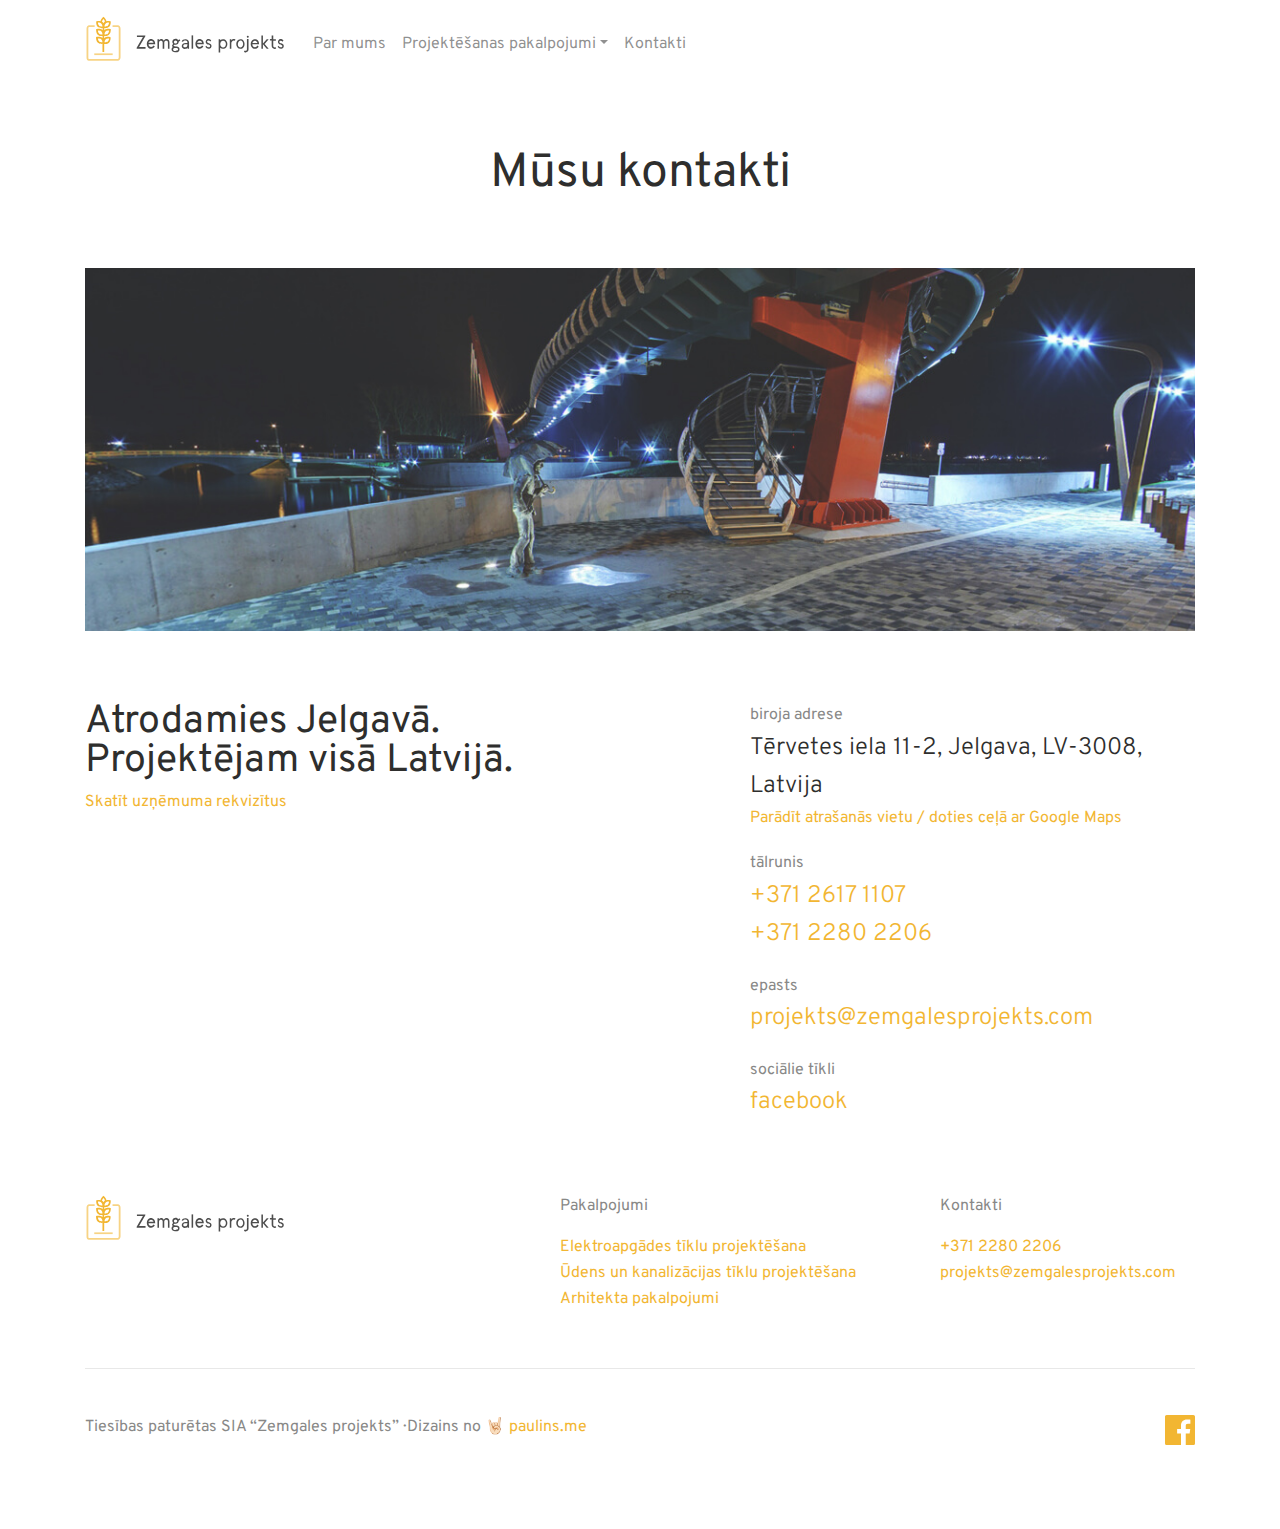
==== commit 8aac9686: "linku pievienošana" ====
--- a/docs/kontakti.html
+++ b/docs/kontakti.html
@@ -5,27 +5,21 @@
     <meta charset="utf-8">
     <meta name="viewport" content="width=device-width, initial-scale=1, shrink-to-fit=no">
 
-    <title>Elektroapgādes projektēšana un risinājumi</title>
-    <meta name="description" content="Projektēšanas birojs Jelgavā. Elektroapgādes projektēšana. Ūdens un kanalizācijas tīklu projektēšana. Sertificēta arhitekta pakalpojumi.">
+    <title>Kontakti — SIA Zemgales Projekts</title>
+    <meta name="description" content="Projektēšanas birojs Jelgavā. Elektroapgādes projektēšana. Ūdens un kanalizācijas tīklu projektēšana. Noskaidro elektrības pieslēguma projekta izmaksas sazinoties ar mums.">
 
     <meta property="og:url" content="https://www.zemgalesprojekts.com">
     <meta property="og:type" content="website">
     <meta property="og:title" content="SIA Zemgales Projekts — Inženiertīklu projektēšana un arhitektūra">
-    <meta property="og:image" content="https://www.zemgalesprojekts.com/resursi/atteli/...">
+    <meta property="og:image" content="https://www.zemgalesprojekts.com/resursi/atteli/zp-1200x630.png">
     <meta property="og:description" content="Projektēšanas birojs Jelgavā. Elektroapgādes projektēšana. Ūdens un kanalizācijas tīklu projektēšana. Sertificēta arhitekta pakalpojumi.">
     <meta property="og:site_name" content="SIA Zemgales Projekts - Projektēšanas birojs">
-    <!-- End Facebook Open Graph -->
 
     <meta name="robots" content="index,follow">
     <link rel="stylesheet" href="resursi/css/main-style.css">
-    <!-- End of Bootstrap stylesheet -->
-
     <link href="https://fonts.googleapis.com/css?family=Overpass+Mono|Overpass:400,700&amp;subset=latin-ext" rel="stylesheet">
-    <!-- End of Google fonts -->
-
     <link rel="shortcut icon" href="resursi/atteli/favicon.ico" type="image/x-icon">
     <link rel="icon" href="resursi/atteli/favicon.ico" type="image/x-icon">
-
 </head>
 
 <body>
@@ -164,7 +158,7 @@
             <hr>
             <div class="row pt-4">
                 <div class="col-10">
-                    <p class="text-secondary">Tiesības paturētas SIA “Zemgales projekts”</p>
+                    <p class="text-secondary">Tiesības paturētas SIA “Zemgales projekts” · Dizains no 🤘🏻 <a href="https://paulins.me/" target="_blank">paulins.me</a></p>
                 </div>
                 <div class="col-2 text-right">
                     <a href="https://www.facebook.com/zemgalesprojekts/">
--- a/docs/resursi/css/main-style.css
+++ b/docs/resursi/css/main-style.css
@@ -9004,6 +9004,22 @@
     list-style-type: none;
 }
 
+.link-big {
+    border-bottom: 2px solid #f2b632;
+    color: #2e2e2d;
+    font-size: 20px;
+    -webkit-transition: 200ms ease;
+    -o-transition: 200ms ease;
+    transition: 200ms ease;
+}
+
+.link-big:hover {
+    text-decoration: none;
+    border-bottom: none;
+    -webkit-transition: 200ms ease;
+    -o-transition: 200ms ease;
+    transition: 200ms ease;
+}
 
 .our-services li:before {
     content: "";
@@ -9121,6 +9137,9 @@
     }
 }
 
+.contact-info {}
+
+
 @media print {
     *,
     *::before,
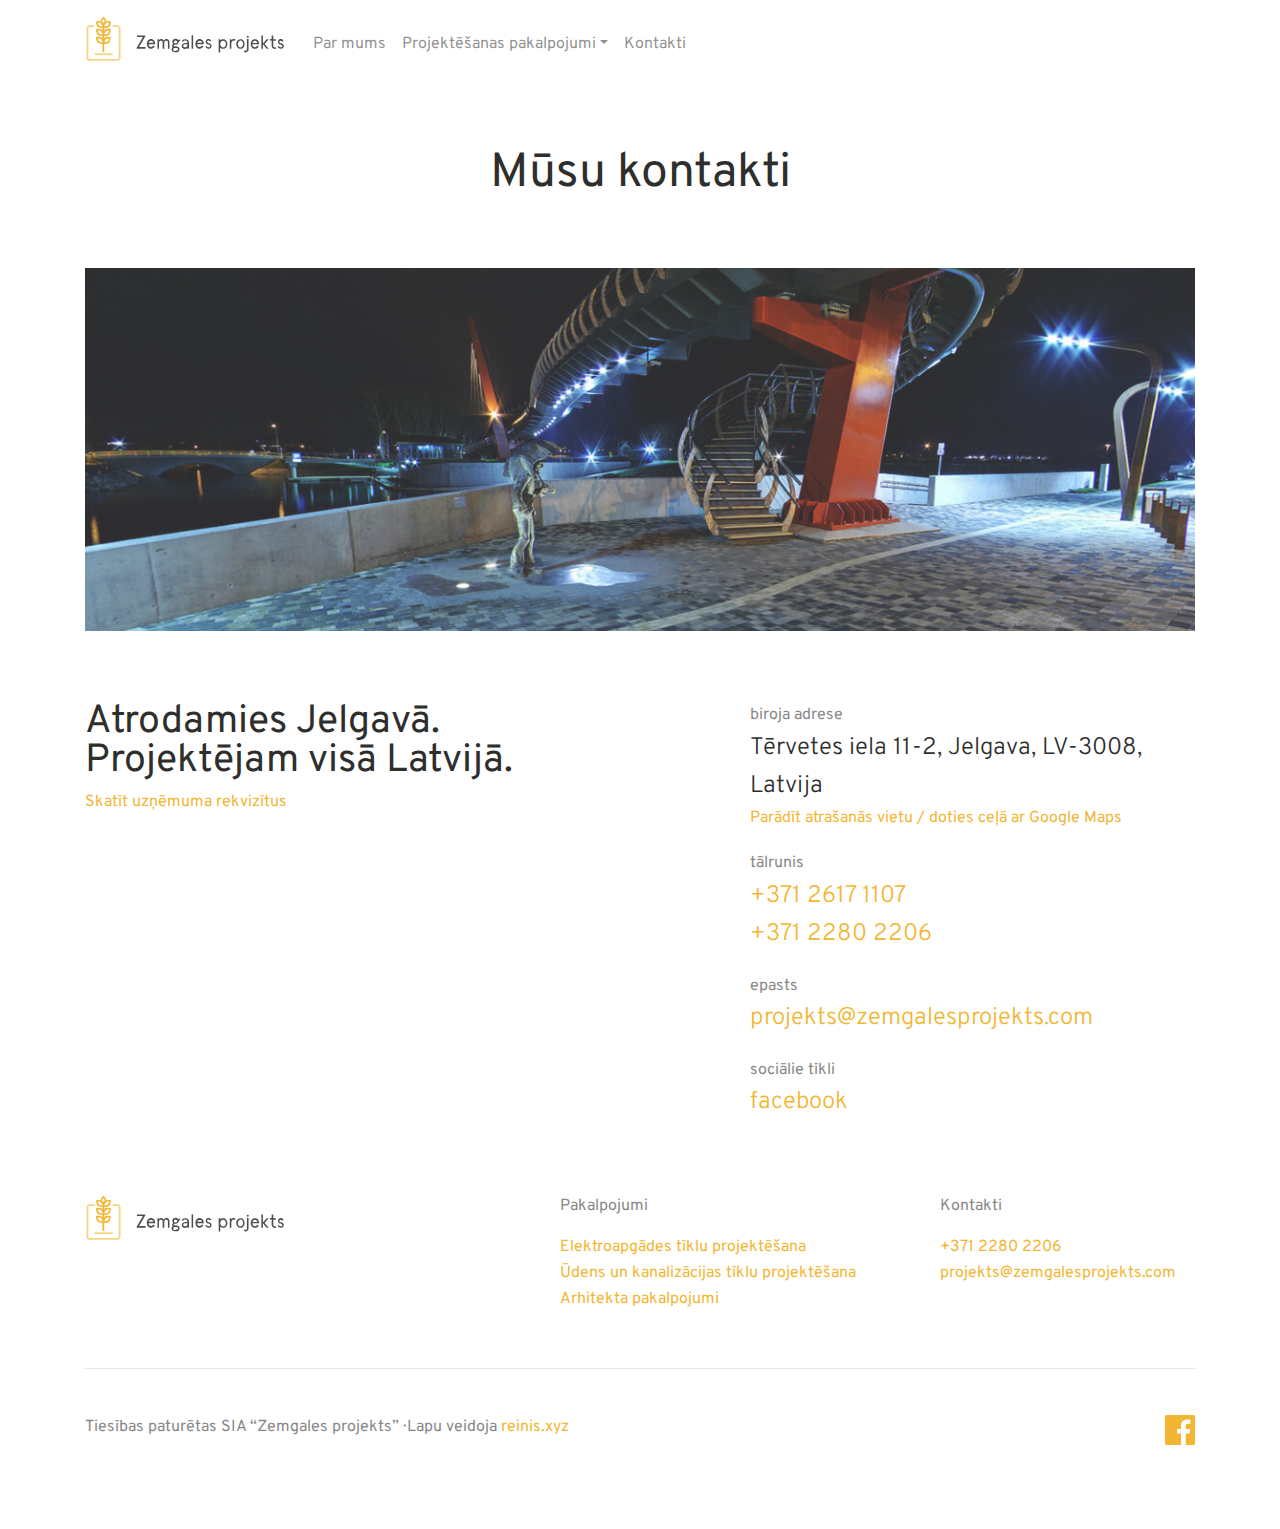
==== commit 3bf75c30: "Update kontakti.html" ====
--- a/docs/kontakti.html
+++ b/docs/kontakti.html
@@ -158,7 +158,7 @@
             <hr>
             <div class="row pt-4">
                 <div class="col-10">
-                    <p class="text-secondary">Tiesības paturētas SIA “Zemgales projekts” · Dizains no 🤘🏻 <a href="https://paulins.me/" target="_blank">paulins.me</a></p>
+                    <p class="text-secondary">Tiesības paturētas SIA “Zemgales projekts” · Lapu veidoja <a href="https://reinis.xyz/" target="_blank">reinis.xyz</a></p>
                 </div>
                 <div class="col-2 text-right">
                     <a href="https://www.facebook.com/zemgalesprojekts/">
